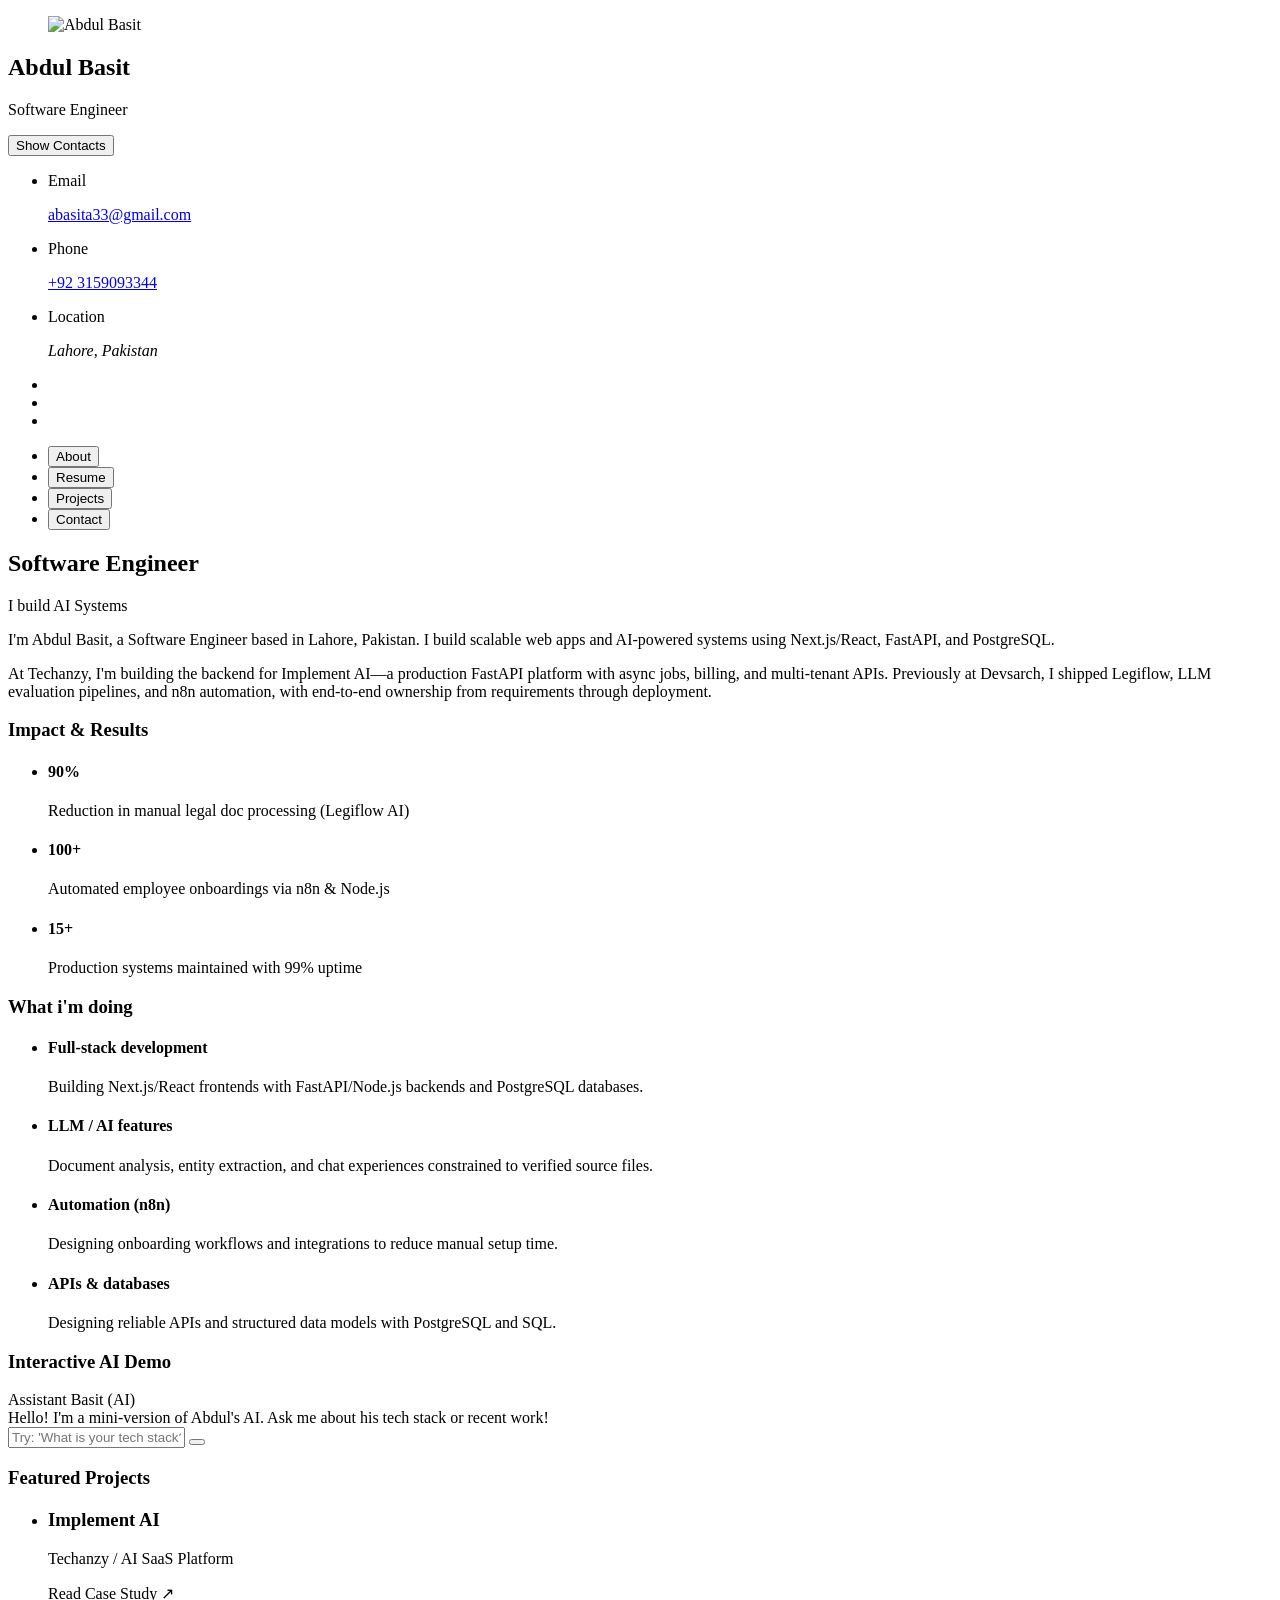
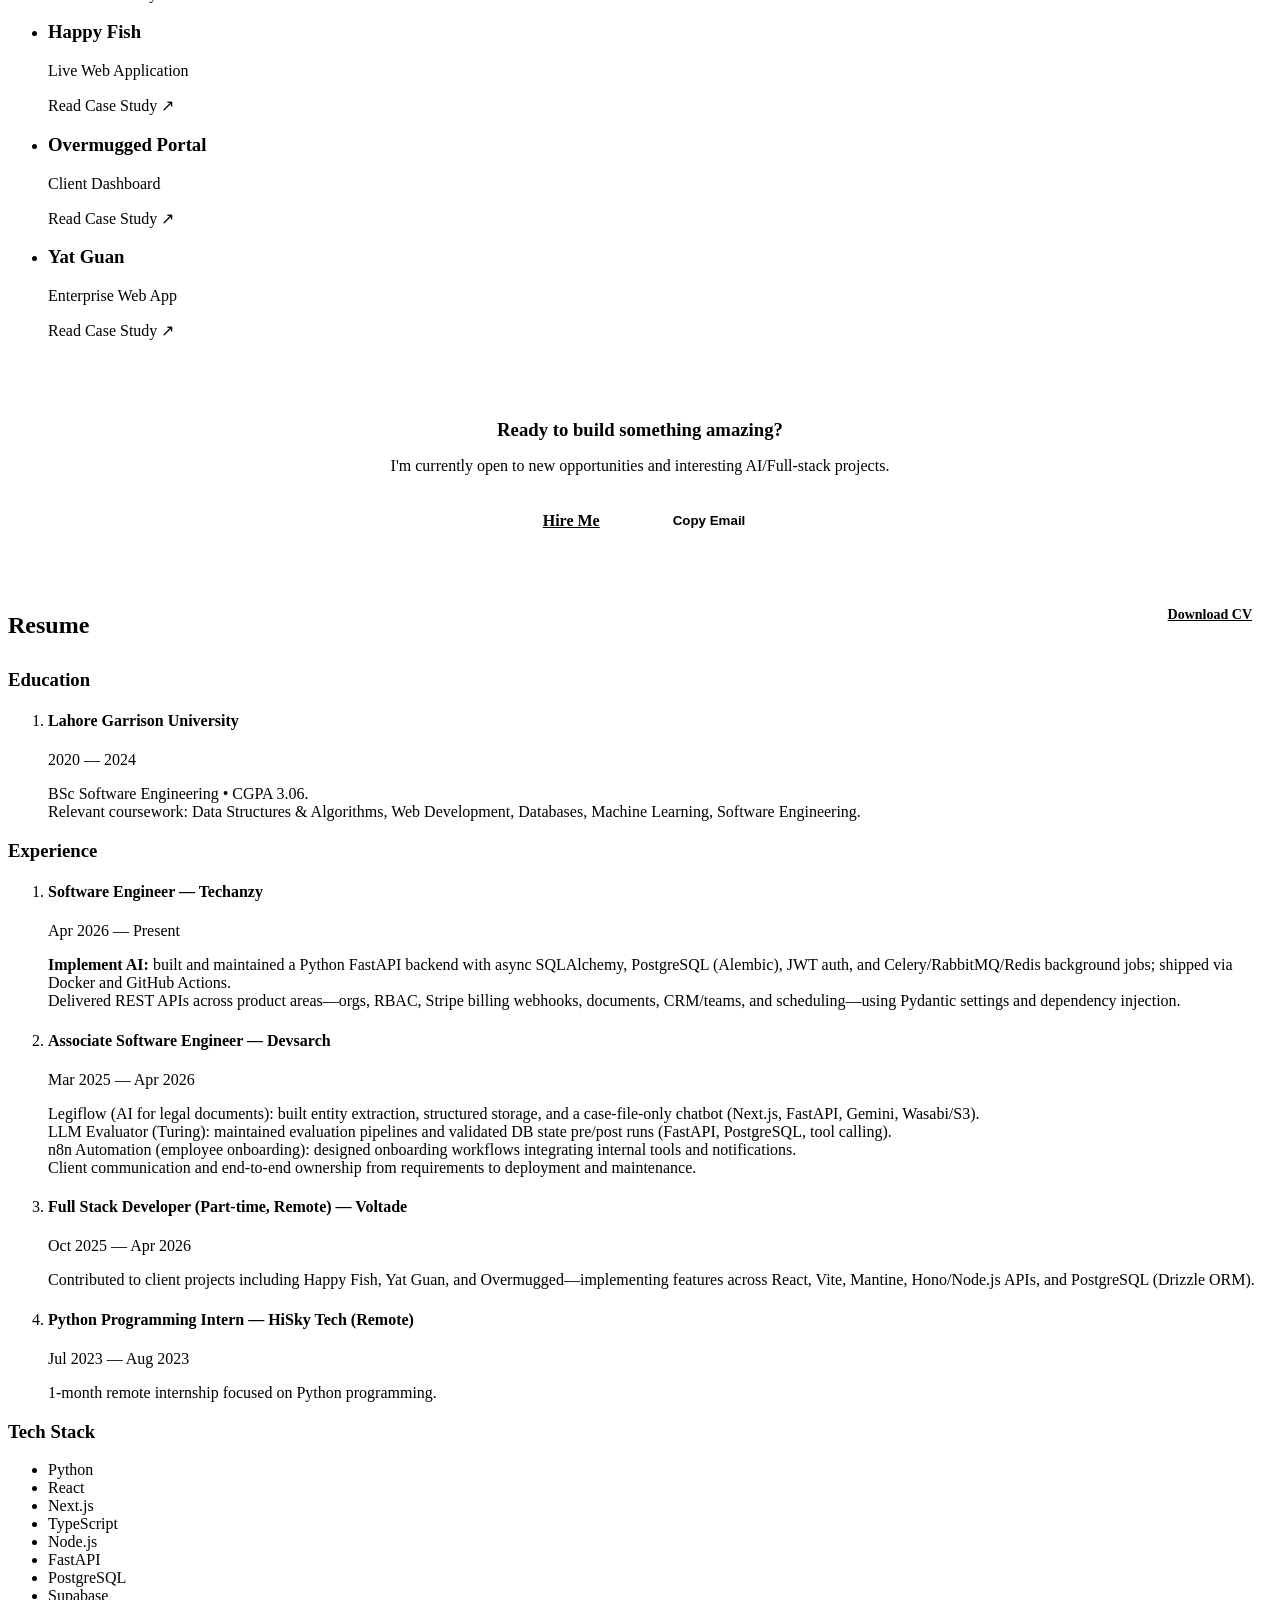
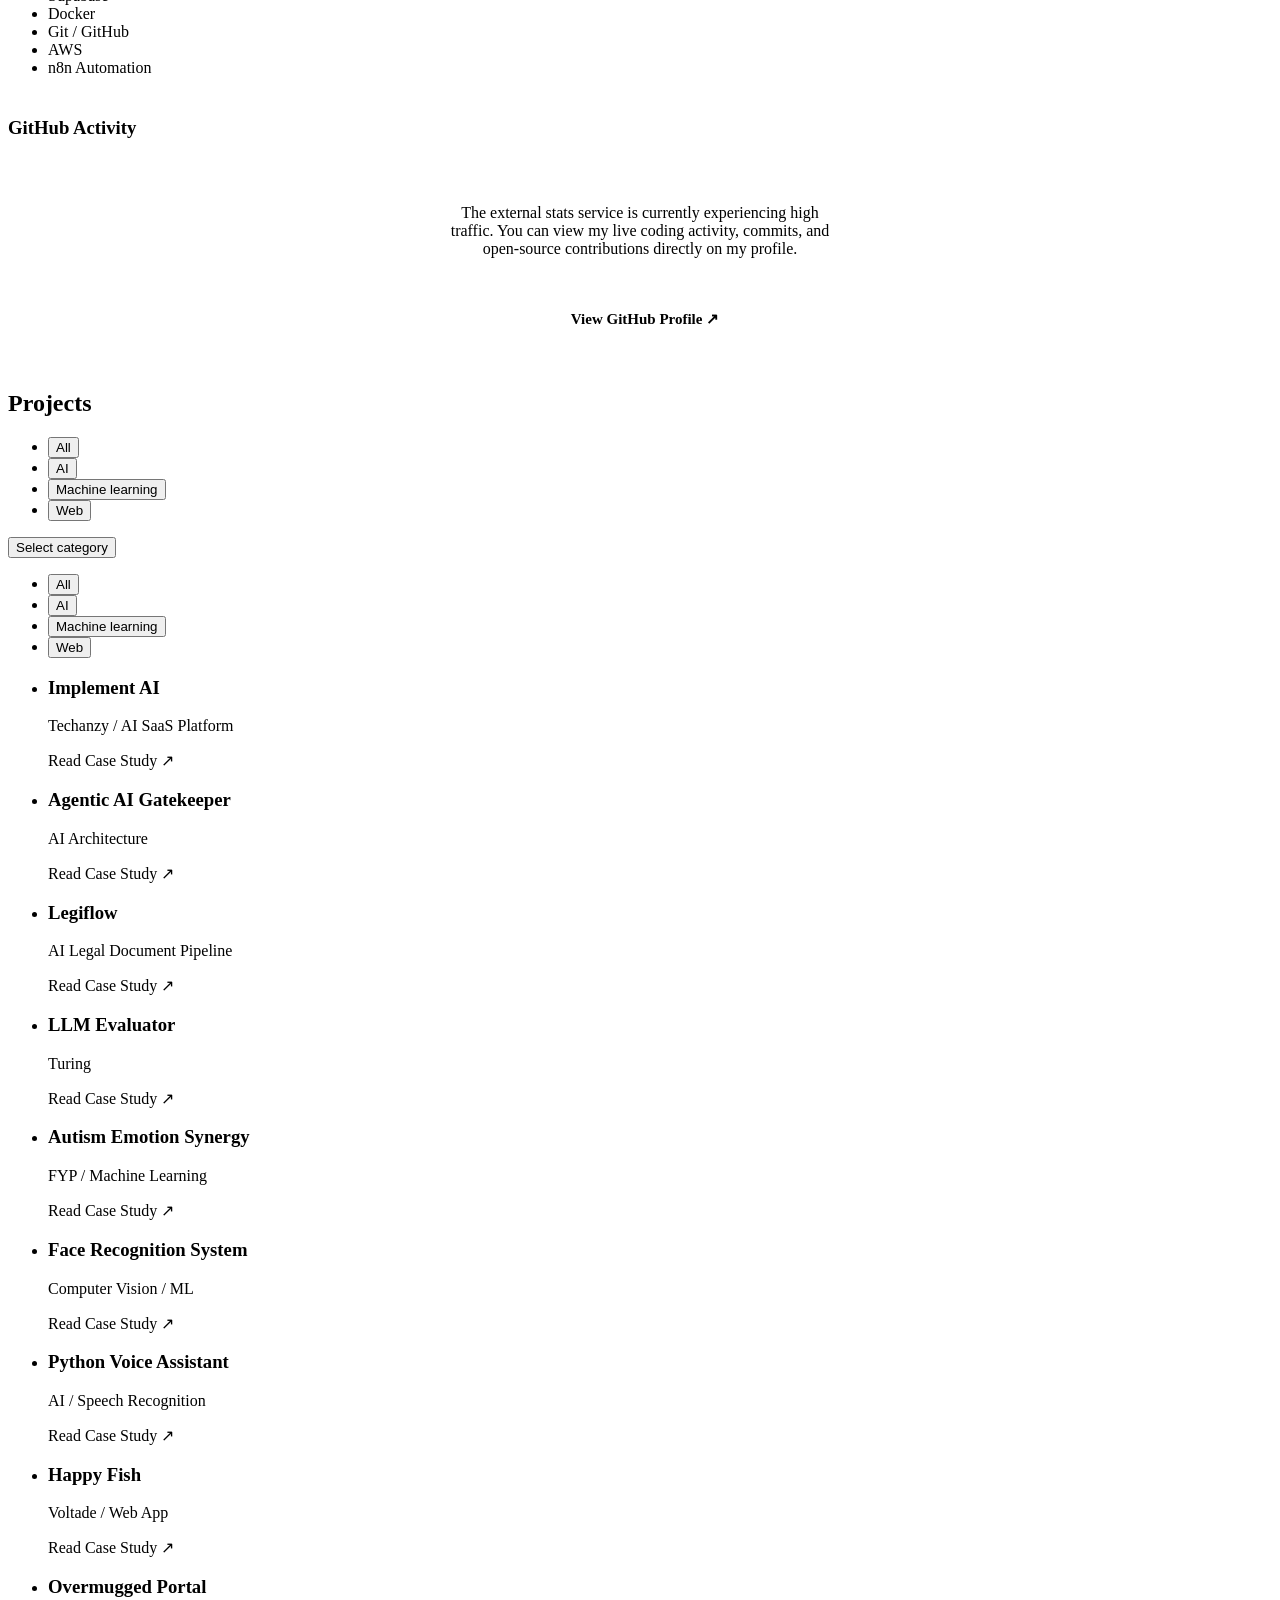
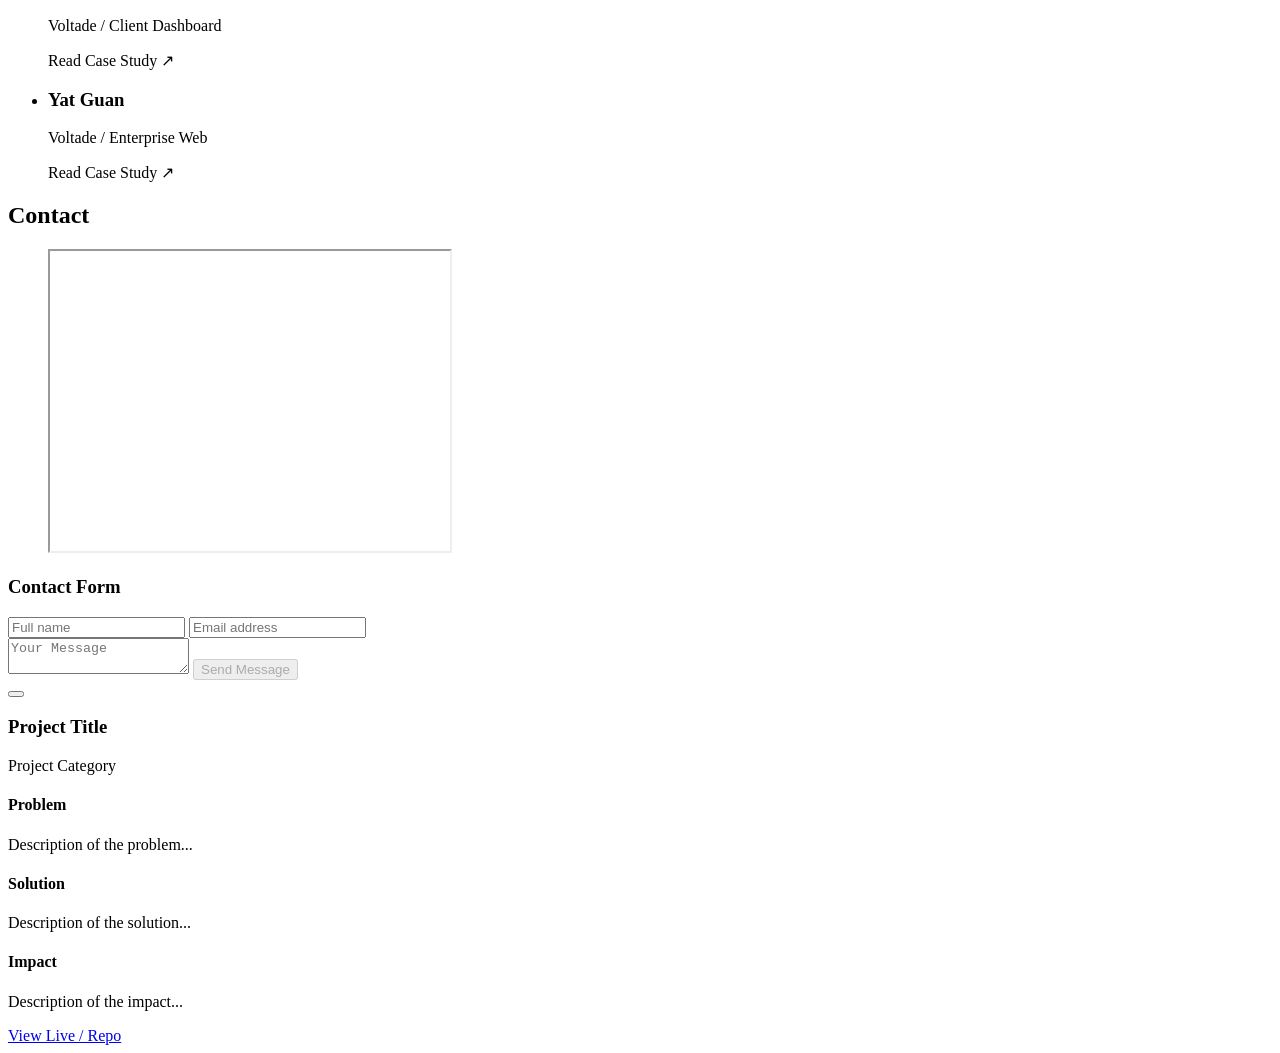
==== index.html @ 96d2174e "Update role to Software Engineer and add Implement AI project. Reflect Techanzy experience, revised " ====
<!DOCTYPE html>
<html lang="en">

<head>
  <meta charset="UTF-8">
  <meta http-equiv="X-UA-Compatible" content="IE=edge">
  <meta name="viewport" content="width=device-width, initial-scale=1.0">
  <title>Abdul Basit - Portfolio</title>

  <!--
    - favicon
  -->
  <link rel="shortcut icon" href="./assets/images/logo.ico" type="image/x-icon">

  <!--
    - custom css link
  -->
  <link rel="stylesheet" href="./assets/css/style.css">

  <!--
    - google font link
  -->
  <link rel="preconnect" href="https://fonts.googleapis.com">
  <link rel="preconnect" href="https://fonts.gstatic.com" crossorigin>
  <link href="https://fonts.googleapis.com/css2?family=Inter:wght@300;400;500;600;700&display=swap" rel="stylesheet">
</head>

<body>

  <!--
    - #MAIN
  -->

  <main>

    <!--
      - #SIDEBAR
    -->

    <aside class="sidebar" data-sidebar>

      <div class="sidebar-info">

        <figure class="avatar-box">
          <img src="./assets/images/my-avatar.webp" alt="Abdul Basit" width="80">
        </figure>

        <div class="info-content">
          <h1 class="name" title="Abdul Basit">Abdul Basit</h1>

          <p class="title">Software Engineer</p>
        </div>

        <button class="info_more-btn" data-sidebar-btn>
          <span>Show Contacts</span>

          <ion-icon name="chevron-down"></ion-icon>
        </button>

      </div>

      <div class="sidebar-info_more">

        <div class="separator"></div>

        <ul class="contacts-list">

          <li class="contact-item">

            <div class="icon-box">
              <ion-icon name="mail-outline"></ion-icon>
            </div>

            <div class="contact-info">
              <p class="contact-title">Email</p>

              <a href="mailto:abasita33@gmail.com" class="contact-link">abasita33@gmail.com</a>
            </div>

          </li>

          <li class="contact-item">

            <div class="icon-box">
              <ion-icon name="phone-portrait-outline"></ion-icon>
            </div>

            <div class="contact-info">
              <p class="contact-title">Phone</p>

              <a href="tel:+923159093344" class="contact-link">+92 3159093344</a>
            </div>

          </li>

          <li class="contact-item">

            <div class="icon-box">
              <ion-icon name="location-outline"></ion-icon>
            </div>

            <div class="contact-info">
              <p class="contact-title">Location</p>

              <address>Lahore, Pakistan</address>
            </div>

          </li>

        </ul>

        <div class="separator"></div>

        <ul class="social-list">

          <li class="social-item">
            <a href="https://www.linkedin.com/in/abdul-basit-761062199/" class="social-link" target="_blank" rel="noopener noreferrer">
              <ion-icon class="socials-icons" name="logo-linkedin"></ion-icon>
            </a>
          </li>

          <li class="social-item">
            <a href="https://github.com/Abdulbaxit" class="social-link" target="_blank" rel="noopener noreferrer">
              <ion-icon class="socials-icons" name="logo-github"></ion-icon>
            </a>
          </li>

          <li class="social-item">
            <a href="mailto:abasita33@gmail.com" class="social-link">
              <ion-icon class="socials-icons" name="mail-outline"></ion-icon>
            </a>
          </li>

        </ul>

      </div>

    </aside>





    <!--
      - #main-content
    -->

    <div class="main-content">
      <div class="scroll-progress" id="scroll-progress"></div>

      <!--
        - #NAVBAR
      -->

      <nav class="navbar">

        <ul class="navbar-list">

          <li class="navbar-item">
            <button class="navbar-link  active" data-nav-link>About</button>
          </li>

          <li class="navbar-item">
            <button class="navbar-link" data-nav-link>Resume</button>
          </li>

          <li class="navbar-item">
            <button class="navbar-link" data-nav-link>Projects</button>
          </li>


          <li class="navbar-item">
            <button class="navbar-link" data-nav-link>Contact</button>
          </li>

        </ul>

      </nav>





      <!--
        - #ABOUT
      -->

      <article class="about  active" data-page="about">

        <header class="hero-header">
          <h2 class="h2 article-title">Software Engineer</h2>
          <div class="typing-container">
            <span class="typing-text">I build AI Systems / LLM Pipelines / Full-Stack Apps / Automation Workflows</span>
          </div>
        </header>

        <section class="about-text">
          <p>
            I'm Abdul Basit, a Software Engineer based in Lahore, Pakistan. I build scalable web apps and
            AI-powered systems using Next.js/React, FastAPI, and PostgreSQL.
          </p>

          <p>
            At Techanzy, I'm building the backend for Implement AI—a production FastAPI platform with async jobs,
            billing, and multi-tenant APIs. Previously at Devsarch, I shipped Legiflow, LLM evaluation pipelines, and
            n8n automation, with end-to-end ownership from requirements through deployment.
          </p>
        </section>

        <!--
          - impact metrics
        -->

        <section class="impact">
          <h3 class="h3 service-title">Impact & Results</h3>

          <ul class="impact-list">
            <li class="impact-item">
              <div class="impact-content">
                <h4 class="impact-number" data-target="90">0<span>%</span></h4>
                <p class="impact-text">Reduction in manual legal doc processing (Legiflow AI)</p>
              </div>
            </li>

            <li class="impact-item">
              <div class="impact-content">
                <h4 class="impact-number" data-target="100">0<span>+</span></h4>
                <p class="impact-text">Automated employee onboardings via n8n & Node.js</p>
              </div>
            </li>

            <li class="impact-item">
              <div class="impact-content">
                <h4 class="impact-number" data-target="15">0<span>+</span></h4>
                <p class="impact-text">Production systems maintained with 99% uptime</p>
              </div>
            </li>
          </ul>
        </section>


        <!--
          - service
        -->

        <section class="service">

          <h3 class="h3 service-title">What i'm doing</h3>

          <ul class="service-list">

            <li class="service-item">

              <div class="service-icon-box">
                <ion-icon name="code-slash-outline" style="font-size: 40px; color: var(--orange-yellow-crayola);"></ion-icon>
              </div>

              <div class="service-content-box">
                <h4 class="h4 service-item-title">Full-stack development</h4>

                <p class="service-item-text">
                  Building Next.js/React frontends with FastAPI/Node.js backends and PostgreSQL databases.
                </p>
              </div>

            </li>

            <li class="service-item">

              <div class="service-icon-box">
                <ion-icon name="hardware-chip-outline" style="font-size: 40px; color: var(--orange-yellow-crayola);"></ion-icon>
              </div>

              <div class="service-content-box">
                <h4 class="h4 service-item-title">LLM / AI features</h4>

                <p class="service-item-text">
                  Document analysis, entity extraction, and chat experiences constrained to verified source files.
                </p>
              </div>

            </li>

            <li class="service-item">

              <div class="service-icon-box">
                <ion-icon name="git-network-outline" style="font-size: 40px; color: var(--orange-yellow-crayola);"></ion-icon>
              </div>

              <div class="service-content-box">
                <h4 class="h4 service-item-title">Automation (n8n)</h4>

                <p class="service-item-text">
                  Designing onboarding workflows and integrations to reduce manual setup time.
                </p>
              </div>

            </li>

            <li class="service-item">

              <div class="service-icon-box">
                <ion-icon name="server-outline" style="font-size: 40px; color: var(--orange-yellow-crayola);"></ion-icon>
              </div>

              <div class="service-content-box">
                <h4 class="h4 service-item-title">APIs & databases</h4>

                <p class="service-item-text">
                  Designing reliable APIs and structured data models with PostgreSQL and SQL.
                </p>
              </div>

            </li>

          </ul>

        </section>


        <!--
          - AI Demo (Chat)
        -->

        <section class="ai-demo">
          <h3 class="h3 service-title">Interactive AI Demo</h3>
          
          <div class="chat-container">
            <div class="chat-header">
              <div class="dot active"></div>
              <span>Assistant Basit (AI)</span>
            </div>

            <div class="chat-messages" id="chat-messages">
              <div class="message system">
                Hello! I'm a mini-version of Abdul's AI. Ask me about his tech stack or recent work!
              </div>
            </div>

            <div class="chat-input-area">
              <input type="text" id="chat-input" placeholder="Try: 'What is your tech stack?' or 'Tell me about Legiflow'" autocomplete="off">
              <button id="chat-send">
                <ion-icon name="send-outline"></ion-icon>
              </button>
            </div>
          </div>
        </section>


        <!--
          - featured projects
        -->

        <section class="projects">

          <h3 class="h3 service-title" style="margin-bottom: 20px;">Featured Projects</h3>

          <ul class="project-list" style="margin-bottom: 30px;">

            <li class="project-item active"
                data-modal-btn
                data-title="Implement AI"
                data-category="Techanzy / AI SaaS Platform"
                data-icon="cloud-outline"
                data-problem="The product needed a production-grade backend for an AI SaaS platform with secure auth, billing, and reliable async processing."
                data-solution="Built a FastAPI backend with async SQLAlchemy, PostgreSQL (Alembic), JWT auth, and Celery/RabbitMQ/Redis jobs—plus REST APIs for orgs, RBAC, Stripe webhooks, documents, CRM, and scheduling."
                data-impact="Shipped multi-tenant APIs and background-job infrastructure via Docker and GitHub Actions for core product workflows."
                data-tech="FastAPI,PostgreSQL,Celery,Redis,Docker,Stripe"
                data-link="#">
              <div class="project-card-no-img">
                <div class="project-icon-box">
                  <ion-icon name="cloud-outline"></ion-icon>
                </div>
                <h3 class="project-title">Implement AI</h3>
                <p class="project-category">Techanzy / AI SaaS Platform</p>
                <div class="project-link-text">Read Case Study ↗</div>
              </div>
            </li>

            <li class="project-item active" 
                data-modal-btn
                data-title="Happy Fish"
                data-category="Live Web Application"
                data-icon="globe-outline"
                data-problem="Client needed a high-performance web platform to manage their unique digital assets and user interactions."
                data-solution="Built a scalable Next.js frontend with an optimized PostgreSQL backend, focusing on real-time data synchronization."
                data-impact="Successfully launched and scaled to support their growing user base with sub-second response times."
                data-tech="Next.js,React,PostgreSQL,Tailwind"
                data-link="https://happyfish.voltade.com">
              <div class="project-card-no-img">
                <div class="project-icon-box">
                  <ion-icon name="globe-outline"></ion-icon>
                </div>
                <h3 class="project-title">Happy Fish</h3>
                <p class="project-category">Live Web Application</p>
                <div class="project-link-text">Read Case Study ↗</div>
              </div>
            </li>

            <li class="project-item active"
                data-modal-btn
                data-title="Overmugged Portal"
                data-category="Client Dashboard"
                data-icon="laptop-outline"
                data-problem="A boutique education firm required a centralized dashboard to manage student enrollments and resource delivery."
                data-solution="Engineered a secure portal with React and Node.js, featuring automated billing and role-based access control."
                data-impact="Reduced administrative overhead by 40% through automated scheduling and payment tracking."
                data-tech="React,Node.js,Express,PostgreSQL"
                data-link="https://overmugged.voltade.com">
              <div class="project-card-no-img">
                <div class="project-icon-box">
                  <ion-icon name="laptop-outline"></ion-icon>
                </div>
                <h3 class="project-title">Overmugged Portal</h3>
                <p class="project-category">Client Dashboard</p>
                <div class="project-link-text">Read Case Study ↗</div>
              </div>
            </li>

            <li class="project-item active"
                data-modal-btn
                data-title="Yat Guan"
                data-category="Enterprise Web App"
                data-icon="server-outline"
                data-problem="An enterprise client needed to migrate their legacy inventory systems to a modern, cloud-based architecture."
                data-solution="Developed a custom ERP solution focusing on inventory tracking and supply chain visibility."
                data-impact="Modernized operations for a multi-regional team, improving data accuracy across departments."
                data-tech="Next.js,Hono,Drizzle ORM,AWS"
                data-link="https://yatguan.voltade.com">
              <div class="project-card-no-img">
                <div class="project-icon-box">
                  <ion-icon name="server-outline"></ion-icon>
                </div>
                <h3 class="project-title">Yat Guan</h3>
                <p class="project-category">Enterprise Web App</p>
                <div class="project-link-text">Read Case Study ↗</div>
              </div>
            </li>

          </ul>

        </section>

        <!--
          - hire me cta
        -->
        <section class="cta" style="margin-top: 30px;">
          <div class="cta-card" style="background: var(--bg-gradient-jet); padding: 30px; border-radius: 20px; border: 1px solid var(--jet); text-align: center; box-shadow: var(--shadow-3);">
            <h3 class="h3 cta-title" style="margin-bottom: 10px;">Ready to build something amazing?</h3>
            <p class="cta-text" style="color: var(--light-gray-70); margin-bottom: 25px;">I'm currently open to new opportunities and interesting AI/Full-stack projects.</p>
            
            <div class="cta-actions" style="display: flex; justify-content: center; gap: 15px; flex-wrap: wrap;">
              <a href="mailto:abasita33@gmail.com" class="cta-btn primary" style="background: var(--bg-gradient-yellow-1); color: var(--orange-yellow-crayola); padding: 12px 25px; border-radius: 12px; font-weight: 600; display: flex; align-items: center; gap: 8px; transition: var(--transition-1);">
                <ion-icon name="mail-outline"></ion-icon>
                <span>Hire Me</span>
              </a>
              <button class="cta-btn secondary" id="copy-email" style="background: var(--onyx); color: var(--white-2); border: 1px solid var(--jet); padding: 12px 25px; border-radius: 12px; font-weight: 600; display: flex; align-items: center; gap: 8px; transition: var(--transition-1);">
                <ion-icon name="copy-outline"></ion-icon>
                <span id="copy-text">Copy Email</span>
              </button>
            </div>
          </div>
        </section>

      </article>



      <!--
        - #RESUME
      -->

      <article class="resume" data-page="resume">

        <header style="display: flex; justify-content: space-between; align-items: center; flex-wrap: wrap; gap: 15px; margin-bottom: 30px; padding-top: 20px;">
          <h2 class="h2 article-title" style="margin-bottom: 0;">Resume</h2>
          <a href="./Abdulbasit CV.docx" download class="download-cv-btn" style="
            background: var(--bg-gradient-yellow-1);
            color: var(--orange-yellow-crayola);
            padding: 10px 20px;
            border-radius: 12px;
            font-size: 14px;
            font-weight: 600;
            display: flex;
            align-items: center;
            gap: 8px;
            border: 1px solid var(--jet);
            transition: var(--transition-1);
            position: relative;
            z-index: 10;
          ">
            <ion-icon name="download-outline"></ion-icon>
            Download CV
          </a>
        </header>

        <section class="timeline">

          <div class="title-wrapper">
            <div class="icon-box">
              <ion-icon name="book-outline"></ion-icon>
            </div>

            <h3 class="h3">Education</h3>
          </div>

          <ol class="timeline-list">

            <li class="timeline-item">

              <h4 class="h4 timeline-item-title">Lahore Garrison University</h4>

              <span>2020 — 2024</span>

              <p class="timeline-text">
                BSc Software Engineering • CGPA 3.06.<br>
                Relevant coursework: Data Structures & Algorithms, Web Development, Databases, Machine Learning, Software
                Engineering.
              </p>

            </li>

          </ol>

        </section>

        <section class="timeline">

          <div class="title-wrapper">
            <div class="icon-box">
              <ion-icon name="book-outline"></ion-icon>
            </div>

            <h3 class="h3">Experience</h3>
          </div>

          <ol class="timeline-list">

            <li class="timeline-item">

              <h4 class="h4 timeline-item-title">Software Engineer — Techanzy</h4>

              <span>Apr 2026 — Present</span>

              <p class="timeline-text">
                <strong>Implement AI:</strong> built and maintained a Python FastAPI backend with async SQLAlchemy,
                PostgreSQL (Alembic), JWT auth, and Celery/RabbitMQ/Redis background jobs; shipped via Docker and GitHub
                Actions.<br>
                Delivered REST APIs across product areas—orgs, RBAC, Stripe billing webhooks, documents, CRM/teams, and
                scheduling—using Pydantic settings and dependency injection.
              </p>

            </li>

            <li class="timeline-item">

              <h4 class="h4 timeline-item-title">Associate Software Engineer — Devsarch</h4>

              <span>Mar 2025 — Apr 2026</span>

              <p class="timeline-text">
                Legiflow (AI for legal documents): built entity extraction, structured storage, and a case-file-only
                chatbot (Next.js, FastAPI, Gemini, Wasabi/S3).<br>
                LLM Evaluator (Turing): maintained evaluation pipelines and validated DB state pre/post runs (FastAPI,
                PostgreSQL, tool calling).<br>
                n8n Automation (employee onboarding): designed onboarding workflows integrating internal tools and
                notifications.<br>
                Client communication and end-to-end ownership from requirements to deployment and maintenance.
              </p>

            </li>

            <li class="timeline-item">

              <h4 class="h4 timeline-item-title">Full Stack Developer (Part-time, Remote) — Voltade</h4>

              <span>Oct 2025 — Apr 2026</span>

              <p class="timeline-text">
                Contributed to client projects including Happy Fish, Yat Guan, and Overmugged—implementing features
                across React, Vite, Mantine, Hono/Node.js APIs, and PostgreSQL (Drizzle ORM).
              </p>

            </li>

            <li class="timeline-item">

              <h4 class="h4 timeline-item-title">Python Programming Intern — HiSky Tech (Remote)</h4>

              <span>Jul 2023 — Aug 2023</span>

              <p class="timeline-text">
                1-month remote internship focused on Python programming.
              </p>

            </li>

          </ol>

        </section>

        <section class="skill">

          <h3 class="h3 skills-title">Tech Stack</h3>

          <ul class="tech-stack-grid">
            <li class="tech-stack-item"><ion-icon name="logo-python"></ion-icon> Python</li>
            <li class="tech-stack-item"><ion-icon name="logo-react"></ion-icon> React</li>
            <li class="tech-stack-item">Next.js</li>
            <li class="tech-stack-item"><ion-icon name="logo-javascript"></ion-icon> TypeScript</li>
            <li class="tech-stack-item"><ion-icon name="logo-nodejs"></ion-icon> Node.js</li>
            <li class="tech-stack-item">FastAPI</li>
            <li class="tech-stack-item">PostgreSQL</li>
            <li class="tech-stack-item">Supabase</li>
            <li class="tech-stack-item"><ion-icon name="logo-docker"></ion-icon> Docker</li>
            <li class="tech-stack-item"><ion-icon name="logo-github"></ion-icon> Git / GitHub</li>
            <li class="tech-stack-item">AWS</li>
            <li class="tech-stack-item">n8n Automation</li>
          </ul>

          <h3 class="h3 skills-title" style="margin-top: 40px;">GitHub Activity</h3>
          
          <div class="github-stats-box" style="display: flex; flex-direction: column; gap: 20px; background: var(--bg-gradient-jet); border-radius: 16px; border: 1px solid var(--jet); padding: 30px; align-items: center; box-shadow: var(--shadow-2); text-align: center;">
            <p class="service-item-text" style="margin-bottom: 20px; max-width: 400px;">
              The external stats service is currently experiencing high traffic. You can view my live coding activity, commits, and open-source contributions directly on my profile.
            </p>
            <a href="https://github.com/Abdulbaxit" target="_blank" class="download-cv-btn" style="
              background: var(--bg-gradient-yellow-1);
              color: var(--orange-yellow-crayola);
              padding: 12px 25px;
              border-radius: 12px;
              font-size: 15px;
              font-weight: 600;
              display: flex;
              align-items: center;
              gap: 10px;
              border: 1px solid var(--jet);
              transition: var(--transition-1);
              text-decoration: none;
            ">
              <ion-icon name="logo-github" style="font-size: 20px;"></ion-icon>
              View GitHub Profile ↗
            </a>
          </div>

        </section>

      </article>





      <!--
        - #PORTFOLIO
      -->

      <article class="portfolio" data-page="projects">

        <header>
          <h2 class="h2 article-title">Projects</h2>
        </header>

        <section class="projects">

          <ul class="filter-list">

            <li class="filter-item">
              <button class="active" data-filter-btn>All</button>
            </li>

            <li class="filter-item">
              <button data-filter-btn>AI</button>
            </li>

            <li class="filter-item">
              <button data-filter-btn>Machine learning</button>
            </li>

            <li class="filter-item">
              <button data-filter-btn>Web</button>
            </li>

          </ul>

          <div class="filter-select-box">

            <button class="filter-select" data-select>

              <div class="select-value" data-selecct-value>Select category</div>

              <div class="select-icon">
                <ion-icon name="chevron-down"></ion-icon>
              </div>

            </button>

            <ul class="select-list">

              <li class="select-item">
                <button data-select-item>All</button>
              </li>

              <li class="select-item">
                <button data-select-item>AI</button>
              </li>

              <li class="select-item">
                <button data-select-item>Machine learning</button>
              </li>

              <li class="select-item">
                <button data-select-item>Web</button>
              </li>

            </ul>

          </div>

          <ul class="project-list">

            <li class="project-item active" data-filter-item data-filter-category="ai"
                data-modal-btn
                data-title="Implement AI"
                data-category="Techanzy / AI SaaS Platform"
                data-icon="cloud-outline"
                data-problem="The product needed a production-grade backend for an AI SaaS platform with secure auth, billing, and reliable async processing."
                data-solution="Built a FastAPI backend with async SQLAlchemy, PostgreSQL (Alembic), JWT auth, and Celery/RabbitMQ/Redis jobs—plus REST APIs for orgs, RBAC, Stripe webhooks, documents, CRM, and scheduling."
                data-impact="Shipped multi-tenant APIs and background-job infrastructure via Docker and GitHub Actions for core product workflows."
                data-tech="FastAPI,PostgreSQL,Celery,Redis,Docker,Stripe"
                data-link="#">
              <div class="project-card-no-img">
                <div class="project-icon-box">
                  <ion-icon name="cloud-outline"></ion-icon>
                </div>
                <h3 class="project-title">Implement AI</h3>
                <p class="project-category">Techanzy / AI SaaS Platform</p>
                <div class="project-link-text">Read Case Study ↗</div>
              </div>
            </li>

            <li class="project-item active" data-filter-item data-filter-category="ai"
                data-modal-btn
                data-title="Agentic AI Gatekeeper"
                data-category="AI Architecture"
                data-icon="hardware-chip-outline"
                data-problem="LLM applications often face security and cost issues from unformatted or malicious prompts."
                data-solution="Designed a 'Gatekeeper' agent that intercepts and validates all incoming prompts before they hit the core model."
                data-impact="Reduced hallucination rates and improved system security by 60% through structured validation."
                data-tech="Gemini,LangChain,FastAPI,Redis"
                data-link="#">
              <div class="project-card-no-img">
                <div class="project-icon-box">
                  <ion-icon name="hardware-chip-outline"></ion-icon>
                </div>
                <h3 class="project-title">Agentic AI Gatekeeper</h3>
                <p class="project-category">AI Architecture</p>
                <div class="project-link-text">Read Case Study ↗</div>
              </div>
            </li>

            <li class="project-item active" data-filter-item data-filter-category="ai"
                data-modal-btn
                data-title="Legiflow"
                data-category="AI Legal Document Pipeline"
                data-icon="document-text-outline"
                data-problem="Legal teams manually processed thousands of pages, leading to slow turnaround times and human error."
                data-solution="Engineered an end-to-end RAG pipeline using Google Gemini and Vector databases for high-speed legal retrieval."
                data-impact="90% reduction in manual document processing time while maintaining 98%+ extraction accuracy."
                data-tech="Gemini,FastAPI,Pinecone,Next.js"
                data-link="#">
              <div class="project-card-no-img">
                <div class="project-icon-box">
                  <ion-icon name="document-text-outline"></ion-icon>
                </div>
                <h3 class="project-title">Legiflow</h3>
                <p class="project-category">AI Legal Document Pipeline</p>
                <div class="project-link-text">Read Case Study ↗</div>
              </div>
            </li>

            <li class="project-item active" data-filter-item data-filter-category="ai"
                data-modal-btn
                data-title="LLM Evaluator"
                data-category="Turing / AI Quality Assurance"
                data-icon="chatbubbles-outline"
                data-problem="Scaling AI models required a rigorous way to evaluate model outputs against human-grade ground truth."
                data-solution="Built automated evaluation pipelines that validate DB states and logical consistency of model responses."
                data-impact="Enabled the team to deploy model updates with 100% confidence in regression testing."
                data-tech="FastAPI,PostgreSQL,Pytest,Docker"
                data-link="#">
              <div class="project-card-no-img">
                <div class="project-icon-box">
                  <ion-icon name="chatbubbles-outline"></ion-icon>
                </div>
                <h3 class="project-title">LLM Evaluator</h3>
                <p class="project-category">Turing</p>
                <div class="project-link-text">Read Case Study ↗</div>
              </div>
            </li>

            <li class="project-item active" data-filter-item data-filter-category="machine learning"
                data-modal-btn
                data-title="Autism Emotion Synergy"
                data-category="FYP / Machine Learning"
                data-icon="pulse-outline"
                data-problem="Children with autism often face challenges in recognizing and expressing emotions in social contexts."
                data-solution="Developed a deep learning model to recognize facial expressions and provide real-time feedback."
                data-impact="Successfully demonstrated a high-accuracy emotion recognition system for my Final Year Project (FYP)."
                data-tech="Python,TensorFlow,OpenCV,Keras"
                data-link="#">
              <div class="project-card-no-img">
                <div class="project-icon-box">
                  <ion-icon name="pulse-outline"></ion-icon>
                </div>
                <h3 class="project-title">Autism Emotion Synergy</h3>
                <p class="project-category">FYP / Machine Learning</p>
                <div class="project-link-text">Read Case Study ↗</div>
              </div>
            </li>

            <li class="project-item active" data-filter-item data-filter-category="machine learning"
                data-modal-btn
                data-title="Face Recognition System"
                data-category="Computer Vision / ML"
                data-icon="scan-outline"
                data-problem="Manual attendance and security checks are slow and prone to errors in large organizations."
                data-solution="Implemented a real-time face recognition system using MTCNN for detection and FaceNet for embeddings."
                data-impact="Achieved 95%+ accuracy in identifying known individuals in various lighting conditions."
                data-tech="Python,OpenCV,NumPy,FaceNet"
                data-link="#">
              <div class="project-card-no-img">
                <div class="project-icon-box">
                  <ion-icon name="scan-outline"></ion-icon>
                </div>
                <h3 class="project-title">Face Recognition System</h3>
                <p class="project-category">Computer Vision / ML</p>
                <div class="project-link-text">Read Case Study ↗</div>
              </div>
            </li>

            <li class="project-item active" data-filter-item data-filter-category="ai"
                data-modal-btn
                data-title="Python Voice Assistant"
                data-category="AI / Speech Recognition"
                data-icon="mic-outline"
                data-problem="Navigating operating systems and performing quick tasks can be inefficient through GUI alone."
                data-solution="Created a modular voice assistant capable of opening apps, fetching news, and performing system commands via voice."
                data-impact="Streamlined personal workflow by enabling hands-free task execution for common daily routines."
                data-tech="Python,Pyttsx3,SpeechRecognition,API"
                data-link="#">
              <div class="project-card-no-img">
                <div class="project-icon-box">
                  <ion-icon name="mic-outline"></ion-icon>
                </div>
                <h3 class="project-title">Python Voice Assistant</h3>
                <p class="project-category">AI / Speech Recognition</p>
                <div class="project-link-text">Read Case Study ↗</div>
              </div>
            </li>

            <li class="project-item active" data-filter-item data-filter-category="web"
                data-modal-btn
                data-title="Happy Fish"
                data-category="Voltade / Web App"
                data-icon="globe-outline"
                data-problem="Managing digital fish assets required a responsive and real-time dashboard for end-users."
                data-solution="Developed a high-performance web interface with React and FastAPI, integrated with global state management."
                data-impact="Successfully shipped a production-ready application for Voltade client work."
                data-tech="React,FastAPI,PostgreSQL,Tailwind"
                data-link="https://happyfish.voltade.com">
              <div class="project-card-no-img">
                <div class="project-icon-box">
                  <ion-icon name="globe-outline"></ion-icon>
                </div>
                <h3 class="project-title">Happy Fish</h3>
                <p class="project-category">Voltade / Web App</p>
                <div class="project-link-text">Read Case Study ↗</div>
              </div>
            </li>

            <li class="project-item active" data-filter-item data-filter-category="web"
                data-modal-btn
                data-title="Overmugged Portal"
                data-category="Voltade / Client Dashboard"
                data-icon="laptop-outline"
                data-problem="Educational service manual management led to administrative bottlenecks and scheduling conflicts."
                data-solution="Built an automated student portal to handle bookings, resource sharing, and internal comms."
                data-impact="Reduced manual scheduling errors by 50% and improved student engagement tracking."
                data-tech="React,Node.js,PostgreSQL,Tailwind"
                data-link="https://overmugged.voltade.com">
              <div class="project-card-no-img">
                <div class="project-icon-box">
                  <ion-icon name="laptop-outline"></ion-icon>
                </div>
                <h3 class="project-title">Overmugged Portal</h3>
                <p class="project-category">Voltade / Client Dashboard</p>
                <div class="project-link-text">Read Case Study ↗</div>
              </div>
            </li>

            <li class="project-item active" data-filter-item data-filter-category="web"
                data-modal-btn
                data-title="Yat Guan"
                data-category="Voltade / Enterprise Web"
                data-icon="server-outline"
                data-problem="Legacy ERP software was non-responsive and difficult to use across different company branches."
                data-solution="Modernized the enterprise portal with a mobile-first approach and a server-side state optimization."
                data-impact="Improved operational efficiency for warehouse management and order fulfillment."
                data-tech="Next.js,Hono,Drizzle,AWS"
                data-link="https://yatguan.voltade.com">
              <div class="project-card-no-img">
                <div class="project-icon-box">
                  <ion-icon name="server-outline"></ion-icon>
                </div>
                <h3 class="project-title">Yat Guan</h3>
                <p class="project-category">Voltade / Enterprise Web</p>
                <div class="project-link-text">Read Case Study ↗</div>
              </div>
            </li>

          </ul>

        </section>

      </article>




      <!--
        - #CONTACT
      -->

      <article class="contact" data-page="contact">

        <header>
          <h2 class="h2 article-title">Contact</h2>
        </header>

        <section class="mapbox" data-mapbox>
          <figure>
            <iframe
              src="https://www.google.com/maps?q=Lahore,+Pakistan&output=embed"
              width="400" height="300" loading="lazy"></iframe>
          </figure>
        </section>

        <section class="contact-form">

          <h3 class="h3 form-title">Contact Form</h3>

          <form action="https://formsubmit.co/abasita33@gmail.com" method="POST" class="form" data-form>

            <div class="input-wrapper">
              <input type="text" name="fullname" class="form-input" placeholder="Full name" required data-form-input>

              <input type="email" name="email" class="form-input" placeholder="Email address" required data-form-input>
            </div>

            <textarea name="message" class="form-input" placeholder="Your Message" required data-form-input></textarea>

            <button class="form-btn" type="submit" disabled data-form-btn>
              <ion-icon name="paper-plane"></ion-icon>
              <span>Send Message</span>
            </button>

          </form>

        </section>

      </article>

    <!--
      - project case study modal
    -->

    <div class="modal-container" data-modal-container>

      <div class="overlay" data-overlay></div>

      <section class="case-study-modal">

        <button class="modal-close-btn" data-modal-close-btn>
          <ion-icon name="close-outline"></ion-icon>
        </button>

        <div class="modal-content">
          <div class="modal-header">
            <div class="modal-icon-box">
              <ion-icon name="hardware-chip-outline" id="modal-icon"></ion-icon>
            </div>
            <div>
              <h3 class="h3 modal-title" id="modal-title">Project Title</h3>
              <p class="modal-category" id="modal-category">Project Category</p>
            </div>
          </div>

          <div class="modal-body">
            <div class="case-study-section">
              <h4 class="h4">Problem</h4>
              <p class="modal-text" id="modal-problem">Description of the problem...</p>
            </div>

            <div class="case-study-section">
              <h4 class="h4">Solution</h4>
              <p class="modal-text" id="modal-solution">Description of the solution...</p>
            </div>

            <div class="case-study-section">
              <h4 class="h4">Impact</h4>
              <p class="modal-text impact-highlight" id="modal-impact">Description of the impact...</p>
            </div>

            <div class="modal-footer">
              <div class="tech-tags" id="modal-tech">
                <!-- tags will be injected here -->
              </div>
              <a href="#" target="_blank" class="modal-link" id="modal-link">
                <span>View Live / Repo</span>
                <ion-icon name="arrow-forward-outline"></ion-icon>
              </a>
            </div>
          </div>
        </div>

      </section>

    </div>

  </main>






  <!--
    - #PARTICLES
  -->
  <div id="particles-js" style="position: fixed; width: 100%; height: 100%; top: 0; left: 0; z-index: -1; pointer-events: none;"></div>
  
  <script src="https://cdn.jsdelivr.net/particles.js/2.0.0/particles.min.js"></script>
  <script>
    particlesJS('particles-js', {
      "particles": {
        "number": { "value": 80, "density": { "enable": true, "value_area": 800 } },
        "color": { "value": "#FFD166" },
        "shape": { "type": "circle" },
        "opacity": { "value": 0.2, "random": false },
        "size": { "value": 3, "random": true },
        "line_linked": { "enable": true, "distance": 150, "color": "#FFD166", "opacity": 0.1, "width": 1 },
        "move": { "enable": true, "speed": 2, "direction": "none", "random": false, "straight": false, "out_mode": "out", "bounce": false }
      },
      "interactivity": {
        "detect_on": "canvas",
        "events": { "onhover": { "enable": true, "mode": "grab" }, "onclick": { "enable": true, "mode": "push" }, "resize": true },
        "modes": { "grab": { "distance": 140, "line_linked": { "opacity": 1 } }, "push": { "particles_nb": 4 } }
      },
      "retina_detect": true
    });
  </script>

  <!--
    - custom js link
  -->
  <script src="./assets/js/script.js"></script>

  <!--
    - ionicon link
  -->
  <script type="module" src="https://unpkg.com/ionicons@5.5.2/dist/ionicons/ionicons.esm.js"></script>
  <script nomodule src="https://unpkg.com/ionicons@5.5.2/dist/ionicons/ionicons.js"></script>

</body>

</html>
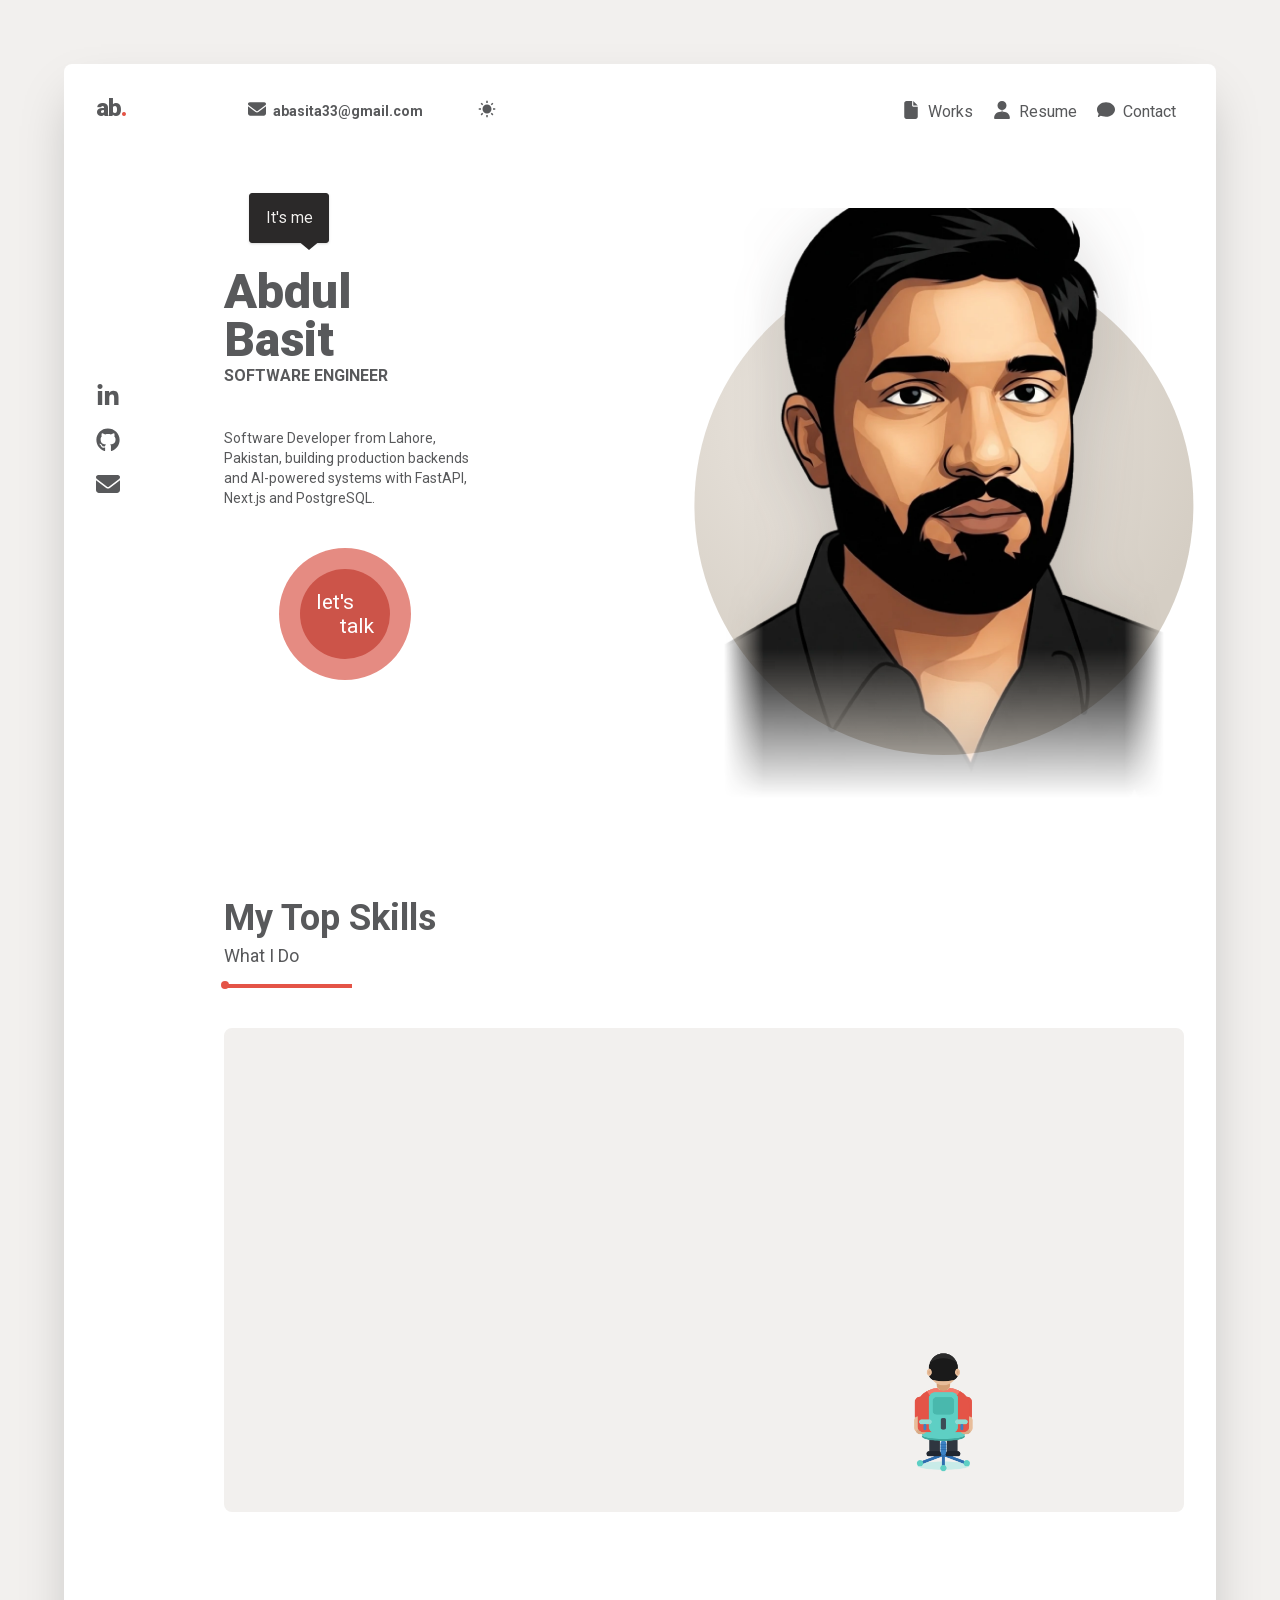
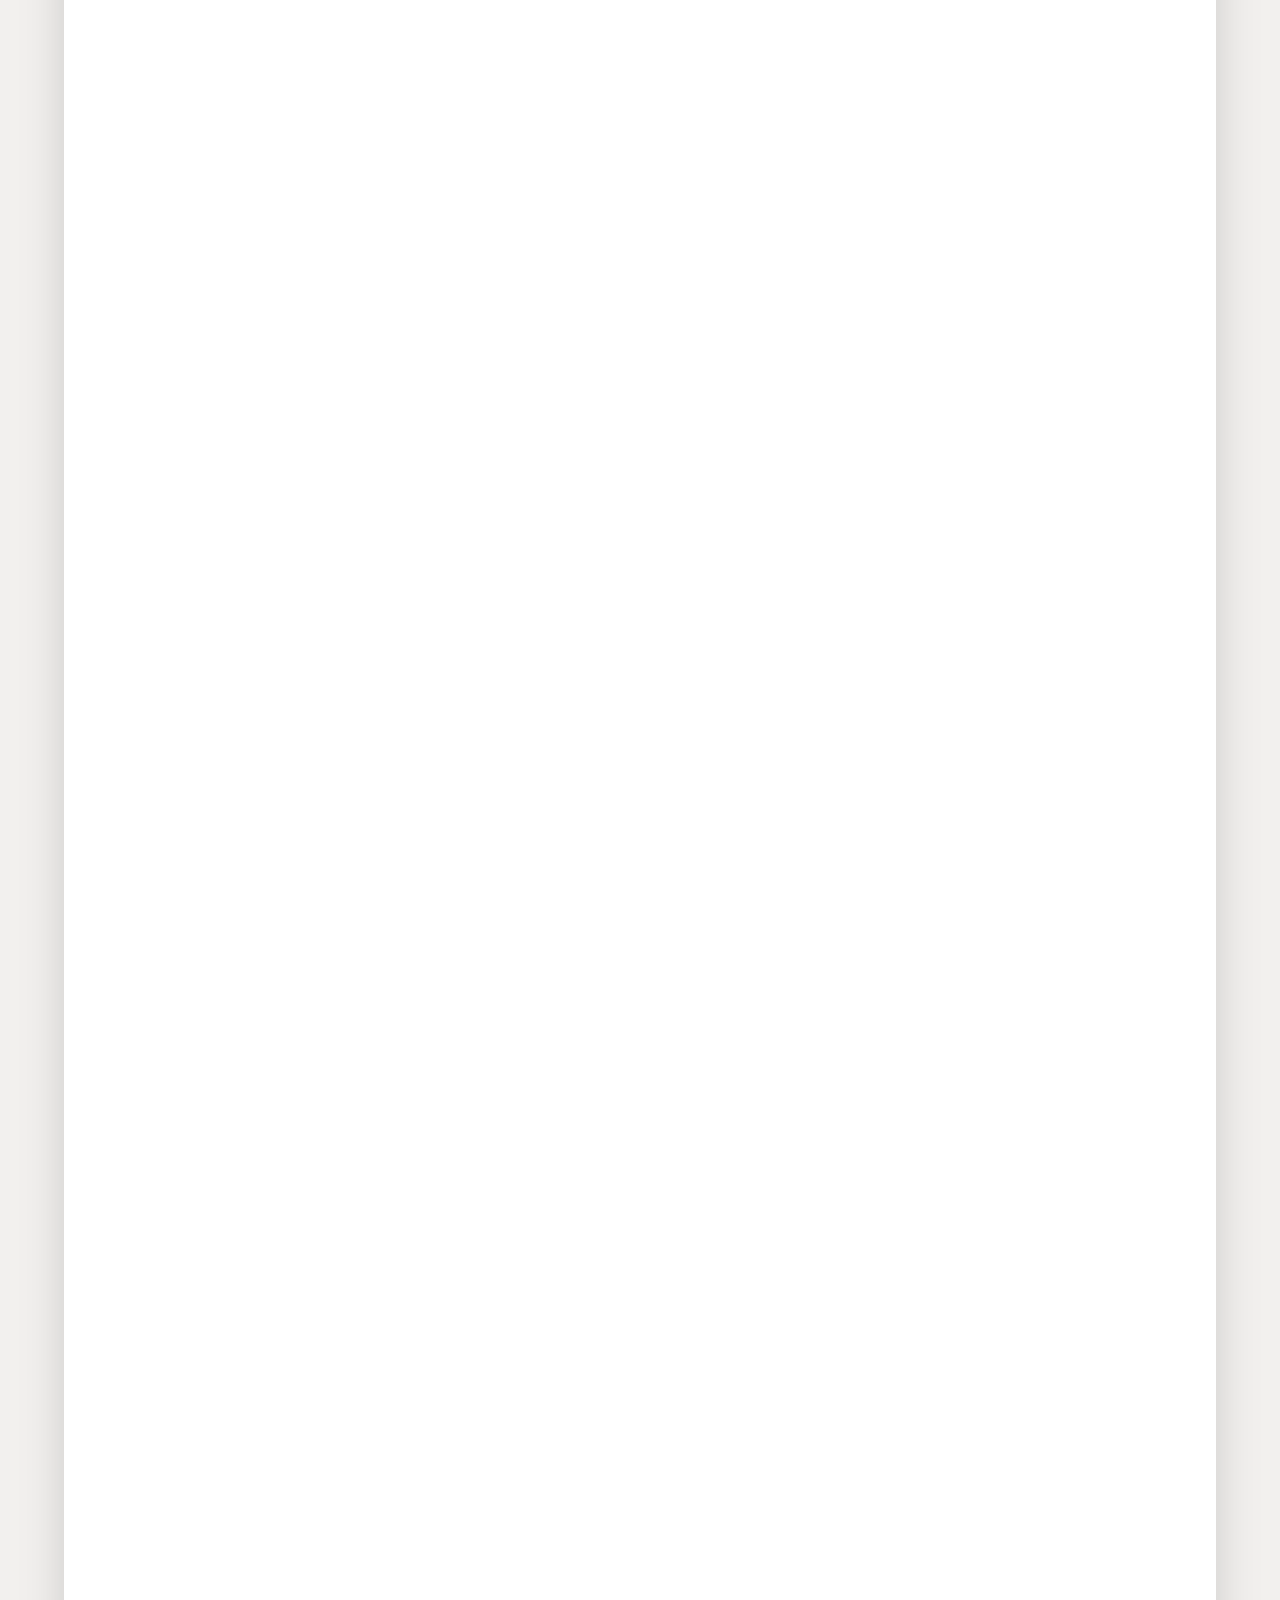
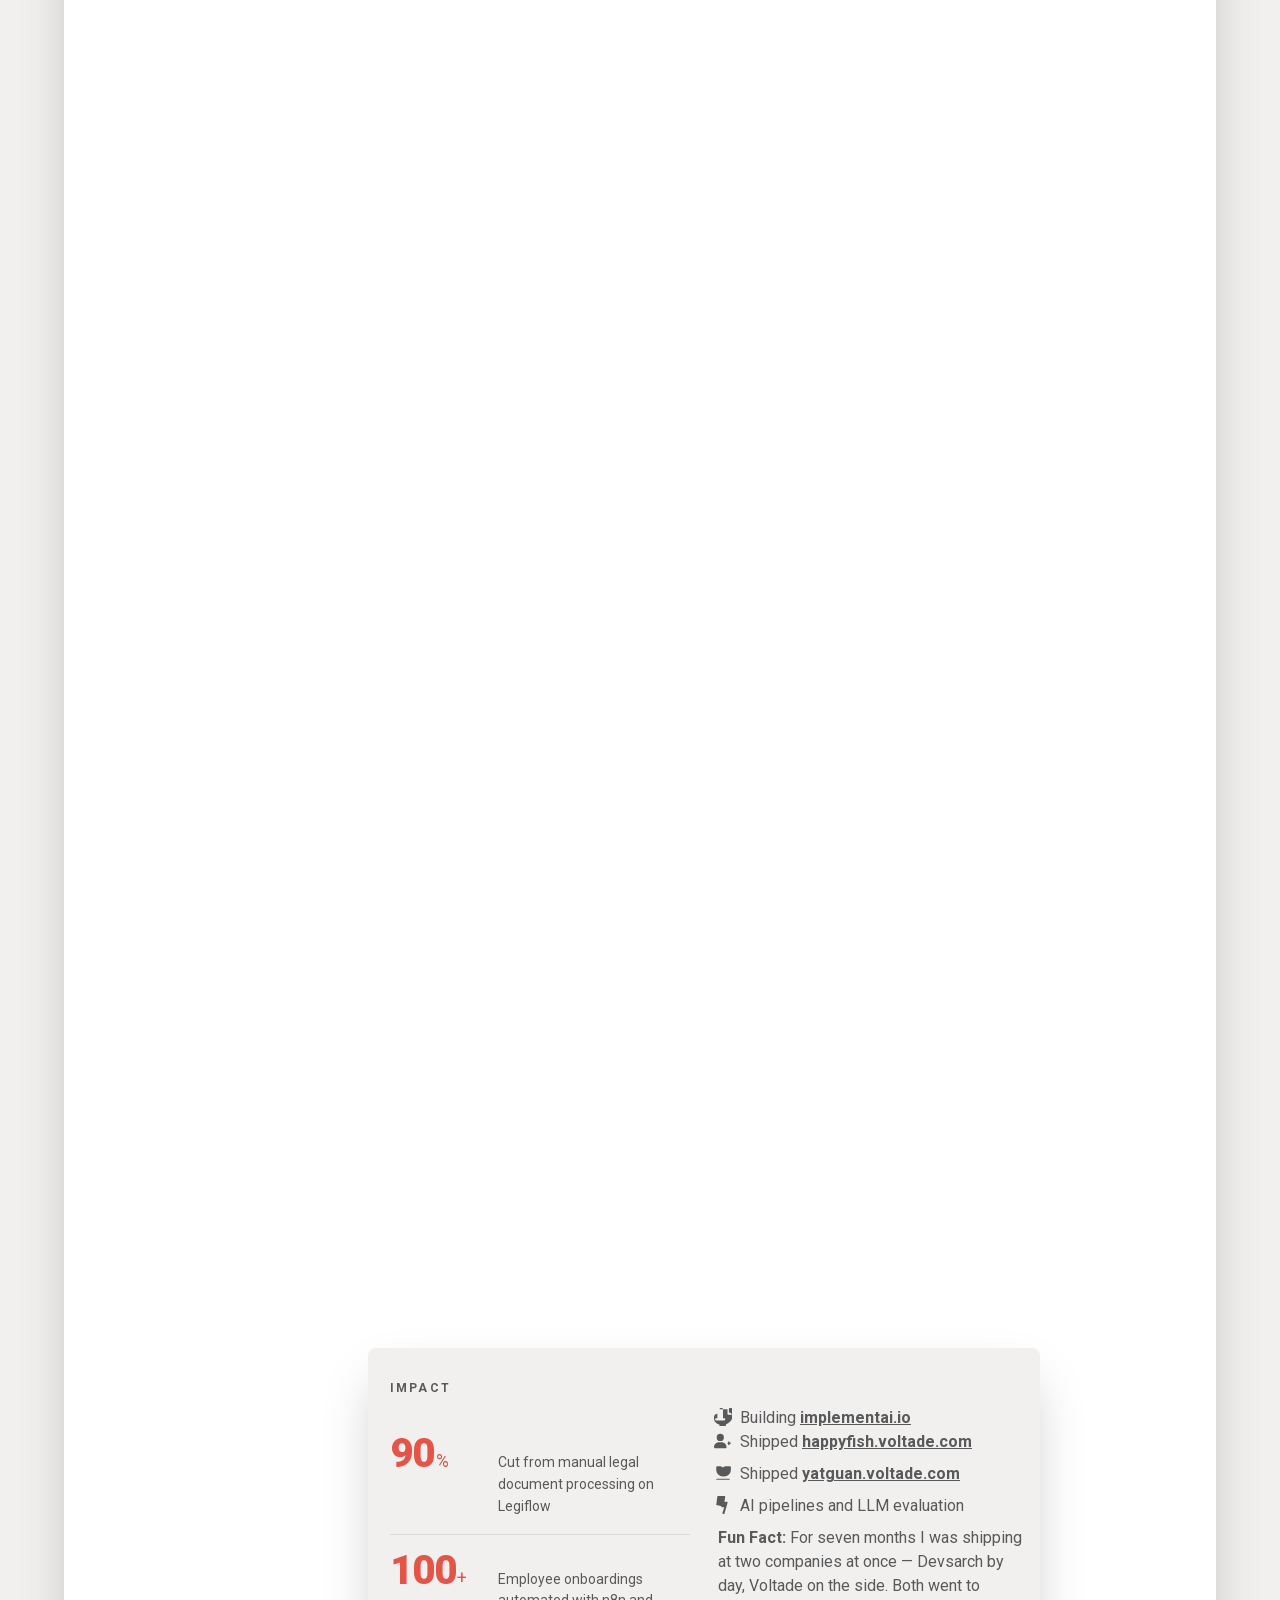
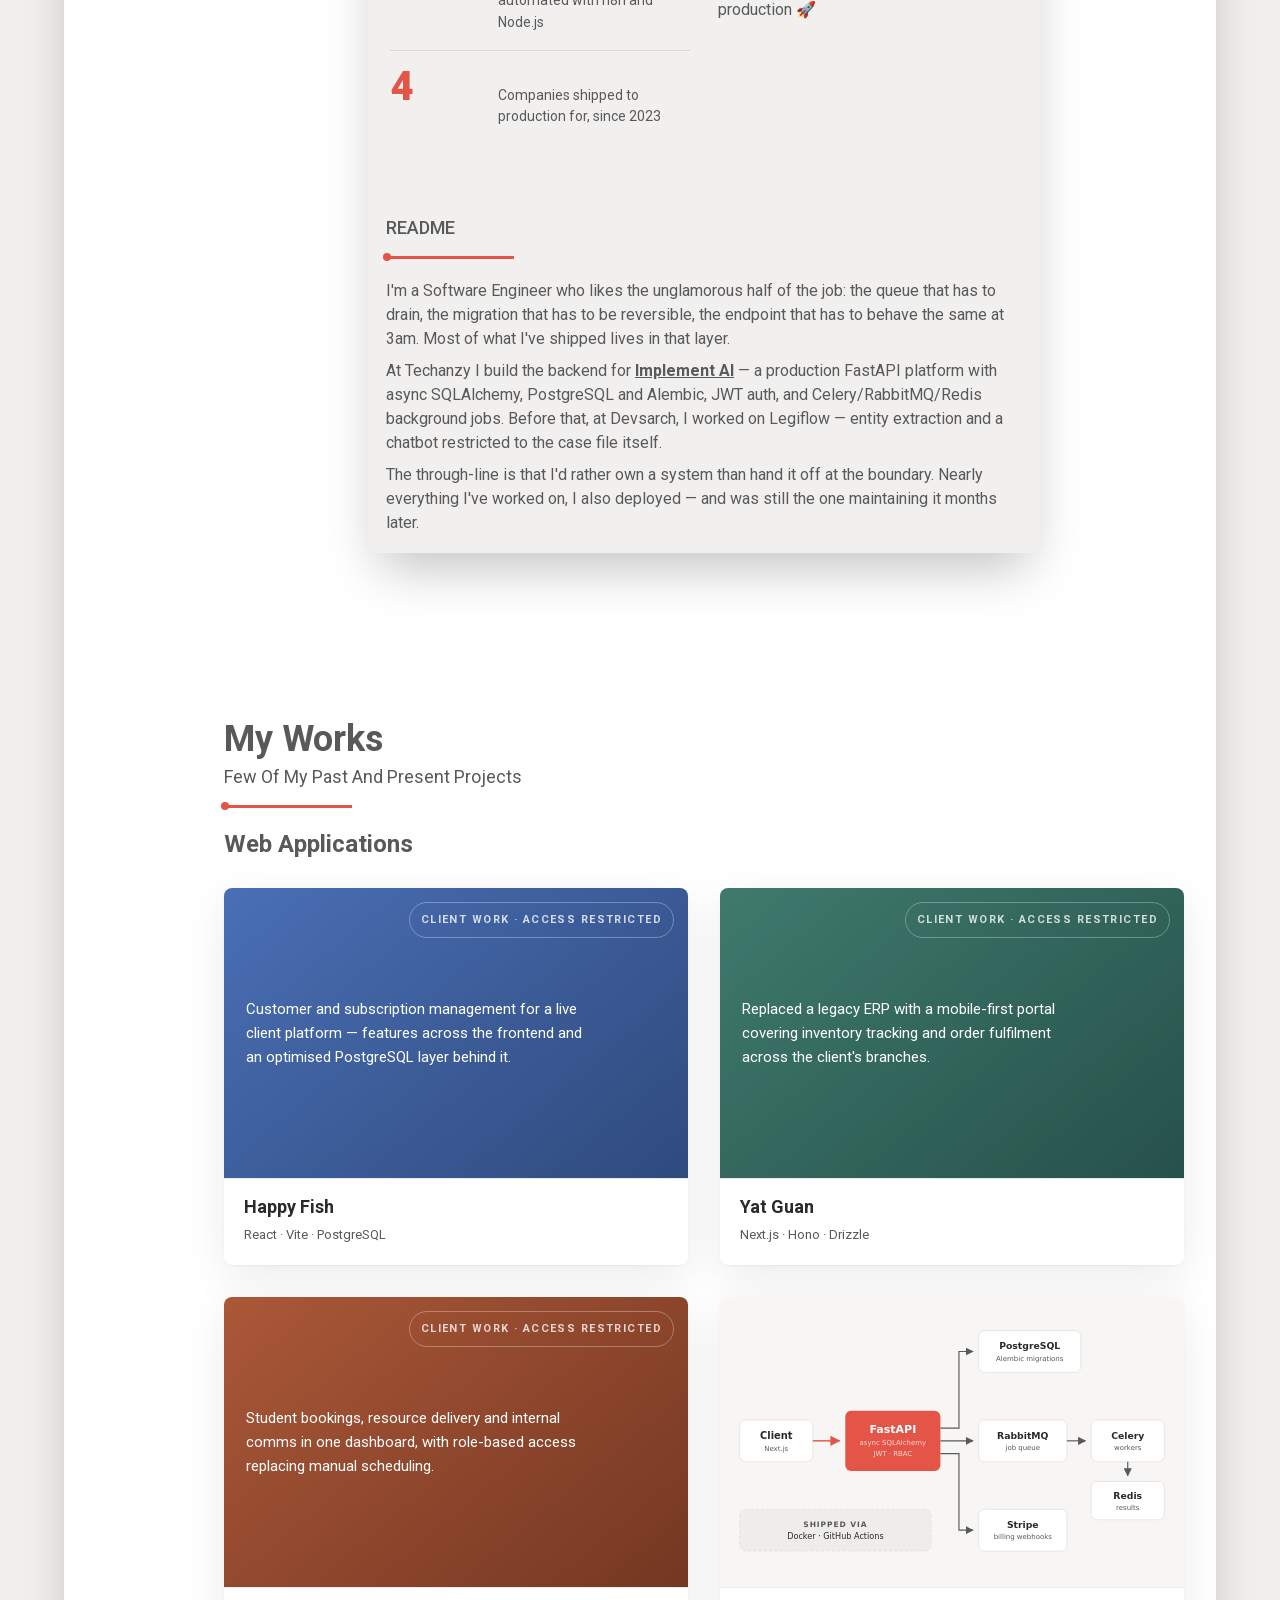
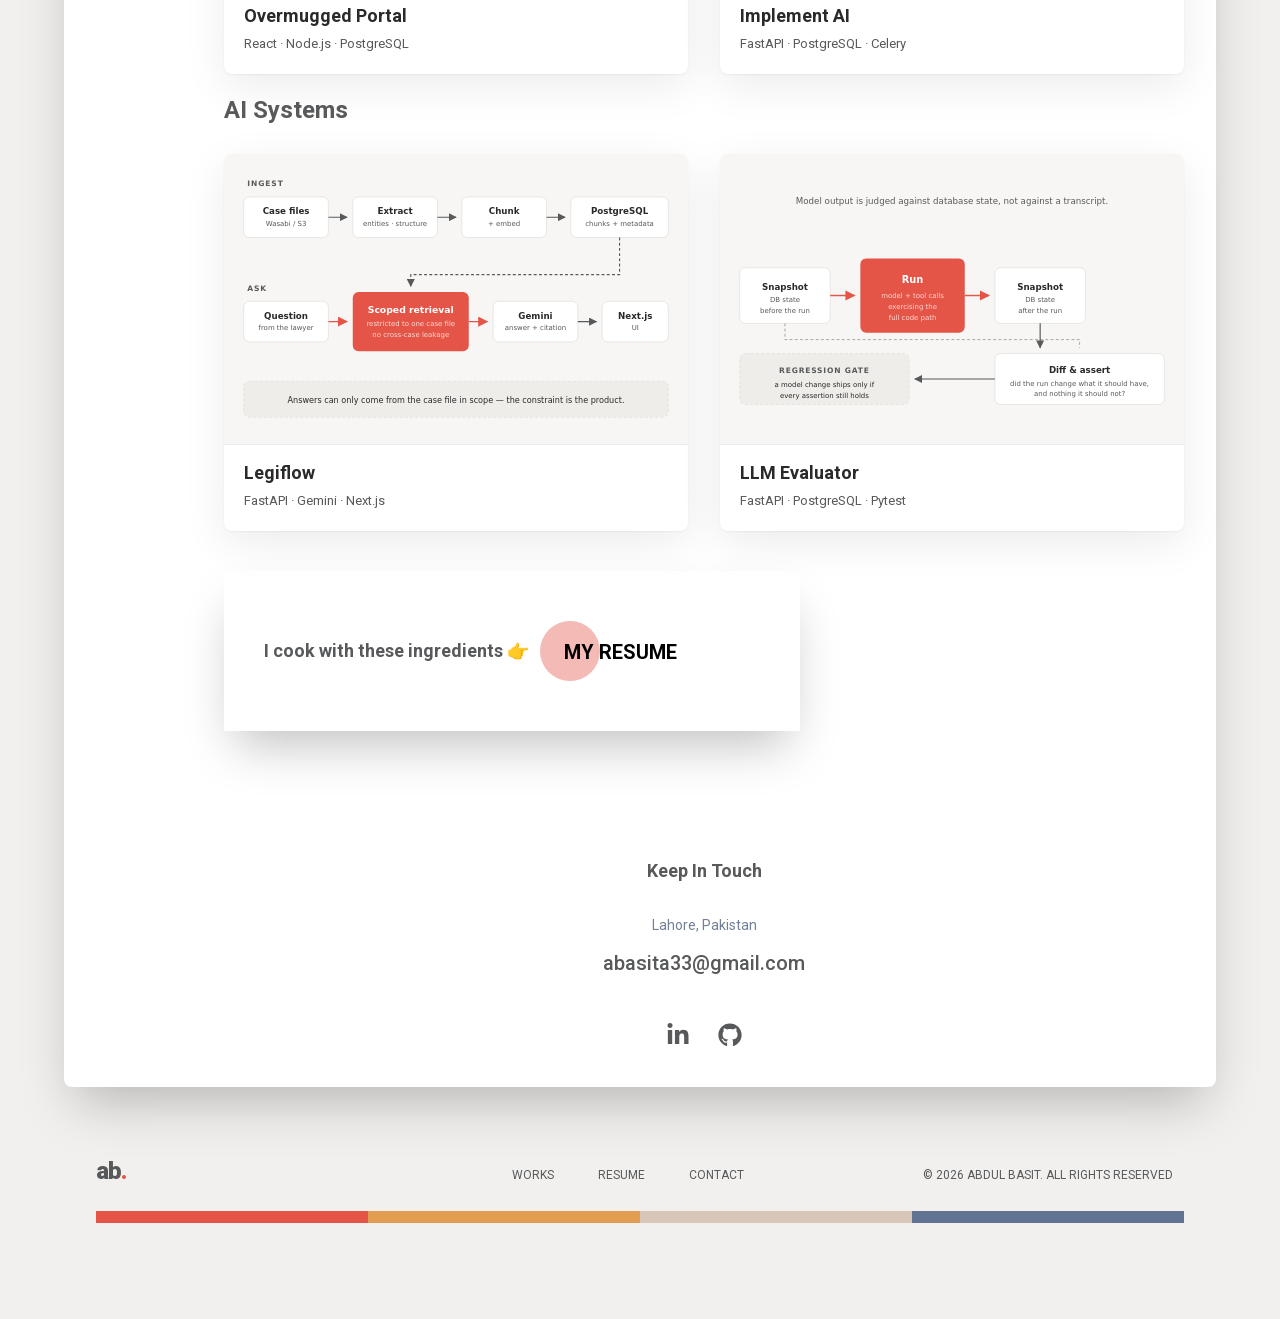
==== commit 5b347ae6: "feat: add 404 error page, robots.txt, and sitemap.xml; update .gitignore and README - Introduced a c" ====
--- a/index.html
+++ b/index.html
@@ -3,1075 +3,569 @@
 
 <head>
   <meta charset="UTF-8">
-  <meta http-equiv="X-UA-Compatible" content="IE=edge">
-  <meta name="viewport" content="width=device-width, initial-scale=1.0">
-  <title>Abdul Basit - Portfolio</title>
-
-  <!--
-    - favicon
-  -->
+  <meta name="viewport" content="width=device-width, initial-scale=1.0, viewport-fit=cover">
+
+  <title>Abdul Basit — Software Engineer</title>
+  <meta name="description" content="Abdul Basit is a Software Engineer in Lahore, Pakistan. I build AI systems, LLM pipelines and full-stack applications with FastAPI, Next.js and PostgreSQL.">
+  <meta name="author" content="Abdul Basit">
+  <meta name="theme-color" content="#f2f0ee">
+  <link rel="canonical" href="https://abdulbaxit.github.io/portfolio/">
+
+  <meta property="og:type" content="website">
+  <meta property="og:url" content="https://abdulbaxit.github.io/portfolio/">
+  <meta property="og:site_name" content="Abdul Basit">
+  <meta property="og:title" content="Abdul Basit — Software Engineer">
+  <meta property="og:description" content="I build AI systems, LLM pipelines and full-stack applications. FastAPI, Next.js, PostgreSQL.">
+  <meta property="og:image" content="https://abdulbaxit.github.io/portfolio/assets/images/og.png">
+  <meta property="og:image:width" content="1200">
+  <meta property="og:image:height" content="630">
+  <meta property="og:locale" content="en_US">
+  <meta name="twitter:card" content="summary_large_image">
+  <meta name="twitter:title" content="Abdul Basit — Software Engineer">
+  <meta name="twitter:description" content="I build AI systems, LLM pipelines and full-stack applications.">
+  <meta name="twitter:image" content="https://abdulbaxit.github.io/portfolio/assets/images/og.png">
+
+  <script type="application/ld+json">
+  {
+    "@context": "https://schema.org",
+    "@graph": [
+      {
+        "@type": "Person",
+        "@id": "https://abdulbaxit.github.io/portfolio/#person",
+        "name": "Abdul Basit",
+        "jobTitle": "Software Engineer",
+        "url": "https://abdulbaxit.github.io/portfolio/",
+        "email": "mailto:abasita33@gmail.com",
+        "telephone": "+92-315-9093344",
+        "address": { "@type": "PostalAddress", "addressLocality": "Lahore", "addressCountry": "PK" },
+        "alumniOf": { "@type": "CollegeOrUniversity", "name": "Lahore Garrison University" },
+        "worksFor": { "@type": "Organization", "name": "Techanzy", "url": "https://implementai.io/" },
+        "knowsAbout": ["FastAPI","Python","Next.js","React","TypeScript","PostgreSQL","Celery","Docker","LLM pipelines","Retrieval-augmented generation","n8n automation"],
+        "sameAs": ["https://github.com/Abdulbaxit","https://www.linkedin.com/in/abdul-basit-761062199/"]
+      },
+      {
+        "@type": "WebSite",
+        "name": "Abdul Basit",
+        "url": "https://abdulbaxit.github.io/portfolio/",
+        "inLanguage": "en",
+        "publisher": { "@id": "https://abdulbaxit.github.io/portfolio/#person" }
+      }
+    ]
+  }
+  </script>
+
   <link rel="shortcut icon" href="./assets/images/logo.ico" type="image/x-icon">
-
-  <!--
-    - custom css link
-  -->
+  <link rel="apple-touch-icon" href="./assets/images/avatar.webp">
+  <link rel="manifest" href="./site.webmanifest">
+
+  <link rel="preload" href="./assets/fonts/roboto-latin-var.woff2" as="font" type="font/woff2" crossorigin>
+  <link rel="preload" href="./assets/images/portrait.webp" as="image" type="image/webp" fetchpriority="high">
+
+  <style>
+    @font-face {
+      font-family: 'Roboto';
+      font-style: normal;
+      font-weight: 100 900;
+      font-display: swap;
+      src: url('./assets/fonts/roboto-latin-var.woff2') format('woff2');
+      unicode-range: U+0000-00FF, U+0131, U+0152-0153, U+02BB-02BC, U+02C6, U+02DA,
+                     U+02DC, U+0304, U+0308, U+0329, U+2000-206F, U+20AC, U+2122,
+                     U+2191, U+2193, U+2212, U+2215, U+FEFF, U+FFFD;
+    }
+  </style>
+
+  <script>
+    (function () {
+      var d = document.documentElement;
+      try {
+        var saved = localStorage.getItem("theme");
+        if (saved === "dark") d.className += " dark-mode";
+      } catch (e) {}
+    })();
+  </script>
+
   <link rel="stylesheet" href="./assets/css/style.css">
-
-  <!--
-    - google font link
-  -->
-  <link rel="preconnect" href="https://fonts.googleapis.com">
-  <link rel="preconnect" href="https://fonts.gstatic.com" crossorigin>
-  <link href="https://fonts.googleapis.com/css2?family=Inter:wght@300;400;500;600;700&display=swap" rel="stylesheet">
 </head>
 
 <body>
 
-  <!--
-    - #MAIN
-  -->
-
-  <main>
-
-    <!--
-      - #SIDEBAR
-    -->
-
-    <aside class="sidebar" data-sidebar>
-
-      <div class="sidebar-info">
-
-        <figure class="avatar-box">
-          <img src="./assets/images/my-avatar.webp" alt="Abdul Basit" width="80">
-        </figure>
-
-        <div class="info-content">
-          <h1 class="name" title="Abdul Basit">Abdul Basit</h1>
-
-          <p class="title">Software Engineer</p>
-        </div>
-
-        <button class="info_more-btn" data-sidebar-btn>
-          <span>Show Contacts</span>
-
-          <ion-icon name="chevron-down"></ion-icon>
-        </button>
-
-      </div>
-
-      <div class="sidebar-info_more">
-
-        <div class="separator"></div>
-
-        <ul class="contacts-list">
-
-          <li class="contact-item">
-
-            <div class="icon-box">
-              <ion-icon name="mail-outline"></ion-icon>
-            </div>
-
-            <div class="contact-info">
-              <p class="contact-title">Email</p>
-
-              <a href="mailto:abasita33@gmail.com" class="contact-link">abasita33@gmail.com</a>
-            </div>
-
-          </li>
-
-          <li class="contact-item">
-
-            <div class="icon-box">
-              <ion-icon name="phone-portrait-outline"></ion-icon>
-            </div>
-
-            <div class="contact-info">
-              <p class="contact-title">Phone</p>
-
-              <a href="tel:+923159093344" class="contact-link">+92 3159093344</a>
-            </div>
-
-          </li>
-
-          <li class="contact-item">
-
-            <div class="icon-box">
-              <ion-icon name="location-outline"></ion-icon>
-            </div>
-
-            <div class="contact-info">
-              <p class="contact-title">Location</p>
-
-              <address>Lahore, Pakistan</address>
-            </div>
-
-          </li>
-
-        </ul>
-
-        <div class="separator"></div>
-
-        <ul class="social-list">
-
-          <li class="social-item">
-            <a href="https://www.linkedin.com/in/abdul-basit-761062199/" class="social-link" target="_blank" rel="noopener noreferrer">
-              <ion-icon class="socials-icons" name="logo-linkedin"></ion-icon>
-            </a>
-          </li>
-
-          <li class="social-item">
-            <a href="https://github.com/Abdulbaxit" class="social-link" target="_blank" rel="noopener noreferrer">
-              <ion-icon class="socials-icons" name="logo-github"></ion-icon>
-            </a>
-          </li>
-
-          <li class="social-item">
-            <a href="mailto:abasita33@gmail.com" class="social-link">
-              <ion-icon class="socials-icons" name="mail-outline"></ion-icon>
-            </a>
-          </li>
-
-        </ul>
-
-      </div>
-
-    </aside>
-
-
-
-
-
-    <!--
-      - #main-content
-    -->
-
-    <div class="main-content">
-      <div class="scroll-progress" id="scroll-progress"></div>
-
-      <!--
-        - #NAVBAR
-      -->
-
-      <nav class="navbar">
-
-        <ul class="navbar-list">
-
-          <li class="navbar-item">
-            <button class="navbar-link  active" data-nav-link>About</button>
-          </li>
-
-          <li class="navbar-item">
-            <button class="navbar-link" data-nav-link>Resume</button>
-          </li>
-
-          <li class="navbar-item">
-            <button class="navbar-link" data-nav-link>Projects</button>
-          </li>
-
-
-          <li class="navbar-item">
-            <button class="navbar-link" data-nav-link>Contact</button>
-          </li>
-
-        </ul>
-
-      </nav>
-
-
-
-
-
-      <!--
-        - #ABOUT
-      -->
-
-      <article class="about  active" data-page="about">
-
-        <header class="hero-header">
-          <h2 class="h2 article-title">Software Engineer</h2>
-          <div class="typing-container">
-            <span class="typing-text">I build AI Systems / LLM Pipelines / Full-Stack Apps / Automation Workflows</span>
-          </div>
-        </header>
-
-        <section class="about-text">
-          <p>
-            I'm Abdul Basit, a Software Engineer based in Lahore, Pakistan. I build scalable web apps and
-            AI-powered systems using Next.js/React, FastAPI, and PostgreSQL.
-          </p>
-
-          <p>
-            At Techanzy, I'm building the backend for Implement AI—a production FastAPI platform with async jobs,
-            billing, and multi-tenant APIs. Previously at Devsarch, I shipped Legiflow, LLM evaluation pipelines, and
-            n8n automation, with end-to-end ownership from requirements through deployment.
-          </p>
-        </section>
-
-        <!--
-          - impact metrics
-        -->
-
-        <section class="impact">
-          <h3 class="h3 service-title">Impact & Results</h3>
-
-          <ul class="impact-list">
-            <li class="impact-item">
-              <div class="impact-content">
-                <h4 class="impact-number" data-target="90">0<span>%</span></h4>
-                <p class="impact-text">Reduction in manual legal doc processing (Legiflow AI)</p>
-              </div>
-            </li>
-
-            <li class="impact-item">
-              <div class="impact-content">
-                <h4 class="impact-number" data-target="100">0<span>+</span></h4>
-                <p class="impact-text">Automated employee onboardings via n8n & Node.js</p>
-              </div>
-            </li>
-
-            <li class="impact-item">
-              <div class="impact-content">
-                <h4 class="impact-number" data-target="15">0<span>+</span></h4>
-                <p class="impact-text">Production systems maintained with 99% uptime</p>
-              </div>
-            </li>
-          </ul>
-        </section>
-
-
-        <!--
-          - service
-        -->
-
-        <section class="service">
-
-          <h3 class="h3 service-title">What i'm doing</h3>
-
-          <ul class="service-list">
-
-            <li class="service-item">
-
-              <div class="service-icon-box">
-                <ion-icon name="code-slash-outline" style="font-size: 40px; color: var(--orange-yellow-crayola);"></ion-icon>
-              </div>
-
-              <div class="service-content-box">
-                <h4 class="h4 service-item-title">Full-stack development</h4>
-
-                <p class="service-item-text">
-                  Building Next.js/React frontends with FastAPI/Node.js backends and PostgreSQL databases.
-                </p>
-              </div>
-
-            </li>
-
-            <li class="service-item">
-
-              <div class="service-icon-box">
-                <ion-icon name="hardware-chip-outline" style="font-size: 40px; color: var(--orange-yellow-crayola);"></ion-icon>
-              </div>
-
-              <div class="service-content-box">
-                <h4 class="h4 service-item-title">LLM / AI features</h4>
-
-                <p class="service-item-text">
-                  Document analysis, entity extraction, and chat experiences constrained to verified source files.
-                </p>
-              </div>
-
-            </li>
-
-            <li class="service-item">
-
-              <div class="service-icon-box">
-                <ion-icon name="git-network-outline" style="font-size: 40px; color: var(--orange-yellow-crayola);"></ion-icon>
-              </div>
-
-              <div class="service-content-box">
-                <h4 class="h4 service-item-title">Automation (n8n)</h4>
-
-                <p class="service-item-text">
-                  Designing onboarding workflows and integrations to reduce manual setup time.
-                </p>
-              </div>
-
-            </li>
-
-            <li class="service-item">
-
-              <div class="service-icon-box">
-                <ion-icon name="server-outline" style="font-size: 40px; color: var(--orange-yellow-crayola);"></ion-icon>
-              </div>
-
-              <div class="service-content-box">
-                <h4 class="h4 service-item-title">APIs & databases</h4>
-
-                <p class="service-item-text">
-                  Designing reliable APIs and structured data models with PostgreSQL and SQL.
-                </p>
-              </div>
-
-            </li>
-
-          </ul>
-
-        </section>
-
-
-        <!--
-          - AI Demo (Chat)
-        -->
-
-        <section class="ai-demo">
-          <h3 class="h3 service-title">Interactive AI Demo</h3>
-          
-          <div class="chat-container">
-            <div class="chat-header">
-              <div class="dot active"></div>
-              <span>Assistant Basit (AI)</span>
-            </div>
-
-            <div class="chat-messages" id="chat-messages">
-              <div class="message system">
-                Hello! I'm a mini-version of Abdul's AI. Ask me about his tech stack or recent work!
-              </div>
-            </div>
-
-            <div class="chat-input-area">
-              <input type="text" id="chat-input" placeholder="Try: 'What is your tech stack?' or 'Tell me about Legiflow'" autocomplete="off">
-              <button id="chat-send">
-                <ion-icon name="send-outline"></ion-icon>
-              </button>
-            </div>
-          </div>
-        </section>
-
-
-        <!--
-          - featured projects
-        -->
-
-        <section class="projects">
-
-          <h3 class="h3 service-title" style="margin-bottom: 20px;">Featured Projects</h3>
-
-          <ul class="project-list" style="margin-bottom: 30px;">
-
-            <li class="project-item active"
-                data-modal-btn
-                data-title="Implement AI"
-                data-category="Techanzy / AI SaaS Platform"
-                data-icon="cloud-outline"
-                data-problem="The product needed a production-grade backend for an AI SaaS platform with secure auth, billing, and reliable async processing."
-                data-solution="Built a FastAPI backend with async SQLAlchemy, PostgreSQL (Alembic), JWT auth, and Celery/RabbitMQ/Redis jobs—plus REST APIs for orgs, RBAC, Stripe webhooks, documents, CRM, and scheduling."
-                data-impact="Shipped multi-tenant APIs and background-job infrastructure via Docker and GitHub Actions for core product workflows."
-                data-tech="FastAPI,PostgreSQL,Celery,Redis,Docker,Stripe"
-                data-link="#">
-              <div class="project-card-no-img">
-                <div class="project-icon-box">
-                  <ion-icon name="cloud-outline"></ion-icon>
-                </div>
-                <h3 class="project-title">Implement AI</h3>
-                <p class="project-category">Techanzy / AI SaaS Platform</p>
-                <div class="project-link-text">Read Case Study ↗</div>
-              </div>
-            </li>
-
-            <li class="project-item active" 
-                data-modal-btn
-                data-title="Happy Fish"
-                data-category="Live Web Application"
-                data-icon="globe-outline"
-                data-problem="Client needed a high-performance web platform to manage their unique digital assets and user interactions."
-                data-solution="Built a scalable Next.js frontend with an optimized PostgreSQL backend, focusing on real-time data synchronization."
-                data-impact="Successfully launched and scaled to support their growing user base with sub-second response times."
-                data-tech="Next.js,React,PostgreSQL,Tailwind"
-                data-link="https://happyfish.voltade.com">
-              <div class="project-card-no-img">
-                <div class="project-icon-box">
-                  <ion-icon name="globe-outline"></ion-icon>
-                </div>
-                <h3 class="project-title">Happy Fish</h3>
-                <p class="project-category">Live Web Application</p>
-                <div class="project-link-text">Read Case Study ↗</div>
-              </div>
-            </li>
-
-            <li class="project-item active"
-                data-modal-btn
-                data-title="Overmugged Portal"
-                data-category="Client Dashboard"
-                data-icon="laptop-outline"
-                data-problem="A boutique education firm required a centralized dashboard to manage student enrollments and resource delivery."
-                data-solution="Engineered a secure portal with React and Node.js, featuring automated billing and role-based access control."
-                data-impact="Reduced administrative overhead by 40% through automated scheduling and payment tracking."
-                data-tech="React,Node.js,Express,PostgreSQL"
-                data-link="https://overmugged.voltade.com">
-              <div class="project-card-no-img">
-                <div class="project-icon-box">
-                  <ion-icon name="laptop-outline"></ion-icon>
-                </div>
-                <h3 class="project-title">Overmugged Portal</h3>
-                <p class="project-category">Client Dashboard</p>
-                <div class="project-link-text">Read Case Study ↗</div>
-              </div>
-            </li>
-
-            <li class="project-item active"
-                data-modal-btn
-                data-title="Yat Guan"
-                data-category="Enterprise Web App"
-                data-icon="server-outline"
-                data-problem="An enterprise client needed to migrate their legacy inventory systems to a modern, cloud-based architecture."
-                data-solution="Developed a custom ERP solution focusing on inventory tracking and supply chain visibility."
-                data-impact="Modernized operations for a multi-regional team, improving data accuracy across departments."
-                data-tech="Next.js,Hono,Drizzle ORM,AWS"
-                data-link="https://yatguan.voltade.com">
-              <div class="project-card-no-img">
-                <div class="project-icon-box">
-                  <ion-icon name="server-outline"></ion-icon>
-                </div>
-                <h3 class="project-title">Yat Guan</h3>
-                <p class="project-category">Enterprise Web App</p>
-                <div class="project-link-text">Read Case Study ↗</div>
-              </div>
-            </li>
-
-          </ul>
-
-        </section>
-
-        <!--
-          - hire me cta
-        -->
-        <section class="cta" style="margin-top: 30px;">
-          <div class="cta-card" style="background: var(--bg-gradient-jet); padding: 30px; border-radius: 20px; border: 1px solid var(--jet); text-align: center; box-shadow: var(--shadow-3);">
-            <h3 class="h3 cta-title" style="margin-bottom: 10px;">Ready to build something amazing?</h3>
-            <p class="cta-text" style="color: var(--light-gray-70); margin-bottom: 25px;">I'm currently open to new opportunities and interesting AI/Full-stack projects.</p>
-            
-            <div class="cta-actions" style="display: flex; justify-content: center; gap: 15px; flex-wrap: wrap;">
-              <a href="mailto:abasita33@gmail.com" class="cta-btn primary" style="background: var(--bg-gradient-yellow-1); color: var(--orange-yellow-crayola); padding: 12px 25px; border-radius: 12px; font-weight: 600; display: flex; align-items: center; gap: 8px; transition: var(--transition-1);">
-                <ion-icon name="mail-outline"></ion-icon>
-                <span>Hire Me</span>
-              </a>
-              <button class="cta-btn secondary" id="copy-email" style="background: var(--onyx); color: var(--white-2); border: 1px solid var(--jet); padding: 12px 25px; border-radius: 12px; font-weight: 600; display: flex; align-items: center; gap: 8px; transition: var(--transition-1);">
-                <ion-icon name="copy-outline"></ion-icon>
-                <span id="copy-text">Copy Email</span>
-              </button>
-            </div>
-          </div>
-        </section>
-
-      </article>
-
-
-
-      <!--
-        - #RESUME
-      -->
-
-      <article class="resume" data-page="resume">
-
-        <header style="display: flex; justify-content: space-between; align-items: center; flex-wrap: wrap; gap: 15px; margin-bottom: 30px; padding-top: 20px;">
-          <h2 class="h2 article-title" style="margin-bottom: 0;">Resume</h2>
-          <a href="./Abdulbasit CV.docx" download class="download-cv-btn" style="
-            background: var(--bg-gradient-yellow-1);
-            color: var(--orange-yellow-crayola);
-            padding: 10px 20px;
-            border-radius: 12px;
-            font-size: 14px;
-            font-weight: 600;
-            display: flex;
-            align-items: center;
-            gap: 8px;
-            border: 1px solid var(--jet);
-            transition: var(--transition-1);
-            position: relative;
-            z-index: 10;
-          ">
-            <ion-icon name="download-outline"></ion-icon>
-            Download CV
-          </a>
-        </header>
-
-        <section class="timeline">
-
-          <div class="title-wrapper">
-            <div class="icon-box">
-              <ion-icon name="book-outline"></ion-icon>
-            </div>
-
-            <h3 class="h3">Education</h3>
-          </div>
-
-          <ol class="timeline-list">
-
-            <li class="timeline-item">
-
-              <h4 class="h4 timeline-item-title">Lahore Garrison University</h4>
-
-              <span>2020 — 2024</span>
-
-              <p class="timeline-text">
-                BSc Software Engineering • CGPA 3.06.<br>
-                Relevant coursework: Data Structures & Algorithms, Web Development, Databases, Machine Learning, Software
-                Engineering.
-              </p>
-
-            </li>
-
-          </ol>
-
-        </section>
-
-        <section class="timeline">
-
-          <div class="title-wrapper">
-            <div class="icon-box">
-              <ion-icon name="book-outline"></ion-icon>
-            </div>
-
-            <h3 class="h3">Experience</h3>
-          </div>
-
-          <ol class="timeline-list">
-
-            <li class="timeline-item">
-
-              <h4 class="h4 timeline-item-title">Software Engineer — Techanzy</h4>
-
-              <span>Apr 2026 — Present</span>
-
-              <p class="timeline-text">
-                <strong>Implement AI:</strong> built and maintained a Python FastAPI backend with async SQLAlchemy,
-                PostgreSQL (Alembic), JWT auth, and Celery/RabbitMQ/Redis background jobs; shipped via Docker and GitHub
-                Actions.<br>
-                Delivered REST APIs across product areas—orgs, RBAC, Stripe billing webhooks, documents, CRM/teams, and
-                scheduling—using Pydantic settings and dependency injection.
-              </p>
-
-            </li>
-
-            <li class="timeline-item">
-
-              <h4 class="h4 timeline-item-title">Associate Software Engineer — Devsarch</h4>
-
-              <span>Mar 2025 — Apr 2026</span>
-
-              <p class="timeline-text">
-                Legiflow (AI for legal documents): built entity extraction, structured storage, and a case-file-only
-                chatbot (Next.js, FastAPI, Gemini, Wasabi/S3).<br>
-                LLM Evaluator (Turing): maintained evaluation pipelines and validated DB state pre/post runs (FastAPI,
-                PostgreSQL, tool calling).<br>
-                n8n Automation (employee onboarding): designed onboarding workflows integrating internal tools and
-                notifications.<br>
-                Client communication and end-to-end ownership from requirements to deployment and maintenance.
-              </p>
-
-            </li>
-
-            <li class="timeline-item">
-
-              <h4 class="h4 timeline-item-title">Full Stack Developer (Part-time, Remote) — Voltade</h4>
-
-              <span>Oct 2025 — Apr 2026</span>
-
-              <p class="timeline-text">
-                Contributed to client projects including Happy Fish, Yat Guan, and Overmugged—implementing features
-                across React, Vite, Mantine, Hono/Node.js APIs, and PostgreSQL (Drizzle ORM).
-              </p>
-
-            </li>
-
-            <li class="timeline-item">
-
-              <h4 class="h4 timeline-item-title">Python Programming Intern — HiSky Tech (Remote)</h4>
-
-              <span>Jul 2023 — Aug 2023</span>
-
-              <p class="timeline-text">
-                1-month remote internship focused on Python programming.
-              </p>
-
-            </li>
-
-          </ol>
-
-        </section>
-
-        <section class="skill">
-
-          <h3 class="h3 skills-title">Tech Stack</h3>
-
-          <ul class="tech-stack-grid">
-            <li class="tech-stack-item"><ion-icon name="logo-python"></ion-icon> Python</li>
-            <li class="tech-stack-item"><ion-icon name="logo-react"></ion-icon> React</li>
-            <li class="tech-stack-item">Next.js</li>
-            <li class="tech-stack-item"><ion-icon name="logo-javascript"></ion-icon> TypeScript</li>
-            <li class="tech-stack-item"><ion-icon name="logo-nodejs"></ion-icon> Node.js</li>
-            <li class="tech-stack-item">FastAPI</li>
-            <li class="tech-stack-item">PostgreSQL</li>
-            <li class="tech-stack-item">Supabase</li>
-            <li class="tech-stack-item"><ion-icon name="logo-docker"></ion-icon> Docker</li>
-            <li class="tech-stack-item"><ion-icon name="logo-github"></ion-icon> Git / GitHub</li>
-            <li class="tech-stack-item">AWS</li>
-            <li class="tech-stack-item">n8n Automation</li>
-          </ul>
-
-          <h3 class="h3 skills-title" style="margin-top: 40px;">GitHub Activity</h3>
-          
-          <div class="github-stats-box" style="display: flex; flex-direction: column; gap: 20px; background: var(--bg-gradient-jet); border-radius: 16px; border: 1px solid var(--jet); padding: 30px; align-items: center; box-shadow: var(--shadow-2); text-align: center;">
-            <p class="service-item-text" style="margin-bottom: 20px; max-width: 400px;">
-              The external stats service is currently experiencing high traffic. You can view my live coding activity, commits, and open-source contributions directly on my profile.
-            </p>
-            <a href="https://github.com/Abdulbaxit" target="_blank" class="download-cv-btn" style="
-              background: var(--bg-gradient-yellow-1);
-              color: var(--orange-yellow-crayola);
-              padding: 12px 25px;
-              border-radius: 12px;
-              font-size: 15px;
-              font-weight: 600;
-              display: flex;
-              align-items: center;
-              gap: 10px;
-              border: 1px solid var(--jet);
-              transition: var(--transition-1);
-              text-decoration: none;
-            ">
-              <ion-icon name="logo-github" style="font-size: 20px;"></ion-icon>
-              View GitHub Profile ↗
-            </a>
-          </div>
-
-        </section>
-
-      </article>
-
-
-
-
-
-      <!--
-        - #PORTFOLIO
-      -->
-
-      <article class="portfolio" data-page="projects">
-
-        <header>
-          <h2 class="h2 article-title">Projects</h2>
-        </header>
-
-        <section class="projects">
-
-          <ul class="filter-list">
-
-            <li class="filter-item">
-              <button class="active" data-filter-btn>All</button>
-            </li>
-
-            <li class="filter-item">
-              <button data-filter-btn>AI</button>
-            </li>
-
-            <li class="filter-item">
-              <button data-filter-btn>Machine learning</button>
-            </li>
-
-            <li class="filter-item">
-              <button data-filter-btn>Web</button>
-            </li>
-
-          </ul>
-
-          <div class="filter-select-box">
-
-            <button class="filter-select" data-select>
-
-              <div class="select-value" data-selecct-value>Select category</div>
-
-              <div class="select-icon">
-                <ion-icon name="chevron-down"></ion-icon>
-              </div>
-
-            </button>
-
-            <ul class="select-list">
-
-              <li class="select-item">
-                <button data-select-item>All</button>
-              </li>
-
-              <li class="select-item">
-                <button data-select-item>AI</button>
-              </li>
-
-              <li class="select-item">
-                <button data-select-item>Machine learning</button>
-              </li>
-
-              <li class="select-item">
-                <button data-select-item>Web</button>
-              </li>
-
-            </ul>
-
-          </div>
-
-          <ul class="project-list">
-
-            <li class="project-item active" data-filter-item data-filter-category="ai"
-                data-modal-btn
-                data-title="Implement AI"
-                data-category="Techanzy / AI SaaS Platform"
-                data-icon="cloud-outline"
-                data-problem="The product needed a production-grade backend for an AI SaaS platform with secure auth, billing, and reliable async processing."
-                data-solution="Built a FastAPI backend with async SQLAlchemy, PostgreSQL (Alembic), JWT auth, and Celery/RabbitMQ/Redis jobs—plus REST APIs for orgs, RBAC, Stripe webhooks, documents, CRM, and scheduling."
-                data-impact="Shipped multi-tenant APIs and background-job infrastructure via Docker and GitHub Actions for core product workflows."
-                data-tech="FastAPI,PostgreSQL,Celery,Redis,Docker,Stripe"
-                data-link="#">
-              <div class="project-card-no-img">
-                <div class="project-icon-box">
-                  <ion-icon name="cloud-outline"></ion-icon>
-                </div>
-                <h3 class="project-title">Implement AI</h3>
-                <p class="project-category">Techanzy / AI SaaS Platform</p>
-                <div class="project-link-text">Read Case Study ↗</div>
-              </div>
-            </li>
-
-            <li class="project-item active" data-filter-item data-filter-category="ai"
-                data-modal-btn
-                data-title="Agentic AI Gatekeeper"
-                data-category="AI Architecture"
-                data-icon="hardware-chip-outline"
-                data-problem="LLM applications often face security and cost issues from unformatted or malicious prompts."
-                data-solution="Designed a 'Gatekeeper' agent that intercepts and validates all incoming prompts before they hit the core model."
-                data-impact="Reduced hallucination rates and improved system security by 60% through structured validation."
-                data-tech="Gemini,LangChain,FastAPI,Redis"
-                data-link="#">
-              <div class="project-card-no-img">
-                <div class="project-icon-box">
-                  <ion-icon name="hardware-chip-outline"></ion-icon>
-                </div>
-                <h3 class="project-title">Agentic AI Gatekeeper</h3>
-                <p class="project-category">AI Architecture</p>
-                <div class="project-link-text">Read Case Study ↗</div>
-              </div>
-            </li>
-
-            <li class="project-item active" data-filter-item data-filter-category="ai"
-                data-modal-btn
-                data-title="Legiflow"
-                data-category="AI Legal Document Pipeline"
-                data-icon="document-text-outline"
-                data-problem="Legal teams manually processed thousands of pages, leading to slow turnaround times and human error."
-                data-solution="Engineered an end-to-end RAG pipeline using Google Gemini and Vector databases for high-speed legal retrieval."
-                data-impact="90% reduction in manual document processing time while maintaining 98%+ extraction accuracy."
-                data-tech="Gemini,FastAPI,Pinecone,Next.js"
-                data-link="#">
-              <div class="project-card-no-img">
-                <div class="project-icon-box">
-                  <ion-icon name="document-text-outline"></ion-icon>
-                </div>
-                <h3 class="project-title">Legiflow</h3>
-                <p class="project-category">AI Legal Document Pipeline</p>
-                <div class="project-link-text">Read Case Study ↗</div>
-              </div>
-            </li>
-
-            <li class="project-item active" data-filter-item data-filter-category="ai"
-                data-modal-btn
-                data-title="LLM Evaluator"
-                data-category="Turing / AI Quality Assurance"
-                data-icon="chatbubbles-outline"
-                data-problem="Scaling AI models required a rigorous way to evaluate model outputs against human-grade ground truth."
-                data-solution="Built automated evaluation pipelines that validate DB states and logical consistency of model responses."
-                data-impact="Enabled the team to deploy model updates with 100% confidence in regression testing."
-                data-tech="FastAPI,PostgreSQL,Pytest,Docker"
-                data-link="#">
-              <div class="project-card-no-img">
-                <div class="project-icon-box">
-                  <ion-icon name="chatbubbles-outline"></ion-icon>
-                </div>
-                <h3 class="project-title">LLM Evaluator</h3>
-                <p class="project-category">Turing</p>
-                <div class="project-link-text">Read Case Study ↗</div>
-              </div>
-            </li>
-
-            <li class="project-item active" data-filter-item data-filter-category="machine learning"
-                data-modal-btn
-                data-title="Autism Emotion Synergy"
-                data-category="FYP / Machine Learning"
-                data-icon="pulse-outline"
-                data-problem="Children with autism often face challenges in recognizing and expressing emotions in social contexts."
-                data-solution="Developed a deep learning model to recognize facial expressions and provide real-time feedback."
-                data-impact="Successfully demonstrated a high-accuracy emotion recognition system for my Final Year Project (FYP)."
-                data-tech="Python,TensorFlow,OpenCV,Keras"
-                data-link="#">
-              <div class="project-card-no-img">
-                <div class="project-icon-box">
-                  <ion-icon name="pulse-outline"></ion-icon>
-                </div>
-                <h3 class="project-title">Autism Emotion Synergy</h3>
-                <p class="project-category">FYP / Machine Learning</p>
-                <div class="project-link-text">Read Case Study ↗</div>
-              </div>
-            </li>
-
-            <li class="project-item active" data-filter-item data-filter-category="machine learning"
-                data-modal-btn
-                data-title="Face Recognition System"
-                data-category="Computer Vision / ML"
-                data-icon="scan-outline"
-                data-problem="Manual attendance and security checks are slow and prone to errors in large organizations."
-                data-solution="Implemented a real-time face recognition system using MTCNN for detection and FaceNet for embeddings."
-                data-impact="Achieved 95%+ accuracy in identifying known individuals in various lighting conditions."
-                data-tech="Python,OpenCV,NumPy,FaceNet"
-                data-link="#">
-              <div class="project-card-no-img">
-                <div class="project-icon-box">
-                  <ion-icon name="scan-outline"></ion-icon>
-                </div>
-                <h3 class="project-title">Face Recognition System</h3>
-                <p class="project-category">Computer Vision / ML</p>
-                <div class="project-link-text">Read Case Study ↗</div>
-              </div>
-            </li>
-
-            <li class="project-item active" data-filter-item data-filter-category="ai"
-                data-modal-btn
-                data-title="Python Voice Assistant"
-                data-category="AI / Speech Recognition"
-                data-icon="mic-outline"
-                data-problem="Navigating operating systems and performing quick tasks can be inefficient through GUI alone."
-                data-solution="Created a modular voice assistant capable of opening apps, fetching news, and performing system commands via voice."
-                data-impact="Streamlined personal workflow by enabling hands-free task execution for common daily routines."
-                data-tech="Python,Pyttsx3,SpeechRecognition,API"
-                data-link="#">
-              <div class="project-card-no-img">
-                <div class="project-icon-box">
-                  <ion-icon name="mic-outline"></ion-icon>
-                </div>
-                <h3 class="project-title">Python Voice Assistant</h3>
-                <p class="project-category">AI / Speech Recognition</p>
-                <div class="project-link-text">Read Case Study ↗</div>
-              </div>
-            </li>
-
-            <li class="project-item active" data-filter-item data-filter-category="web"
-                data-modal-btn
-                data-title="Happy Fish"
-                data-category="Voltade / Web App"
-                data-icon="globe-outline"
-                data-problem="Managing digital fish assets required a responsive and real-time dashboard for end-users."
-                data-solution="Developed a high-performance web interface with React and FastAPI, integrated with global state management."
-                data-impact="Successfully shipped a production-ready application for Voltade client work."
-                data-tech="React,FastAPI,PostgreSQL,Tailwind"
-                data-link="https://happyfish.voltade.com">
-              <div class="project-card-no-img">
-                <div class="project-icon-box">
-                  <ion-icon name="globe-outline"></ion-icon>
-                </div>
-                <h3 class="project-title">Happy Fish</h3>
-                <p class="project-category">Voltade / Web App</p>
-                <div class="project-link-text">Read Case Study ↗</div>
-              </div>
-            </li>
-
-            <li class="project-item active" data-filter-item data-filter-category="web"
-                data-modal-btn
-                data-title="Overmugged Portal"
-                data-category="Voltade / Client Dashboard"
-                data-icon="laptop-outline"
-                data-problem="Educational service manual management led to administrative bottlenecks and scheduling conflicts."
-                data-solution="Built an automated student portal to handle bookings, resource sharing, and internal comms."
-                data-impact="Reduced manual scheduling errors by 50% and improved student engagement tracking."
-                data-tech="React,Node.js,PostgreSQL,Tailwind"
-                data-link="https://overmugged.voltade.com">
-              <div class="project-card-no-img">
-                <div class="project-icon-box">
-                  <ion-icon name="laptop-outline"></ion-icon>
-                </div>
-                <h3 class="project-title">Overmugged Portal</h3>
-                <p class="project-category">Voltade / Client Dashboard</p>
-                <div class="project-link-text">Read Case Study ↗</div>
-              </div>
-            </li>
-
-            <li class="project-item active" data-filter-item data-filter-category="web"
-                data-modal-btn
-                data-title="Yat Guan"
-                data-category="Voltade / Enterprise Web"
-                data-icon="server-outline"
-                data-problem="Legacy ERP software was non-responsive and difficult to use across different company branches."
-                data-solution="Modernized the enterprise portal with a mobile-first approach and a server-side state optimization."
-                data-impact="Improved operational efficiency for warehouse management and order fulfillment."
-                data-tech="Next.js,Hono,Drizzle,AWS"
-                data-link="https://yatguan.voltade.com">
-              <div class="project-card-no-img">
-                <div class="project-icon-box">
-                  <ion-icon name="server-outline"></ion-icon>
-                </div>
-                <h3 class="project-title">Yat Guan</h3>
-                <p class="project-category">Voltade / Enterprise Web</p>
-                <div class="project-link-text">Read Case Study ↗</div>
-              </div>
-            </li>
-
-          </ul>
-
-        </section>
-
-      </article>
-
-
-
-
-      <!--
-        - #CONTACT
-      -->
-
-      <article class="contact" data-page="contact">
-
-        <header>
-          <h2 class="h2 article-title">Contact</h2>
-        </header>
-
-        <section class="mapbox" data-mapbox>
-          <figure>
-            <iframe
-              src="https://www.google.com/maps?q=Lahore,+Pakistan&output=embed"
-              width="400" height="300" loading="lazy"></iframe>
-          </figure>
-        </section>
-
-        <section class="contact-form">
-
-          <h3 class="h3 form-title">Contact Form</h3>
-
-          <form action="https://formsubmit.co/abasita33@gmail.com" method="POST" class="form" data-form>
-
-            <div class="input-wrapper">
-              <input type="text" name="fullname" class="form-input" placeholder="Full name" required data-form-input>
-
-              <input type="email" name="email" class="form-input" placeholder="Email address" required data-form-input>
-            </div>
-
-            <textarea name="message" class="form-input" placeholder="Your Message" required data-form-input></textarea>
-
-            <button class="form-btn" type="submit" disabled data-form-btn>
-              <ion-icon name="paper-plane"></ion-icon>
-              <span>Send Message</span>
-            </button>
-
-          </form>
-
-        </section>
-
-      </article>
-
-    <!--
-      - project case study modal
-    -->
-
-    <div class="modal-container" data-modal-container>
-
-      <div class="overlay" data-overlay></div>
-
-      <section class="case-study-modal">
-
-        <button class="modal-close-btn" data-modal-close-btn>
-          <ion-icon name="close-outline"></ion-icon>
-        </button>
-
-        <div class="modal-content">
-          <div class="modal-header">
-            <div class="modal-icon-box">
-              <ion-icon name="hardware-chip-outline" id="modal-icon"></ion-icon>
-            </div>
-            <div>
-              <h3 class="h3 modal-title" id="modal-title">Project Title</h3>
-              <p class="modal-category" id="modal-category">Project Category</p>
-            </div>
-          </div>
-
-          <div class="modal-body">
-            <div class="case-study-section">
-              <h4 class="h4">Problem</h4>
-              <p class="modal-text" id="modal-problem">Description of the problem...</p>
-            </div>
-
-            <div class="case-study-section">
-              <h4 class="h4">Solution</h4>
-              <p class="modal-text" id="modal-solution">Description of the solution...</p>
-            </div>
-
-            <div class="case-study-section">
-              <h4 class="h4">Impact</h4>
-              <p class="modal-text impact-highlight" id="modal-impact">Description of the impact...</p>
-            </div>
-
-            <div class="modal-footer">
-              <div class="tech-tags" id="modal-tech">
-                <!-- tags will be injected here -->
-              </div>
-              <a href="#" target="_blank" class="modal-link" id="modal-link">
-                <span>View Live / Repo</span>
-                <ion-icon name="arrow-forward-outline"></ion-icon>
-              </a>
+  <a class="skip" href="#main">Skip to content</a>
+
+  <svg xmlns="http://www.w3.org/2000/svg" class="svg-sprite" aria-hidden="true" focusable="false">
+    <symbol id="i-envelope" viewBox="0 0 512 512"><path fill="currentColor" d="M48 64C21.5 64 0 85.5 0 112c0 15.1 7.1 29.3 19.2 38.4L236.8 313.6c11.4 8.5 27 8.5 38.4 0L492.8 150.4c12.1-9.1 19.2-23.3 19.2-38.4 0-26.5-21.5-48-48-48H48zM0 176V384c0 35.3 28.7 64 64 64H448c35.3 0 64-28.7 64-64V176L294.4 339.2c-22.8 17.1-54 17.1-76.8 0L0 176z"/></symbol>
+    <symbol id="i-file" viewBox="0 0 384 512"><path fill="currentColor" d="M64 0C28.7 0 0 28.7 0 64V448c0 35.3 28.7 64 64 64H320c35.3 0 64-28.7 64-64V160H256c-17.7 0-32-14.3-32-32V0H64zM256 0V128H384L256 0z"/></symbol>
+    <symbol id="i-user-tie" viewBox="0 0 448 512"><path fill="currentColor" d="M96 128a128 128 0 1 1 256 0A128 128 0 1 1 96 128zM0 482.3C0 383.8 79.8 304 178.3 304h91.4C368.2 304 448 383.8 448 482.3c0 16.4-13.3 29.7-29.7 29.7H29.7C13.3 512 0 498.7 0 482.3zM224 272c-7.1 0-13.8 1.3-20.1 3.6l5.3 12.5 17.3 40.8 17.3-40.8 5.3-12.5c-6.3-2.3-13-3.6-20.1-3.6z"/></symbol>
+    <symbol id="i-comment" viewBox="0 0 512 512"><path fill="currentColor" d="M256 448c141.4 0 256-93.1 256-208S397.4 32 256 32 0 125.1 0 240c0 45.1 17.7 86.8 47.7 120.9-1.9 24.5-11.4 47.4-21.4 66.1-5.3 9.9-1.2 21.9 8.6 27.2 6.1 3.3 13.4 2.8 19.1-.7 16.8-10.3 39.6-24.2 49.9-31 18.8 6.2 39 9.6 60.1 9.6z"/></symbol>
+    <symbol id="i-sun" viewBox="0 0 24 24"><path fill="currentColor" d="M12 18a6 6 0 1 0 0-12 6 6 0 0 0 0 12zM11 1h2v3h-2V1zm0 19h2v3h-2v-3zM3.5 4.9l1.4-1.4 2.1 2.1-1.4 1.4-2.1-2.1zm13.5 13.5 1.4-1.4 2.1 2.1-1.4 1.4-2.1-2.1zM1 11h3v2H1v-2zm19 0h3v2h-3v-2zM3.5 19.1l2.1-2.1 1.4 1.4-2.1 2.1-1.4-1.4zm13.5-13.5 2.1-2.1 1.4 1.4-2.1 2.1-1.4-1.4z"/></symbol>
+    <symbol id="i-moon" viewBox="0 0 384 512"><path fill="currentColor" d="M223.5 32C100 32 0 132.3 0 256S100 480 223.5 480c60.6 0 115.5-24.2 155.8-63.4 5-4.9 6.3-12.5 3.1-18.7s-10.1-9.7-17-8.5c-9.8 1.7-19.8 2.6-30.1 2.6C139.2 392 64 316.9 64 224c0-58.4 26.9-110.4 69.1-145.1 8.4-6.8 8.9-19.4.9-26.9C119.4 37.3 170.3 32 223.5 32z"/></symbol>
+    <symbol id="i-bars" viewBox="0 0 448 512"><path fill="currentColor" d="M0 96C0 78.3 14.3 64 32 64H416c17.7 0 32 14.3 32 32s-14.3 32-32 32H32C14.3 128 0 113.7 0 96zM0 256c0-17.7 14.3-32 32-32H416c17.7 0 32 14.3 32 32s-14.3 32-32 32H32c-17.7 0-32-14.3-32-32zM448 416c0 17.7-14.3 32-32 32H32c-17.7 0-32-14.3-32-32s14.3-32 32-32H416c17.7 0 32 14.3 32 32z"/></symbol>
+    <symbol id="i-linkedin" viewBox="0 0 448 512"><path fill="currentColor" d="M100.28 448H7.4V148.9h92.88zM53.79 108.1C24.09 108.1 0 83.5 0 53.8a53.79 53.79 0 0 1 107.58 0c0 29.7-24.1 54.3-53.79 54.3zM447.9 448h-92.68V302.4c0-34.7-.7-79.2-48.29-79.2-48.29 0-55.69 37.7-55.69 76.7V448h-92.78V148.9h89.08v40.8h1.3c12.4-23.5 42.69-48.3 87.88-48.3 94 0 111.28 61.9 111.28 142.3V448z"/></symbol>
+    <symbol id="i-github" viewBox="0 0 496 512"><path fill="currentColor" d="M165.9 397.4c0 2-2.3 3.6-5.2 3.6-3.3.3-5.6-1.3-5.6-3.6 0-2 2.3-3.6 5.2-3.6 3-.3 5.6 1.3 5.6 3.6zm-31.1-4.5c-.7 2 1.3 4.3 4.3 4.9 2.6 1 5.6 0 6.2-2s-1.3-4.3-4.3-5.2c-2.6-.7-5.5.3-6.2 2.3zm44.2-1.7c-2.9.7-4.9 2.6-4.6 4.9.3 2 2.9 3.3 5.9 2.6 2.9-.7 4.9-2.6 4.6-4.6-.3-1.9-3-3.2-5.9-2.9zM244.8 8C106.1 8 0 113.3 0 252c0 110.9 69.8 205.8 169.5 239.2 12.8 2.3 17.3-5.6 17.3-12.1 0-6.2-.3-40.4-.3-61.4 0 0-70 15-84.7-29.8 0 0-11.4-29.1-27.8-36.6 0 0-22.9-15.7 1.6-15.4 0 0 24.9 2 38.6 25.8 21.9 38.6 58.6 27.5 72.9 20.9 2.3-16 8.8-27.1 16-33.7-55.9-6.2-112.3-14.3-112.3-110.5 0-27.5 7.6-41.3 23.6-58.9-2.6-6.5-11.1-33.2 2.6-67.9 20.9-6.5 69 27 69 27 20-5.6 41.5-8.5 62.8-8.5s42.8 2.9 62.8 8.5c0 0 48.1-33.6 69-27 13.7 34.7 5.2 61.4 2.6 67.9 16 17.7 25.8 31.5 25.8 58.9 0 96.5-58.9 104.2-114.8 110.5 9.2 7.9 17 22.9 17 46.4 0 33.7-.3 75.4-.3 83.6 0 6.5 4.6 14.4 17.3 12.1C428.2 457.8 496 362.9 496 252 496 113.3 383.5 8 244.8 8z"/></symbol>
+    <symbol id="i-microscope" viewBox="0 0 512 512"><path fill="currentColor" d="M160 32c0-17.7 14.3-32 32-32h32c17.7 0 32 14.3 32 32V288h32c17.7 0 32 14.3 32 32s-14.3 32-32 32H64c-17.7 0-32-14.3-32-32s14.3-32 32-32h32V160c-53 0-96 43-96 96v32c0 89.1 66.2 162.7 152.5 174.4-1.6 4.9-2.5 10.1-2.5 15.6 0 26.5 21.5 48 48 48h96c26.5 0 48-21.5 48-48 0-5.5-.9-10.7-2.5-15.6C453.8 418.7 520 345.1 520 256V224c0-53-43-96-96-96V32c0-17.7 14.3-32 32-32h32c17.7 0 32 14.3 32 32V128h32c17.7 0 32 14.3 32 32s-14.3 32-32 32H416c-17.7 0-32-14.3-32-32V32z"/></symbol>
+    <symbol id="i-users" viewBox="0 0 640 512"><path fill="currentColor" d="M96 128a128 128 0 1 1 256 0A128 128 0 1 1 96 128zM0 482.3C0 383.8 79.8 304 178.3 304h91.4C368.2 304 448 383.8 448 482.3c0 16.4-13.3 29.7-29.7 29.7H29.7C13.3 512 0 498.7 0 482.3zM504 312v-24c0-13.3 10.7-24 24-24s24 10.7 24 24v24h24c13.3 0 24 10.7 24 24s-10.7 24-24 24H552v24c0 13.3-10.7 24-24 24s-24-10.7-24-24V360H504c-13.3 0-24-10.7-24-24s10.7-24 24-24h0z"/></symbol>
+    <symbol id="i-seedling" viewBox="0 0 512 512"><path fill="currentColor" d="M64 96v64c0 106 86 192 192 192h16v64H80c-8.8 0-16 7.2-16 16s7.2 16 16 16H432c8.8 0 16-7.2 16-16s-7.2-16-16-16H272V352h16c106 0 192-86 192-192V96c0-17.7-14.3-32-32-32H352c-38.6 0-74 12.8-102.1 34.3C226.1 76.8 190.6 64 152 64H96C78.3 64 64 78.3 64 96z"/></symbol>
+    <symbol id="i-bolt" viewBox="0 0 384 512"><path fill="currentColor" d="M0 256L28.5 28c2-16 15.6-28 31.8-28H228.9c17.2 0 29.9 16.1 25.8 32.9L230.7 160H297c17.4 0 30.3 16.5 25.7 33.4l-88 304c-4.7 16.2-21.8 24.4-37.4 18.3s-23.3-21.8-18.6-38L225.3 320H159c-17.4 0-30.3-16.5-25.7-33.4L0 256z"/></symbol>
+  </svg>
+
+  <div class="spinner-screen" id="boot" aria-hidden="true">
+    <div class="spinner-wrapper"><div class="spinner"></div></div>
+  </div>
+
+  <div class="page-bg">
+    <div class="card-shell">
+      <div class="card-row">
+
+        <div>
+          <div class="w-32">
+            <a href="#main" class="mark" aria-label="Abdul Basit">ab<span>.</span></a>
+            <div class="md:mt-64">
+              <div class="md:h-6 md:w-6 hidden md:block">
+                <a href="https://www.linkedin.com/in/abdul-basit-761062199/" target="_blank" rel="noopener noreferrer" aria-label="LinkedIn">
+                  <svg class="icon icon-2xl" aria-hidden="true"><use href="#i-linkedin"></use></svg>
+                </a>
+              </div>
+              <div class="md:h-6 md:w-6 md:mt-5 hidden md:block">
+                <a href="https://github.com/Abdulbaxit" target="_blank" rel="noopener noreferrer" aria-label="GitHub">
+                  <svg class="icon icon-2xl" aria-hidden="true"><use href="#i-github"></use></svg>
+                </a>
+              </div>
+              <div class="md:h-6 md:w-6 md:mt-5 hidden md:block">
+                <a href="mailto:abasita33@gmail.com" aria-label="Email">
+                  <svg class="icon icon-2xl" aria-hidden="true"><use href="#i-envelope"></use></svg>
+                </a>
+              </div>
             </div>
           </div>
         </div>
 
-      </section>
-
+        <div class="md:flex-1">
+          <nav aria-label="Primary">
+            <div class="hidden md:flex">
+              <div class="text-kjColorGray dark:text-kjColorLight text-sm md:flex-1">
+                <div class="font-bold md:ml-4 inline-block py-1 px-2 f-link">
+                  <a href="mailto:abasita33@gmail.com">
+                    <svg class="icon icon-lg mr-1" aria-hidden="true"><use href="#i-envelope"></use></svg>
+                    abasita33@gmail.com
+                  </a>
+                </div>
+                <button class="cursor-pointer ml-10 dark:text-kjColorLight" type="button" id="theme-toggle" aria-label="Switch colour theme">
+                  <svg class="icon icon-lg ml-1" id="icon-sun" aria-hidden="true"><use href="#i-sun"></use></svg>
+                  <svg class="icon icon-lg ml-1" id="icon-moon" hidden aria-hidden="true"><use href="#i-moon"></use></svg>
+                </button>
+              </div>
+              <div>
+                <a href="#works">
+                  <span class="inline-block py-1 px-2 capitalize f-link">
+                    <svg class="icon icon-lg mr-1" aria-hidden="true"><use href="#i-file"></use></svg>
+                    works
+                  </span>
+                </a>
+                <a href="./Abdulbasit%20CV.docx" download>
+                  <span class="inline-block py-1 px-2 capitalize f-link">
+                    <svg class="icon icon-lg mr-1" aria-hidden="true"><use href="#i-user-tie"></use></svg>
+                    resume
+                  </span>
+                </a>
+                <a href="#contact">
+                  <span class="inline-block py-1 px-2 capitalize f-link">
+                    <svg class="icon icon-lg mr-1" aria-hidden="true"><use href="#i-comment"></use></svg>
+                    contact
+                  </span>
+                </a>
+              </div>
+            </div>
+
+            <span class="theme-mobile md:hidden">
+              <button class="cursor-pointer dark:text-kjColorLight" type="button" id="theme-toggle-mobile" aria-label="Switch colour theme">
+                <svg class="icon icon-lg" id="icon-sun-m" aria-hidden="true"><use href="#i-sun"></use></svg>
+                <svg class="icon icon-lg" id="icon-moon-m" hidden aria-hidden="true"><use href="#i-moon"></use></svg>
+              </button>
+            </span>
+
+            <button class="burger" type="button" id="burger" aria-label="Open menu" aria-expanded="false" aria-controls="drawer">
+              <svg class="icon icon-3xl" aria-hidden="true"><use href="#i-bars"></use></svg>
+            </button>
+
+            <div class="fixed top-0 left-0 w-full h-full bg-black-t-50" id="drawer-backdrop" hidden></div>
+            <div class="drawer overflow-y-auto bg-kjColorLight dark:bg-kjColorBlack shadow-2xl fixed left-0 top-0 h-full z-50 w-2/3" id="drawer" hidden>
+              <div class="h-full pt-10 px-5 relative">
+                <a href="mailto:abasita33@gmail.com">
+                  <div class="mt-3">
+                    <svg class="icon icon-lg" aria-hidden="true"><use href="#i-envelope"></use></svg>
+                    <span class="ml-4 capitalize">Email</span>
+                  </div>
+                </a>
+                <a href="./Abdulbasit%20CV.docx" download>
+                  <div class="mt-3">
+                    <svg class="icon icon-lg" aria-hidden="true"><use href="#i-user-tie"></use></svg>
+                    <span class="ml-4 capitalize">resume</span>
+                  </div>
+                </a>
+                <a href="#works" data-close-drawer>
+                  <div class="mt-3">
+                    <svg class="icon icon-lg" aria-hidden="true"><use href="#i-file"></use></svg>
+                    <span class="ml-4 capitalize">works</span>
+                  </div>
+                </a>
+                <a href="#contact" data-close-drawer>
+                  <div class="mt-3">
+                    <svg class="icon icon-lg" aria-hidden="true"><use href="#i-comment"></use></svg>
+                    <span class="ml-4 capitalize">contact</span>
+                  </div>
+                </a>
+                <div class="absolute bottom-0 mb-3">
+                  <a href="https://www.linkedin.com/in/abdul-basit-761062199/" target="_blank" rel="noopener noreferrer" aria-label="LinkedIn">
+                    <svg class="icon icon-lg" aria-hidden="true"><use href="#i-linkedin"></use></svg>
+                  </a>
+                  <a href="https://github.com/Abdulbaxit" target="_blank" rel="noopener noreferrer" aria-label="GitHub">
+                    <svg class="icon icon-lg ml-3" aria-hidden="true"><use href="#i-github"></use></svg>
+                  </a>
+                  <a href="mailto:abasita33@gmail.com" aria-label="Email">
+                    <svg class="icon icon-lg ml-3" aria-hidden="true"><use href="#i-envelope"></use></svg>
+                  </a>
+                </div>
+              </div>
+            </div>
+          </nav>
+
+          <main id="main">
+
+            <header class="md:flex mt-10">
+              <div class="md:flex-1">
+                <div class="text-center md:text-left">
+                  <div class="callout top-right inline-block bg-kjColorDark text-kjColorLight shadow">
+                    It's me
+                  </div>
+                  <h1 class="text-5xl font-black leading-none mb-4" aria-label="Abdul Basit">
+                    <span class="letter" style="transition-delay:1.5s">A</span><span class="letter" style="transition-delay:1.6s">b</span><span class="letter" style="transition-delay:1.7s">d</span><span class="letter" style="transition-delay:1.8s">u</span><span class="letter" style="transition-delay:1.9s">l</span>
+                    <br>
+                    <span class="letter" style="transition-delay:2s">B</span><span class="letter" style="transition-delay:2.1s">a</span><span class="letter" style="transition-delay:2.2s">s</span><span class="letter" style="transition-delay:2.3s">i</span><span class="letter" style="transition-delay:2.4s">t</span>
+                  </h1>
+                </div>
+
+                <p class="uppercase font-bold des text-center md:text-left px-5 md:px-0">
+                  SOFTWARE ENGINEER
+                </p>
+                <p class="text-kjColorGray dark:text-kjColorLight text-sm mt-10 text-center md:text-left px-5 md:px-0 md:w-64 message">
+                  Software Developer from Lahore, Pakistan, building production backends and AI-powered systems with FastAPI, Next.js and PostgreSQL.
+                </p>
+
+                <div class="mt-10 talk-wrapper">
+                  <a href="mailto:abasita33@gmail.com">
+                    <div class="talk">
+                      <span class="talk__text">
+                        <span class="talk__l1">let's</span>
+                        <span class="talk__l2">talk</span>
+                      </span>
+                      <div class="talk-pulse" aria-hidden="true"></div>
+                    </div>
+                  </a>
+                </div>
+              </div>
+              <div class="mt-10 md:flex-1">
+                <figure class="hero-figure">
+                  <img
+                    class="hero-photo"
+                    src="./assets/images/portrait.webp"
+                    alt="Illustrated portrait of Abdul Basit"
+                    width="900"
+                    height="1220"
+                    fetchpriority="high"
+                    decoding="async">
+                </figure>
+              </div>
+            </header>
+
+
+            <div class="skills-pin">
+            <section class="mt-12 md:mt-32 services skills-sticky" id="skills">
+              <h1 class="capitalize text-3xl md:text-4xl font-bold leading-none">
+                my top skills
+              </h1>
+              <p class="capitalize mt-2 text-lg">what i do</p>
+              <div class="kj-border"><div class="kj-border__elips"></div></div>
+
+              <div class="grid grid-cols-1 lg:grid-cols-2 mt-10 rounded-lg bg-kjColorLight dark:bg-kjColorBlack border-2 border-kjColorLight skills-panel">
+                <div class="p-5 md:mx-8 services__data">
+                  <h2 class="text-lg font-black uppercase mb-3 data-2">backend</h2>
+                  <p class="mb-5 data-2">
+                    I build scalable, maintainable backends with FastAPI, async SQLAlchemy and PostgreSQL, plus Celery, RabbitMQ and Redis for the work that shouldn't happen in a request cycle.
+                  </p>
+
+                  <h2 class="text-lg font-black uppercase mb-3 data-1">frontend</h2>
+                  <p class="mb-5 data-1">
+                    Client-side applications with Next.js, React, TypeScript and Tailwind — keeping semantic markup and accessible patterns rather than bolting them on afterwards.
+                  </p>
+
+                  <div class="mt-8 see-project-btn">
+                    <a class="svg-btn" href="#works" aria-label="See my works">
+                      <svg xmlns="http://www.w3.org/2000/svg" width="220" height="60" viewBox="0 0 220 60">
+                        <rect x="0" y="0" width="60" height="60" rx="30" ry="30" fill="#e45447" style="opacity:0.4"></rect>
+                        <text transform="translate(80 38)" text-anchor="middle" font-size="20" fill="#000">SEE MY WORKS</text>
+                      </svg>
+                    </a>
+                  </div>
+                </div>
+                <div class="hidden lg:block illustration" aria-hidden="true">
+                  <img class="illustration__img illustration__img--1" src="./assets/images/illustrations/illustration-01.svg" alt="">
+                  <img class="illustration__img illustration__img--2" src="./assets/images/illustrations/illustration-02.svg" alt="">
+                  <img class="illustration__img illustration__img--3" src="./assets/images/illustrations/illustration-03.svg" alt="">
+                  <img class="illustration__img illustration__img--4" src="./assets/images/illustrations/illustration-04.svg" alt="">
+                  <img class="illustration__img illustration__img--5" src="./assets/images/illustrations/illustration-05.svg" alt="">
+                  <img class="illustration__img illustration__img--6" src="./assets/images/illustrations/illustration-06.svg" alt="">
+                  <img class="illustration__img illustration__img--7" src="./assets/images/illustrations/illustration-07.svg" alt="">
+                </div>
+              </div>
+            </section>
+            </div>
+
+
+            <div class="md:w-3/4 px-2 py-4 mt-12 md:mt-32 m-auto">
+              <div class="select-none mb-6 w-full">
+                <div class="px-4 relative">
+                  <div class="bg-kjColorLight dark:bg-kjColorBlack rounded-lg shadow-2xl border-2 border-kjColorLight">
+                    <div class="p-4 grid md:gap-5 grid-cols-1 md:grid-cols-2">
+                      <div class="impact">
+                        <p class="impact__kicker">Impact</p>
+                        <ul>
+                          <li class="impact__row">
+                            <span class="impact__n">90<span>%</span></span>
+                            <span class="impact__l">Cut from manual legal document processing on Legiflow</span>
+                          </li>
+                          <li class="impact__row">
+                            <span class="impact__n">100<span>+</span></span>
+                            <span class="impact__l">Employee onboardings automated with n8n and Node.js</span>
+                          </li>
+                          <li class="impact__row">
+                            <span class="impact__n">4</span>
+                            <span class="impact__l">Companies shipped to production for, since 2023</span>
+                          </li>
+                        </ul>
+                      </div>
+                      <div class="pt-10">
+                        <div>
+                          <svg class="icon icon-lg inline-block" aria-hidden="true"><use href="#i-microscope"></use></svg>
+                          <p class="inline-block ml-1">
+                            Building
+                            <a href="https://implementai.io/" target="_blank" rel="noopener noreferrer" class="font-bold underline">implementai.io</a>
+                          </p>
+                        </div>
+                        <div>
+                          <svg class="icon icon-lg inline-block" aria-hidden="true"><use href="#i-users"></use></svg>
+                          <p class="inline-block ml-1">
+                            Shipped
+                            <a href="https://happyfish.voltade.com" target="_blank" rel="noopener noreferrer" class="font-bold underline">happyfish.voltade.com</a>
+                          </p>
+                        </div>
+                        <div class="mt-2">
+                          <svg class="icon icon-lg inline-block" aria-hidden="true"><use href="#i-seedling"></use></svg>
+                          <p class="inline-block ml-1">
+                            Shipped
+                            <a href="https://yatguan.voltade.com" target="_blank" rel="noopener noreferrer" class="font-bold underline">yatguan.voltade.com</a>
+                          </p>
+                        </div>
+                        <div class="mt-2">
+                          <svg class="icon icon-lg inline-block" aria-hidden="true"><use href="#i-bolt"></use></svg>
+                          <p class="inline-block ml-1">
+                            AI pipelines and LLM evaluation
+                          </p>
+                        </div>
+                        <div class="mt-2">
+                          <p class="inline-block ml-1">
+                            <span class="font-bold">Fun Fact:</span> For seven months I was shipping at two companies at once — Devsarch by day, Voltade on the side. Both went to production 🚀
+                          </p>
+                        </div>
+                      </div>
+                    </div>
+
+                    <div class="p-4">
+                      <div class="mt-10">
+                        <div class="text-lg mb-5">
+                          <span class="font-medium uppercase">README</span>
+                          <div class="kj-border"><div class="kj-border__elips"></div></div>
+                        </div>
+
+                        <p>
+                          I'm a Software Engineer who likes the unglamorous half of the job: the queue that has to drain, the migration that has to be reversible, the endpoint that has to behave the same at 3am. Most of what I've shipped lives in that layer.
+                        </p>
+
+                        <p class="mt-2">
+                          At Techanzy I build the backend for <a href="https://implementai.io/" target="_blank" rel="noopener noreferrer" class="font-bold underline">Implement AI</a> — a production FastAPI platform with async SQLAlchemy, PostgreSQL and Alembic, JWT auth, and Celery/RabbitMQ/Redis background jobs. Before that, at Devsarch, I worked on Legiflow — entity extraction and a chatbot restricted to the case file itself.
+                        </p>
+
+                        <p class="mt-2">
+                          The through-line is that I'd rather own a system than hand it off at the boundary. Nearly everything I've worked on, I also deployed — and was still the one maintaining it months later.
+                        </p>
+                      </div>
+                    </div>
+                  </div>
+                </div>
+              </div>
+            </div>
+
+
+            <section class="mt-12 md:mt-32 services" id="works">
+              <h1 class="capitalize text-3xl md:text-4xl font-bold leading-none">My Works</h1>
+              <p class="capitalize mt-2 text-lg">few of my past and present projects</p>
+              <div class="kj-border"><div class="kj-border__elips"></div></div>
+
+              <h1 class="mt-6 text-2xl font-bold capitalize">Web Applications</h1>
+              <div class="mt-8">
+                <div class="grid grid-cols-1 md:grid-cols-2 gap-8">
+
+                  <a class="proj" href="https://happyfish.voltade.com" target="_blank" rel="noopener noreferrer">
+                    <div class="proj__media" style="background:linear-gradient(140deg,#4a6fb5,#2f4a7d)">
+                      <span class="proj__tag">Client work · access restricted</span>
+                      <p class="proj__blurb">Customer and subscription management for a live client platform — features across the frontend and an optimised PostgreSQL layer behind it.</p>
+                    </div>
+                    <div class="proj__bar">
+                      <h2 class="proj__name">Happy Fish</h2>
+                      <p class="proj__stack">React · Vite · PostgreSQL</p>
+                    </div>
+                  </a>
+
+                  <a class="proj" href="https://yatguan.voltade.com" target="_blank" rel="noopener noreferrer">
+                    <div class="proj__media" style="background:linear-gradient(140deg,#3f7a6d,#26514a)">
+                      <span class="proj__tag">Client work · access restricted</span>
+                      <p class="proj__blurb">Replaced a legacy ERP with a mobile-first portal covering inventory tracking and order fulfilment across the client's branches.</p>
+                    </div>
+                    <div class="proj__bar">
+                      <h2 class="proj__name">Yat Guan</h2>
+                      <p class="proj__stack">Next.js · Hono · Drizzle</p>
+                    </div>
+                  </a>
+
+                  <a class="proj" href="https://overmugged.voltade.com" target="_blank" rel="noopener noreferrer">
+                    <div class="proj__media" style="background:linear-gradient(140deg,#ab5838,#743722)">
+                      <span class="proj__tag">Client work · access restricted</span>
+                      <p class="proj__blurb">Student bookings, resource delivery and internal comms in one dashboard, with role-based access replacing manual scheduling.</p>
+                    </div>
+                    <div class="proj__bar">
+                      <h2 class="proj__name">Overmugged Portal</h2>
+                      <p class="proj__stack">React · Node.js · PostgreSQL</p>
+                    </div>
+                  </a>
+
+                  <a class="proj" href="https://implementai.io/" target="_blank" rel="noopener noreferrer">
+                    <div class="proj__media proj__media--diagram">
+                      <img src="./assets/images/arch/implementai.svg" loading="lazy"
+                           alt="Implement AI architecture: a Next.js client calls FastAPI, which reads PostgreSQL with Alembic migrations, pushes jobs onto RabbitMQ for Celery workers backed by Redis, and receives Stripe billing webhooks.">
+                    </div>
+                    <div class="proj__bar">
+                      <h2 class="proj__name">Implement AI</h2>
+                      <p class="proj__stack">FastAPI · PostgreSQL · Celery</p>
+                    </div>
+                  </a>
+
+                </div>
+              </div>
+
+              <h1 class="mt-6 text-2xl font-bold capitalize">AI Systems</h1>
+              <div class="mt-8">
+                <div class="grid grid-cols-1 md:grid-cols-2 gap-8">
+
+                  <div class="proj">
+                    <div class="proj__media proj__media--diagram">
+                      <img src="./assets/images/arch/legiflow.svg" loading="lazy"
+                           alt="Legiflow architecture: case files from Wasabi or S3 are extracted, chunked, embedded and stored in PostgreSQL; a lawyer's question goes through retrieval scoped to a single case file before Gemini answers with a citation.">
+                    </div>
+                    <div class="proj__bar">
+                      <h2 class="proj__name">Legiflow</h2>
+                      <p class="proj__stack">FastAPI · Gemini · Next.js</p>
+                    </div>
+                  </div>
+
+                  <div class="proj">
+                    <div class="proj__media proj__media--diagram">
+                      <img src="./assets/images/arch/llm-evaluator.svg" loading="lazy"
+                           alt="LLM Evaluator architecture: database state is snapshotted before and after a run of the model with its tool calls, then diffed and asserted against, acting as a regression gate.">
+                    </div>
+                    <div class="proj__bar">
+                      <h2 class="proj__name">LLM Evaluator</h2>
+                      <p class="proj__stack">FastAPI · PostgreSQL · Pytest</p>
+                    </div>
+                  </div>
+
+                </div>
+              </div>
+
+              <div class="max-w-xl shadow-2xl h-40 py-5 md:py-0 px-5 md:px-10 mt-10 md:flex justify-between items-center">
+                <p class="text-lg font-bold mb-3 md:mb-0">I cook with these ingredients 👉</p>
+                <a class="svg-btn" href="./Abdulbasit%20CV.docx" download aria-label="My resume">
+                  <svg xmlns="http://www.w3.org/2000/svg" width="220" height="60" viewBox="0 0 220 60">
+                    <rect x="0" y="0" width="60" height="60" rx="30" ry="30" fill="#e45447" style="opacity:0.4"></rect>
+                    <text transform="translate(80 38)" text-anchor="middle" font-size="20" fill="#000">MY RESUME</text>
+                  </svg>
+                </a>
+              </div>
+            </section>
+
+
+            <section class="max-w-xs m-auto mt-12 md:mt-32 text-center" id="contact">
+              <div class="capitalize font-bold text-lg">keep in touch</div>
+              <div class="text-gray-600 text-sm mt-8">Lahore, Pakistan</div>
+              <div class="mt-4 font-medium text-xl">
+                <a href="mailto:abasita33@gmail.com">abasita33@gmail.com</a>
+              </div>
+              <div class="mt-12 flex justify-center">
+                <div class="w-8 h-8 rounded-full">
+                  <a href="https://www.linkedin.com/in/abdul-basit-761062199/" target="_blank" rel="noopener noreferrer" aria-label="LinkedIn">
+                    <svg class="icon icon-2xl" aria-hidden="true"><use href="#i-linkedin"></use></svg>
+                  </a>
+                </div>
+                <div class="w-8 h-8 rounded-full ml-5">
+                  <a href="https://github.com/Abdulbaxit" target="_blank" rel="noopener noreferrer" aria-label="GitHub">
+                    <svg class="icon icon-2xl" aria-hidden="true"><use href="#i-github"></use></svg>
+                  </a>
+                </div>
+              </div>
+            </section>
+
+          </main>
+        </div>
+      </div>
     </div>
 
-  </main>
-
-
-
-
-
-
-  <!--
-    - #PARTICLES
-  -->
-  <div id="particles-js" style="position: fixed; width: 100%; height: 100%; top: 0; left: 0; z-index: -1; pointer-events: none;"></div>
-  
-  <script src="https://cdn.jsdelivr.net/particles.js/2.0.0/particles.min.js"></script>
-  <script>
-    particlesJS('particles-js', {
-      "particles": {
-        "number": { "value": 80, "density": { "enable": true, "value_area": 800 } },
-        "color": { "value": "#FFD166" },
-        "shape": { "type": "circle" },
-        "opacity": { "value": 0.2, "random": false },
-        "size": { "value": 3, "random": true },
-        "line_linked": { "enable": true, "distance": 150, "color": "#FFD166", "opacity": 0.1, "width": 1 },
-        "move": { "enable": true, "speed": 2, "direction": "none", "random": false, "straight": false, "out_mode": "out", "bounce": false }
-      },
-      "interactivity": {
-        "detect_on": "canvas",
-        "events": { "onhover": { "enable": true, "mode": "grab" }, "onclick": { "enable": true, "mode": "push" }, "resize": true },
-        "modes": { "grab": { "distance": 140, "line_linked": { "opacity": 1 } }, "push": { "particles_nb": 4 } }
-      },
-      "retina_detect": true
-    });
-  </script>
-
-  <!--
-    - custom js link
-  -->
+    <div class="foot-wrap">
+      <footer class="mt-10 md:flex">
+        <div class="uppercase text-xs md:w-1/4 text-center mb-3 md:mb-0 md:text-left">
+          <a href="#main" class="mark" aria-label="Abdul Basit">ab<span>.</span></a>
+        </div>
+        <div class="text-center md:w-2/4 mb-3 md:mb-0">
+          <ul>
+            <li class="uppercase inline-block text-xs md:mr-6 py-1 px-2 f-link">
+              <a href="#works">works</a>
+            </li>
+            <li class="uppercase inline-block text-xs md:mr-6 py-1 px-2 f-link">
+              <a href="./Abdulbasit%20CV.docx" download>resume</a>
+            </li>
+            <li class="uppercase inline-block text-xs md:mr-6 py-1 px-2 f-link">
+              <a href="#contact">contact</a>
+            </li>
+          </ul>
+        </div>
+        <div class="uppercase text-center text-xs md:w-1/4">
+          <p class="py-1 px-2">© <span id="year">2026</span> abdul basit. all rights reserved</p>
+        </div>
+      </footer>
+      <div class="color-bar">
+        <div class="h-full w-1/4 bg-kjColorPrime"></div>
+        <div class="h-full w-1/4 bg-kjColorGold"></div>
+        <div class="h-full w-1/4 bg-kjColorPrimeLight"></div>
+        <div class="h-full w-1/4 bg-kjColorSecondary"></div>
+      </div>
+    </div>
+  </div>
+
+  <noscript>
+    <style>
+      .spinner-screen { display: none !important; }
+      .letter { font-size: 3rem !important; opacity: 1 !important; }
+      .callout, .des, .message, .talk-wrapper, .see-project-btn { opacity: 1 !important; transform: none !important; }
+    </style>
+  </noscript>
+
   <script src="./assets/js/script.js"></script>
-
-  <!--
-    - ionicon link
-  -->
-  <script type="module" src="https://unpkg.com/ionicons@5.5.2/dist/ionicons/ionicons.esm.js"></script>
-  <script nomodule src="https://unpkg.com/ionicons@5.5.2/dist/ionicons/ionicons.js"></script>
-
 </body>
 
-</html>+</html>
--- a/assets/css/style.css
+++ b/assets/css/style.css
@@ -0,0 +1,1101 @@
+/*-----------------------------------------------------------------------*\
+  Abdul Basit — portfolio
+  Layout, type and colour matched to the kenjimmy.xyz homepage
+  (Tailwind 1 spacing, Roboto, kjColor tokens).
+\*-----------------------------------------------------------------------*/
+
+:root {
+  --prime: #e45447;
+  --prime-soft: #f3877e;
+  --prime-light: #d8c7b8;
+  --light: #f2f0ee;
+  --dark: #2b2929;
+  --gray: #58595b;
+  --secondary: #607393;
+  --gold: #e29d51;
+  --black: #0d1017;
+  --paper: #f2f0ee;
+  --sans: "Roboto", sans-serif;
+}
+
+*,
+*::before,
+*::after {
+  margin: 0;
+  padding: 0;
+  box-sizing: border-box;
+}
+
+html {
+  -webkit-text-size-adjust: 100%;
+  scroll-behavior: smooth;
+}
+
+body {
+  font-family: var(--sans);
+  font-size: 16px;
+  line-height: 24px;
+  color: var(--gray);
+  background: #fff;
+  -webkit-font-smoothing: antialiased;
+}
+
+.dark-mode body {
+  background: var(--black);
+  color: var(--light);
+}
+
+ul { list-style: none; }
+a { color: inherit; text-decoration: none; }
+img { max-width: 100%; display: block; }
+button { font: inherit; color: inherit; background: none; border: none; cursor: pointer; }
+[hidden] { display: none !important; }
+
+::selection { background: var(--prime); color: var(--light); }
+:focus-visible { outline: 2px solid var(--prime); outline-offset: 3px; }
+
+.skip {
+  position: absolute;
+  left: 12px;
+  top: -60px;
+  z-index: 200;
+  padding: 10px 18px;
+  background: var(--prime);
+  color: #fff;
+  font-weight: 700;
+  font-size: 14px;
+}
+.skip:focus { top: 0; }
+
+.svg-sprite {
+  position: absolute;
+  width: 0;
+  height: 0;
+  overflow: hidden;
+}
+
+
+/*-----------------------------------*\
+  #PRELOADER
+\*-----------------------------------*/
+
+.spinner-screen {
+  position: fixed;
+  inset: 0;
+  z-index: 50;
+  background: var(--light);
+}
+
+.spinner-wrapper {
+  position: absolute;
+  left: 50%;
+  top: 50%;
+  transform: translate(-50%, -50%);
+}
+
+.spinner {
+  width: 80px;
+  height: 80px;
+  margin: 100px auto;
+  background-color: #e45447;
+  border-radius: 100%;
+  animation: sk-scaleout 1s infinite ease-in-out;
+}
+
+@keyframes sk-scaleout {
+  0% { transform: scale(0); }
+  100% { transform: scale(1); opacity: 0; }
+}
+
+
+/*-----------------------------------*\
+  #UTILITIES (Tailwind 1 subset)
+\*-----------------------------------*/
+
+.relative { position: relative; }
+.absolute { position: absolute; }
+.fixed { position: fixed; }
+.inset-0,
+.top-0 { top: 0; }
+.left-0 { left: 0; }
+.right-0 { right: 0; }
+.bottom-0 { bottom: 0; }
+.z-50 { z-index: 50; }
+
+.block { display: block; }
+.inline-block { display: inline-block; }
+.flex { display: flex; }
+.grid { display: grid; }
+.hidden { display: none; }
+.overflow-y-auto { overflow-y: auto; }
+
+.items-center { align-items: center; }
+.justify-center { justify-content: center; }
+.justify-between { justify-content: space-between; }
+.align-bottom { align-items: flex-end; }
+
+.w-2 { width: 0.5rem; }
+.w-8 { width: 2rem; }
+.w-12 { width: 3rem; }
+.w-32 { width: 8rem; }
+.w-40 { width: 10rem; }
+.w-2\/3 { width: 66.666667%; }
+.w-full { width: 100%; }
+.w-1\/4 { width: 25%; }
+.h-2 { height: 0.5rem; }
+.h-3 { height: 0.75rem; }
+.h-8 { height: 2rem; }
+.h-40 { height: 10rem; }
+.h-full { height: 100%; }
+.h-128 { height: 320px; }
+.w-128 { width: 320px; }
+.max-w-xs { max-width: 20rem; }
+.max-w-xl { max-width: 36rem; }
+
+.m-auto { margin: auto; }
+.ml-auto { margin-left: auto; }
+.mr-auto { margin-right: auto; }
+.mt-1 { margin-top: 0.25rem; }
+.mt-2 { margin-top: 0.5rem; }
+.mt-3 { margin-top: 0.75rem; }
+.mt-4 { margin-top: 1rem; }
+.mt-5 { margin-top: 1.25rem; }
+.mt-6 { margin-top: 1.5rem; }
+.mt-8 { margin-top: 2rem; }
+.mt-10 { margin-top: 2.5rem; }
+.mt-12 { margin-top: 3rem; }
+.mb-3 { margin-bottom: 0.75rem; }
+.mb-5 { margin-bottom: 1.25rem; }
+.mb-6 { margin-bottom: 1.5rem; }
+.ml-1 { margin-left: 0.25rem; }
+.ml-3 { margin-left: 0.75rem; }
+.ml-4 { margin-left: 1rem; }
+.ml-5 { margin-left: 1.25rem; }
+.ml-10 { margin-left: 2.5rem; }
+.ml-24 { margin-left: 6rem; }
+.mr-1 { margin-right: 0.25rem; }
+.mr-2 { margin-right: 0.5rem; }
+.pb-2 { padding-bottom: 0.5rem; }
+.p-2 { padding: 0.5rem; }
+.p-4 { padding: 1rem; }
+.p-5 { padding: 1.25rem; }
+.p-8 { padding: 2rem; }
+.px-2 { padding-left: 0.5rem; padding-right: 0.5rem; }
+.px-4 { padding-left: 1rem; padding-right: 1rem; }
+.px-5 { padding-left: 1.25rem; padding-right: 1.25rem; }
+.px-8 { padding-left: 2rem; padding-right: 2rem; }
+.py-1 { padding-top: 0.25rem; padding-bottom: 0.25rem; }
+.py-4 { padding-top: 1rem; padding-bottom: 1rem; }
+.py-5 { padding-top: 1.25rem; padding-bottom: 1.25rem; }
+.pt-10 { padding-top: 2.5rem; }
+
+.grid-cols-1 { grid-template-columns: repeat(1, minmax(0, 1fr)); }
+.gap-8 { gap: 2rem; }
+
+.text-center { text-align: center; }
+.text-xs { font-size: 0.75rem; }
+.text-sm { font-size: 0.875rem; line-height: 1.25rem; }
+.text-lg { font-size: 1.125rem; }
+.text-xl { font-size: 1.25rem; }
+.text-2xl { font-size: 1.5rem; }
+.text-3xl { font-size: 1.875rem; }
+.text-5xl { font-size: 3rem; }
+.font-medium { font-weight: 500; }
+.font-bold { font-weight: 700; }
+.font-black { font-weight: 900; }
+.uppercase { text-transform: uppercase; }
+.capitalize { text-transform: capitalize; }
+.leading-none { line-height: 1; }
+.underline { text-decoration: underline; }
+.select-none { user-select: none; }
+.cursor-pointer { cursor: pointer; }
+
+.rounded-lg { border-radius: 0.5rem; }
+.rounded-full { border-radius: 9999px; }
+.rounded-br-lg { border-bottom-right-radius: 0.5rem; }
+.rounded-bl-lg { border-bottom-left-radius: 0.5rem; }
+.border-2 { border-width: 2px; border-style: solid; }
+
+.bg-white { background-color: #fff; }
+.bg-kjColorPrime { background-color: var(--prime); }
+.bg-kjColorPrimeLight { background-color: var(--prime-light); }
+.bg-kjColorLight { background-color: var(--light); }
+.bg-kjColorDark { background-color: var(--dark); }
+.bg-kjColorGold { background-color: var(--gold); }
+.bg-kjColorSecondary { background-color: var(--secondary); }
+.bg-black-t-50 { background-color: rgba(0, 0, 0, 0.5); }
+.border-kjColorLight { border-color: var(--light); }
+.text-kjColorGray { color: var(--gray); }
+.text-kjColorLight { color: var(--light); }
+.text-gray-600 { color: #718096; }
+
+.shadow {
+  box-shadow: 0 1px 3px 0 rgba(0, 0, 0, 0.1), 0 1px 2px 0 rgba(0, 0, 0, 0.06);
+}
+
+.shadow-2xl {
+  box-shadow: 0 25px 50px -12px rgba(0, 0, 0, 0.25);
+}
+
+.bg-opacity-75 { /* used with secondary overlay */ }
+
+.dark-mode .dark\:bg-kjColorBlack { background-color: var(--black); }
+.dark-mode .dark\:text-kjColorLight { color: var(--light); }
+
+
+/*-----------------------------------*\
+  #SHELL
+\*-----------------------------------*/
+
+.page-bg {
+  background: #fff;
+}
+
+@media (min-width: 768px) {
+  .page-bg {
+    background: var(--light);
+    padding-top: 4rem;
+    padding-bottom: 4rem;
+  }
+  .dark-mode .page-bg { background: var(--black); }
+}
+
+.card-shell {
+  background: #fff;
+  color: var(--gray);
+  padding: 0.5rem;
+}
+
+.dark-mode .card-shell {
+  background: var(--black);
+  color: var(--light);
+}
+
+@media (min-width: 640px) {
+  .card-shell { border-radius: 0.5rem; }
+}
+
+@media (min-width: 768px) {
+  .card-shell {
+    max-width: 72rem;
+    margin-left: auto;
+    margin-right: auto;
+    padding: 2rem;
+    box-shadow: 0 25px 50px -12px rgba(0, 0, 0, 0.25);
+  }
+}
+
+.card-row { display: block; }
+
+@media (min-width: 768px) {
+  .card-row { display: flex; }
+  .md\:flex { display: flex; }
+  .md\:flex-1 { flex: 1 1 0%; }
+  .md\:block { display: block; }
+  .md\:hidden { display: none !important; }
+  .md\:text-left { text-align: left; }
+  .md\:text-4xl { font-size: 2.25rem; }
+  .md\:mt-32 { margin-top: 8rem; }
+  .md\:mt-64 { margin-top: 16rem; }
+  .md\:mt-5 { margin-top: 1.25rem; }
+  .md\:ml-4 { margin-left: 1rem; }
+  .md\:ml-0 { margin-left: 0; }
+  .md\:mr-0 { margin-right: 0; }
+  .md\:mr-6 { margin-right: 1.5rem; }
+  .md\:mx-8 { margin-left: 2rem; margin-right: 2rem; }
+  .md\:mb-0 { margin-bottom: 0; }
+  .md\:p-8 { padding: 2rem; }
+  .md\:px-0 { padding-left: 0; padding-right: 0; }
+  .md\:px-10 { padding-left: 2.5rem; padding-right: 2.5rem; }
+  .md\:py-0 { padding-top: 0; padding-bottom: 0; }
+  .md\:w-6 { width: 1.5rem; }
+  .md\:w-64 { width: 16rem; }
+  .md\:w-128 { width: 320px; }
+  .md\:w-1\/4 { width: 25%; }
+  .md\:w-2\/4 { width: 50%; }
+  .md\:w-3\/4 { width: 75%; }
+  .md\:h-6 { height: 1.5rem; }
+  .md\:gap-5 { gap: 1.25rem; }
+  .md\:grid-cols-2 { grid-template-columns: repeat(2, minmax(0, 1fr)); }
+  .md\:max-w-6xl { max-width: 72rem; }
+  .md\:m-auto { margin-left: auto; margin-right: auto; }
+}
+
+@media (min-width: 768px) {
+  .hidden.md\:flex { display: flex !important; }
+  .hidden.md\:block { display: block !important; }
+}
+
+@media (min-width: 1024px) {
+  .lg\:block { display: block; }
+  .hidden.lg\:block { display: block !important; }
+  .lg\:grid-cols-2 { grid-template-columns: repeat(2, minmax(0, 1fr)); }
+}
+
+
+/*-----------------------------------*\
+  #LOGO / ICONS
+\*-----------------------------------*/
+
+.mark {
+  display: inline-block;
+  font-weight: 900;
+  font-size: 1.5rem;
+  letter-spacing: -0.04em;
+  line-height: 1;
+  color: var(--gray);
+  padding-bottom: 0.5rem;
+  text-transform: none;
+}
+
+.dark-mode .mark { color: var(--light); }
+
+.mark span { color: var(--prime); }
+
+.icon {
+  display: inline-block;
+  width: 1em;
+  height: 1em;
+  vertical-align: -0.125em;
+  fill: currentColor;
+}
+
+.icon-lg { font-size: 1.125rem; }
+.icon-2xl { font-size: 1.5rem; }
+.icon-3xl { font-size: 1.875rem; }
+
+
+/*-----------------------------------*\
+  #F-LINK HOVER
+\*-----------------------------------*/
+
+.f-link {
+  transition: all 0.2s;
+}
+
+.f-link:hover,
+.f-link:active {
+  background-color: #e45447;
+  color: #f2f0ee;
+  box-shadow: 0 1rem 2rem rgba(43, 41, 41, 0.4);
+  transform: rotate(-5deg) scale(1.1);
+}
+
+
+/*-----------------------------------*\
+  #HERO
+\*-----------------------------------*/
+
+.letter {
+  display: inline-block;
+  font-size: 3rem;
+  margin: 0;
+  line-height: 1;
+  font-weight: 900;
+  opacity: 0;
+}
+
+body.is-ready .letter {
+  opacity: 1;
+  transition: opacity 0.05s linear;
+}
+
+.callout {
+  height: 18px;
+  width: 80px;
+  position: relative;
+  padding: 10px;
+  border-radius: 3px;
+  margin: 25px;
+  min-height: 50px;
+  border: 1px solid #2b2929;
+  text-shadow: 0 0 1px #000;
+  transform: scale(0);
+  font-size: 16px;
+  line-height: 24px;
+  text-align: center;
+  display: inline-flex;
+  align-items: center;
+  justify-content: center;
+}
+
+.callout::before {
+  content: "";
+  width: 0;
+  height: 0;
+  border: 0.8em solid transparent;
+  position: absolute;
+}
+
+.callout.top-right::before {
+  right: 7px;
+  bottom: -20px;
+  border-top: 10px solid #2b2929;
+}
+
+body.is-ready .callout {
+  transform: scale(1);
+  transition: transform 1s cubic-bezier(0.22, 1.4, 0.36, 1) 0.5s;
+}
+
+.des {
+  transform: translateY(70px);
+  opacity: 0;
+}
+
+.message {
+  transform: translateY(100px);
+  opacity: 0;
+}
+
+body.is-ready .des {
+  opacity: 1;
+  transform: none;
+  transition: opacity 0.7s ease, transform 0.7s ease 4s;
+  transition-delay: 4s;
+}
+
+body.is-ready .message {
+  opacity: 1;
+  transform: none;
+  transition: opacity 1s cubic-bezier(0.34, 1.56, 0.64, 1) 3.5s;
+}
+
+.talk-wrapper {
+  position: relative;
+  opacity: 0;
+}
+
+body.is-ready .talk-wrapper {
+  opacity: 1;
+  transition: opacity 0.3s ease 4.8s;
+}
+
+/* Outer ring is the lighter coral; ::before lays the darker disc on top
+   at 68% of the diameter, so the two tones stay concentric at any size. */
+.talk {
+  position: relative;
+  right: -55px;
+  z-index: 2;
+  display: flex;
+  align-items: center;
+  justify-content: center;
+  background: #e58b82;
+  border-radius: 50%;
+  height: 132px;
+  width: 132px;
+  color: #fff;
+  transition: transform 0.35s cubic-bezier(.22, 1, .36, 1);
+}
+
+.talk::before {
+  content: "";
+  position: absolute;
+  inset: 16%;
+  border-radius: 50%;
+  background: #cc5449;
+}
+
+.talk:hover { transform: scale(1.06); }
+
+.talk__text {
+  position: relative;
+  z-index: 1;
+  display: flex;
+  flex-direction: column;
+  font-size: 21px;
+  font-weight: 400;
+  line-height: 1.15;
+  letter-spacing: 0.01em;
+}
+
+/* the second line sits in from the first */
+.talk__l2 { margin-left: 1.15em; }
+
+body.is-ready .talk {
+  animation: talk-bounce 1.8s cubic-bezier(0.22, 1.4, 0.36, 1) 5s both;
+}
+
+@keyframes talk-bounce {
+  0% { transform: scale(1) rotate(0deg); }
+  22% { transform: scale(0.8) rotate(16deg); }
+  100% { transform: scale(1) rotate(0deg); }
+}
+
+.talk-pulse {
+  position: absolute;
+  z-index: 1;
+  height: 152px;
+  width: 152px;
+  top: 50%;
+  left: 50%;
+  margin-top: -76px;
+  margin-left: -76px;
+  background: #e45447;
+  border-radius: 50%;
+  opacity: 0;
+  transform: scale(0);
+  pointer-events: none;
+}
+
+body.is-ready .talk-pulse {
+  animation: pulse-out 1.6s ease-out 4.9s both;
+}
+
+@keyframes pulse-out {
+  0% { transform: scale(0); opacity: 0; }
+  30% { transform: scale(0.9); opacity: 1; }
+  100% { transform: scale(3); opacity: 0; }
+}
+
+.hero-photo {
+  width: 10rem;
+  height: auto;
+  margin-left: auto;
+  margin-right: auto;
+}
+
+@media (min-width: 768px) {
+  .hero-photo {
+    width: 320px;
+    margin-left: 0;
+    margin-right: 0;
+  }
+}
+
+
+/*-----------------------------------*\
+  #SECTION RULE
+\*-----------------------------------*/
+
+.kj-border {
+  position: relative;
+  height: 0.2rem;
+  width: 8rem;
+  background: var(--prime);
+  margin-top: 1rem;
+}
+
+.kj-border__elips {
+  position: absolute;
+  top: -0.2rem;
+  left: -0.2rem;
+  width: 0.5rem;
+  height: 0.5rem;
+  border-radius: 9999px;
+  background: var(--prime);
+}
+
+
+/*-----------------------------------*\
+  #SERVICES / ILLUSTRATION
+\*-----------------------------------*/
+
+.illustration {
+  position: relative;
+  height: 30rem;
+  overflow: visible;
+  isolation: isolate;
+}
+
+.illustration__img {
+  position: absolute;
+  bottom: 0;
+  width: 80%;
+  will-change: transform, opacity;
+}
+
+/* The figure was 64% wide against an 80% monitor, so the chair and head
+   covered the screen and none of the code showed — which is the whole
+   point of the scene. At 52% the figure sits lower and narrower, and the
+   monitor moves up so the screen clears the head. */
+.illustration__img--1 {
+  left: 24%;
+  width: 52%;
+  bottom: 1.5rem;
+  z-index: 5;
+  transform-origin: 50% 92%;
+}
+/* left:10% centres these two on 50%, matching the figure. Without it they
+   inherit the base width:80% with no left, so they sat at 0-80% (centre
+   40%) while the figure sat at 24-76% (centre 50%) — a 10% offset that
+   put the person to the right of the screen. */
+.illustration__img--2 { top: 27%; left: 10%; bottom: auto; z-index: 2; }
+.illustration__img--3 { top: -1%; left: 10%; bottom: auto; z-index: 3; }
+.illustration__img--4 { top: -20%; left: -20%; bottom: auto; z-index: 6; }
+.illustration__img--5 { top: -20%; right: -5%; bottom: auto; z-index: 6; }
+.illustration__img--6 { top: 0; left: -22%; bottom: auto; z-index: 6; }
+.illustration__img--7 { top: -2%; right: -2%; bottom: auto; z-index: 6; }
+
+.services__data {
+  text-align: center;
+}
+
+.skills-panel {
+  overflow: visible;
+}
+
+.js-skills-pin .see-project-btn,
+.js-skills-pin .data-1,
+.js-skills-pin .data-2 {
+  opacity: 0;
+}
+
+@media (min-width: 1024px) {
+  .js-skills-pin .skills-pin {
+    height: 400vh;
+  }
+
+  .js-skills-pin .skills-sticky {
+    position: sticky;
+    top: 0;
+    margin-top: 0;
+    padding-top: 6rem;
+    padding-bottom: 4rem;
+    background: #fff;
+  }
+
+  .dark-mode.js-skills-pin .skills-sticky {
+    background: var(--black);
+  }
+}
+
+
+/*-----------------------------------*\
+  #SVG BUTTON
+\*-----------------------------------*/
+
+.svg-btn {
+  display: inline-block;
+  font-weight: 700;
+}
+
+.svg-btn svg {
+  overflow: visible;
+  display: block;
+}
+
+.svg-btn rect {
+  transition: width 0.4s cubic-bezier(0.34, 1.4, 0.64, 1), fill 0.4s ease, opacity 0.4s ease;
+}
+
+.svg-btn text {
+  font-family: var(--sans);
+  font-weight: 700;
+  transition: fill 0.2s linear;
+}
+
+.svg-btn:hover rect,
+.svg-btn:focus-visible rect {
+  width: 160px;
+  fill: #e45447;
+  opacity: 0.8;
+}
+
+.svg-btn:hover text,
+.svg-btn:focus-visible text {
+  fill: #f2f0ee;
+}
+
+
+/*-----------------------------------*\
+  #WORK CARDS
+\*-----------------------------------*/
+
+.pf-card {
+  position: relative;
+  box-shadow:
+    0 0.332071px 2.21381px rgba(0, 0, 0, 0.0119),
+    0 0.798012px 5.32008px rgba(0, 0, 0, 0.0258),
+    0 1.50259px 10.0172px rgba(0, 0, 0, 0.0368),
+    0 2.68036px 17.869px rgba(0, 0, 0, 0.0479),
+    0 5.01331px 33.4221px rgba(0, 0, 0, 0.0621),
+    0 12px 80px rgba(0, 0, 0, 0.09);
+  border-radius: 0.5rem;
+  transition: all 0.2s;
+  overflow: hidden;
+}
+
+.card {
+  position: relative;
+  min-height: 23rem;
+  box-shadow:
+    0 0.332071px 2.21381px rgba(0, 0, 0, 0.0119),
+    0 0.798012px 5.32008px rgba(0, 0, 0, 0.0258),
+    0 1.50259px 10.0172px rgba(0, 0, 0, 0.0368),
+    0 2.68036px 17.869px rgba(0, 0, 0, 0.0479),
+    0 5.01331px 33.4221px rgba(0, 0, 0, 0.0621),
+    0 12px 80px rgba(0, 0, 0, 0.09);
+  border-radius: 0.5rem;
+  transition: all 0.2s;
+}
+
+.card:hover,
+.pf-card:hover {
+  transform: translateY(-5px);
+}
+
+.pf-overlay {
+  transform: translateY(10%);
+  opacity: 0;
+  pointer-events: none;
+  background: rgba(96, 115, 147, 0.75);
+  transition: transform 0.2s ease, opacity 0.15s ease;
+}
+
+.pf-card:hover .pf-overlay,
+.pf-card:focus-within .pf-overlay {
+  transform: none;
+  opacity: 1;
+}
+
+.pf-card img {
+  width: 100%;
+  height: auto;
+  display: block;
+  border-radius: 0.5rem;
+}
+
+.native-card {
+  background-size: cover;
+  background-position: center;
+  min-height: 320px;
+  height: 320px;
+}
+
+
+/*-----------------------------------*\
+  #MOBILE DRAWER
+\*-----------------------------------*/
+
+.drawer {
+  transform: translateX(-100%);
+  transition: transform 0.2s ease;
+}
+
+.drawer.is-open {
+  transform: none;
+}
+
+.burger {
+  display: block;
+  position: absolute;
+  right: 0;
+  top: 0;
+  margin-top: 0.25rem;
+  margin-right: 0.5rem;
+  font-size: 1.875rem;
+  z-index: 20;
+}
+
+@media (min-width: 768px) {
+  .burger { display: none; }
+}
+
+.theme-mobile {
+  position: absolute;
+  left: 0;
+  top: 0;
+  margin-left: 6rem;
+  margin-top: 0.75rem;
+}
+
+@media (min-width: 768px) {
+  .theme-mobile { display: none; }
+}
+
+
+/*-----------------------------------*\
+  #FOOTER BAR
+\*-----------------------------------*/
+
+.foot-wrap {
+  padding: 0.5rem;
+  color: var(--gray);
+}
+
+.dark-mode .foot-wrap { color: var(--light); }
+
+@media (min-width: 768px) {
+  .foot-wrap {
+    max-width: 72rem;
+    margin-left: auto;
+    margin-right: auto;
+    padding: 2rem;
+  }
+}
+
+.color-bar {
+  height: 0.75rem;
+  margin-top: 1.25rem;
+  display: flex;
+}
+
+
+/*-----------------------------------*\
+  #REDUCED MOTION
+\*-----------------------------------*/
+
+@media (prefers-reduced-motion: reduce) {
+  html { scroll-behavior: auto; }
+
+  .letter { font-size: 3rem; opacity: 1 !important; }
+  .callout,
+  .des,
+  .message,
+  .talk-wrapper,
+  .see-project-btn {
+    opacity: 1 !important;
+    transform: none !important;
+    transition: none !important;
+    animation: none !important;
+  }
+  .talk,
+  .talk-pulse,
+  .spinner { animation: none !important; }
+  .talk-pulse { display: none; }
+
+  .js-skills-pin .skills-pin { height: auto !important; }
+  .js-skills-pin .skills-sticky { position: static !important; }
+  .illustration__img, .data-1, .data-2, .see-project-btn {
+    opacity: 1 !important;
+    transform: none !important;
+  }
+}
+
+
+/*-----------------------------------*\
+  #PRINT
+\*-----------------------------------*/
+
+@media print {
+  .spinner-screen, .burger, .talk-wrapper, .skip { display: none !important; }
+  .page-bg, .card-shell { background: #fff; box-shadow: none; }
+}
+
+/*-----------------------------------*\
+  #IMPACT BLOCK
+  Fills the left half of the intro card, where the portrait used to sit.
+  Real figures carry that space better than a second copy of the artwork
+  already used in the hero.
+\*-----------------------------------*/
+
+.impact { padding: 10px 4px 0; }
+
+.impact__kicker {
+  font-size: 12px;
+  font-weight: 700;
+  text-transform: uppercase;
+  letter-spacing: 0.18em;
+  color: var(--gray);
+  margin-bottom: 18px;
+}
+
+.impact__row {
+  display: flex;
+  align-items: baseline;
+  gap: 16px;
+  padding: 16px 0;
+  border-bottom: 1px solid rgba(88, 89, 91, 0.16);
+}
+
+.impact__row:last-child { border-bottom: 0; }
+
+.impact__n {
+  flex: 0 0 auto;
+  min-width: 92px;
+  font-size: 40px;
+  font-weight: 900;
+  line-height: 1;
+  letter-spacing: -0.03em;
+  color: var(--prime);
+  font-variant-numeric: tabular-nums;
+}
+
+.impact__n span { font-size: 0.45em; font-weight: 400; margin-left: 2px; }
+
+.impact__l {
+  font-size: 14px;
+  line-height: 1.55;
+  color: var(--gray);
+}
+
+@media (max-width: 767px) {
+  .impact__n { min-width: 74px; font-size: 32px; }
+}
+
+/*-----------------------------------*\
+  #WORK TILES
+  The three Voltade apps sit behind a login and belong to the client, so
+  there is nothing publishable to screenshot. A plain tile is honest;
+  an invented dashboard is not.
+\*-----------------------------------*/
+
+.work-tile {
+  position: relative;
+  aspect-ratio: 16 / 10;
+  display: flex;
+  align-items: flex-start;
+  justify-content: flex-end;
+  padding: 16px;
+}
+
+.work-tile__note {
+  font-size: 11px;
+  font-weight: 700;
+  text-transform: uppercase;
+  letter-spacing: 0.14em;
+  color: rgba(255, 255, 255, 0.72);
+  border: 1px solid rgba(255, 255, 255, 0.28);
+  border-radius: 999px;
+  padding: 5px 11px;
+}
+
+/*-----------------------------------*\
+  #PROJECT CARDS
+  The old pattern painted the title over the artwork and only revealed it
+  on hover. That worked while a screenshot filled the card; with diagrams
+  the title collided with the diagram's own labels, and with plain tiles
+  there was nothing on screen at all until you hovered. Title now sits in
+  its own bar underneath, always visible.
+\*-----------------------------------*/
+
+.proj {
+  display: block;
+  border-radius: 0.5rem;
+  overflow: hidden;
+  background: #fff;
+  box-shadow: 0 1px 2px rgba(0,0,0,.05), 0 12px 44px rgba(0,0,0,.08);
+  transition: transform 0.25s ease, box-shadow 0.25s ease;
+}
+
+a.proj:hover, a.proj:focus-visible {
+  transform: translateY(-5px);
+  box-shadow: 0 2px 6px rgba(0,0,0,.06), 0 20px 60px rgba(0,0,0,.12);
+}
+
+/* space-between pinned the badge to the top and the text to the bottom,
+   leaving a void in the middle of every gradient tile while the diagram
+   cards were full edge to edge. Badge is now absolute and the copy is
+   centred, so all six read as equally filled. */
+.proj__media {
+  position: relative;
+  aspect-ratio: 16 / 10;
+  display: flex;
+  flex-direction: column;
+  justify-content: center;
+  padding: 22px;
+}
+
+/* Fills what was ~450px of flat colour. White measures at least 4.9:1 on
+   the lightest end of all three gradients. */
+.proj__blurb {
+  max-width: 42ch;
+  font-size: 15px;
+  line-height: 1.6;
+  color: #fff;
+}
+
+.proj__media--diagram { background: #f7f6f4; padding: 0; }
+
+.proj__media--diagram img {
+  width: 100%;
+  height: 100%;
+  object-fit: contain;
+  display: block;
+}
+
+.proj__tag {
+  position: absolute;
+  top: 14px;
+  right: 14px;
+  font-size: 11px;
+  font-weight: 700;
+  text-transform: uppercase;
+  letter-spacing: 0.13em;
+  color: rgba(255,255,255,.78);
+  border: 1px solid rgba(255,255,255,.3);
+  border-radius: 999px;
+  padding: 5px 11px;
+}
+
+.proj__bar {
+  padding: 16px 20px 18px;
+  border-top: 1px solid rgba(88,89,91,.12);
+}
+
+.proj__name { font-size: 18px; font-weight: 700; color: var(--dark); }
+.proj__stack { margin-top: 4px; font-size: 13px; color: var(--gray); }
+
+:root[data-theme="dark"] .proj,
+.dark .proj { background: #1b1b1b; }
+
+:root[data-theme="dark"] .proj__name,
+.dark .proj__name { color: var(--light); }
+
+/*-----------------------------------*\
+  #HERO PORTRAIT
+  The artwork is a cut-out with no background of its own, so it needs a
+  shape behind it or it floats on the card. The disc sits high enough
+  that the head is framed by it and the shoulders break past the bottom
+  edge, which keeps it from reading like a sticker.
+\*-----------------------------------*/
+
+.hero-figure {
+  position: relative;
+  display: flex;
+  justify-content: center;
+  margin: 0;
+}
+
+/* Wider than the artwork and pushed down, so the disc frames the head
+   and the shoulders overlap its lower edge. At 82% it sat almost
+   entirely behind the head and read as a smudge. */
+.hero-figure::before {
+  content: "";
+  position: absolute;
+  left: 50%;
+  top: 8%;
+  width: 104%;          /* 116% computed to 556px inside a 480px column */
+  aspect-ratio: 1;
+  transform: translateX(-50%);
+  border-radius: 50%;
+  background: radial-gradient(circle at 38% 30%, #efeae4, #d5cec4 72%);
+  z-index: 0;
+}
+
+/* The cut-out ends in a straight line where the shirt was trimmed, so
+   the bottom is faded out rather than left as a hard horizontal edge. */
+.hero-photo {
+  position: relative;
+  z-index: 1;
+  width: 260px;
+  height: auto;
+  display: block;
+  filter: drop-shadow(0 18px 34px rgba(43, 41, 41, 0.18));
+
+  /* Two masks intersected. The source artwork runs the shoulders right
+     to the left and right edges of the frame, so fading only the bottom
+     left two hard vertical cuts at the sides. */
+  -webkit-mask-image:
+    linear-gradient(to bottom, #000 74%, transparent 99%),
+    linear-gradient(to right, transparent 0, #000 9%, #000 91%, transparent 100%);
+          mask-image:
+    linear-gradient(to bottom, #000 74%, transparent 99%),
+    linear-gradient(to right, transparent 0, #000 9%, #000 91%, transparent 100%);
+  -webkit-mask-composite: source-in;
+          mask-composite: intersect;
+}
+
+@media (min-width: 768px) {
+  .hero-photo { width: 400px; }        /* was 320px */
+}
+
+@media (min-width: 1280px) {
+  .hero-photo { width: 440px; }
+}
+
+.dark .hero-figure::before,
+:root[data-theme="dark"] .hero-figure::before {
+  background: radial-gradient(circle at 38% 32%, #2f2f31, #1d1d1f 70%);
+}
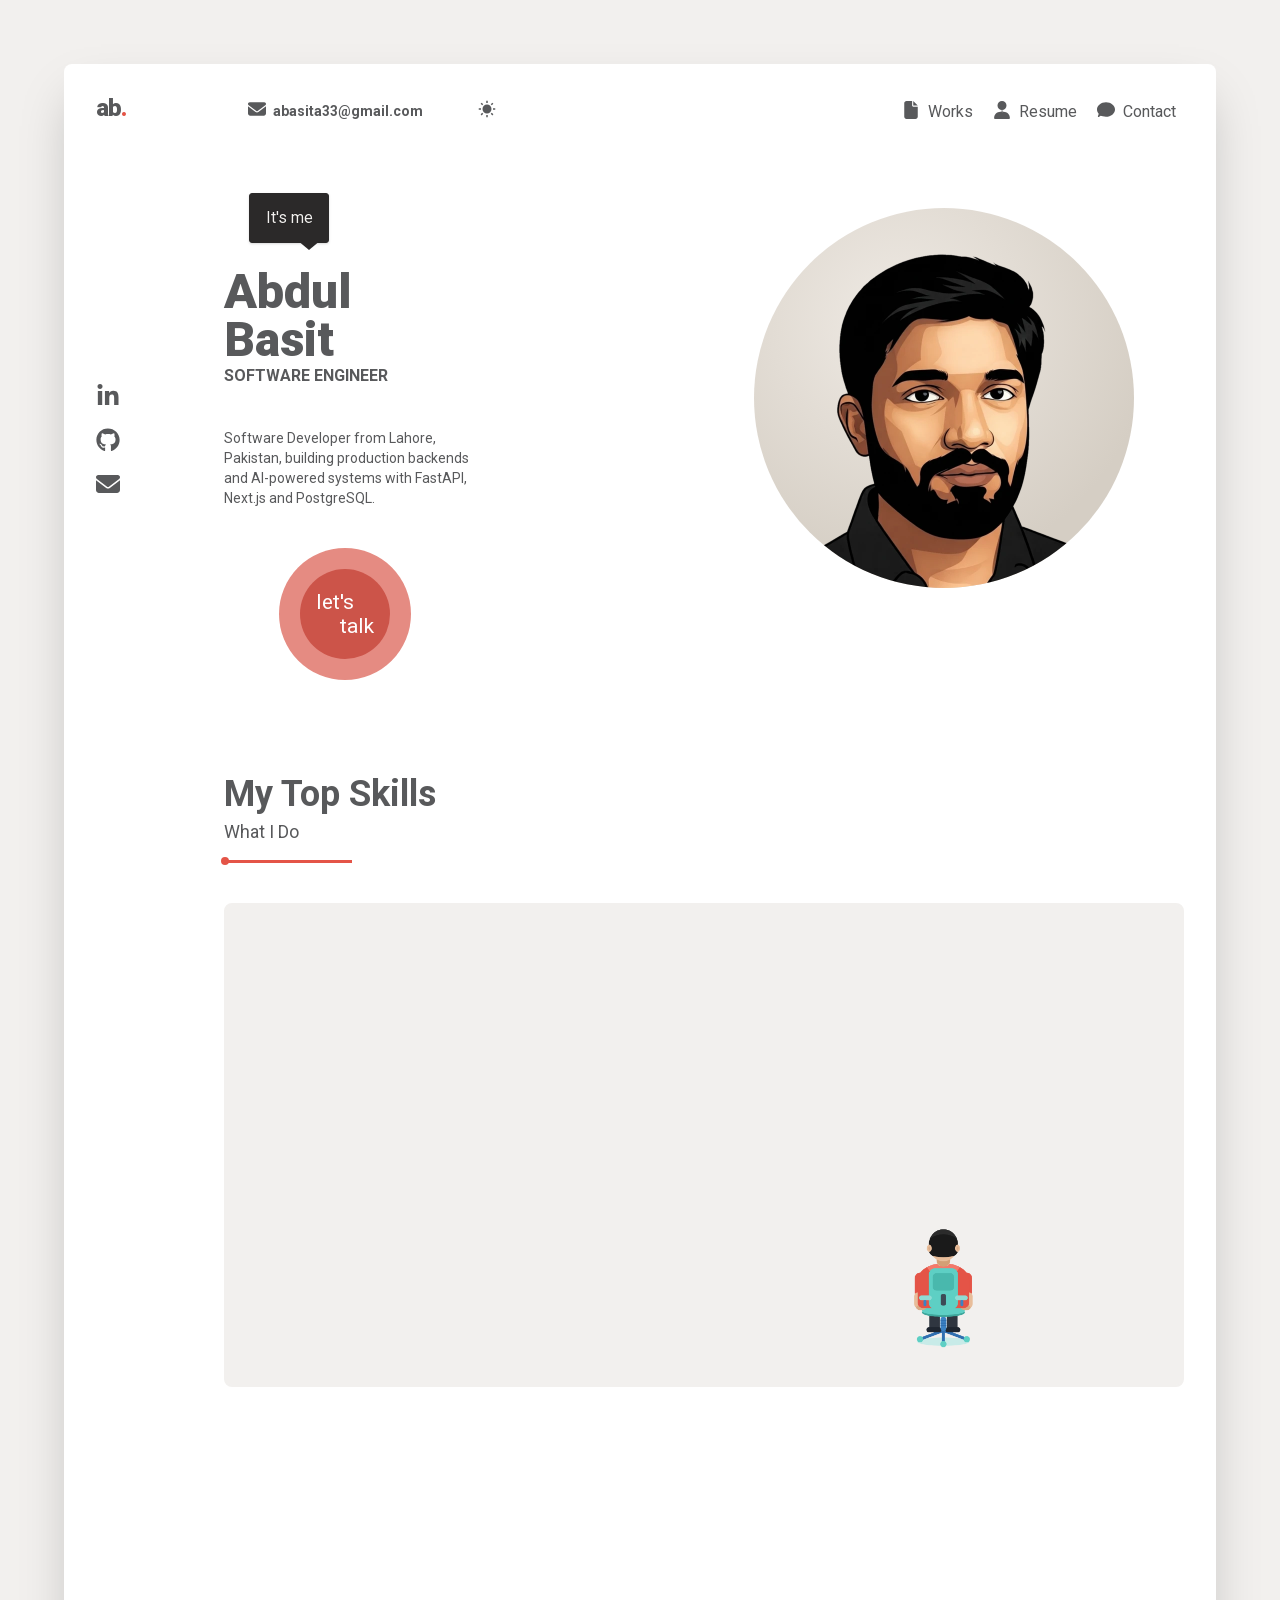
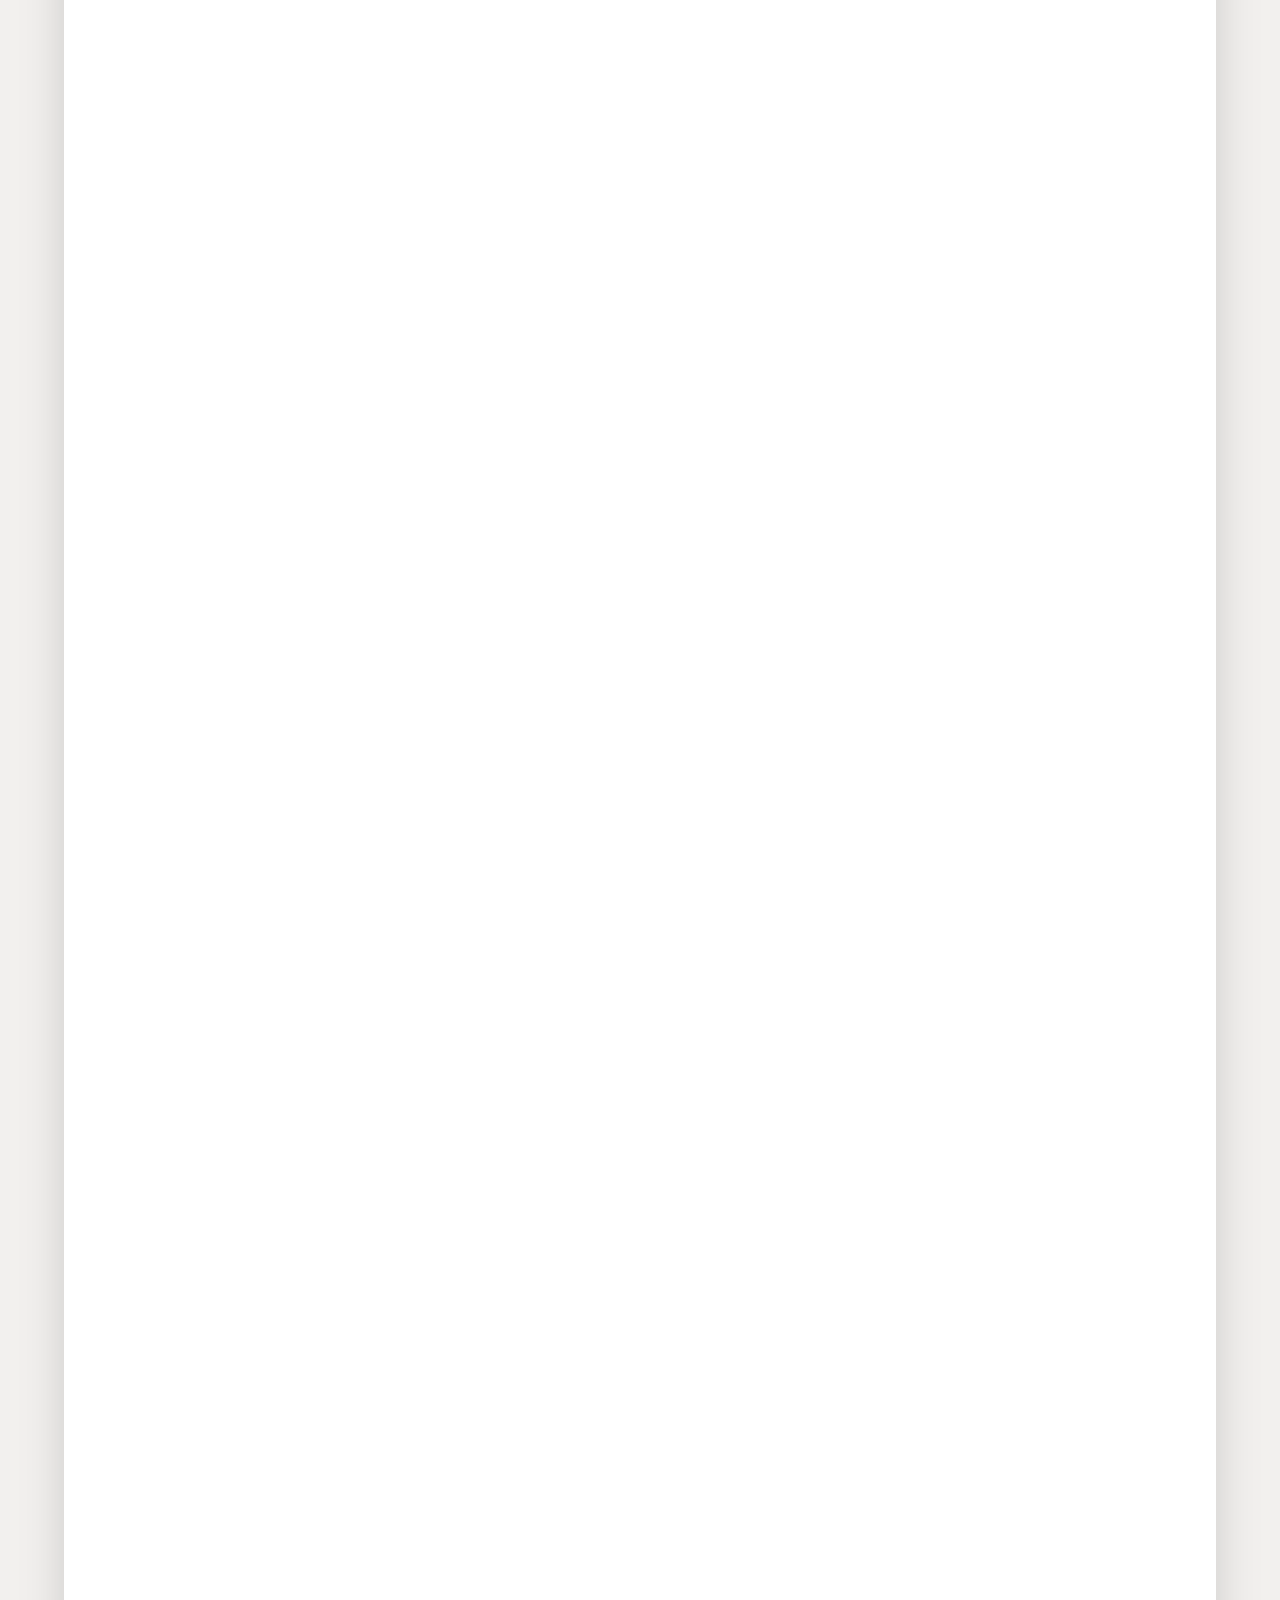
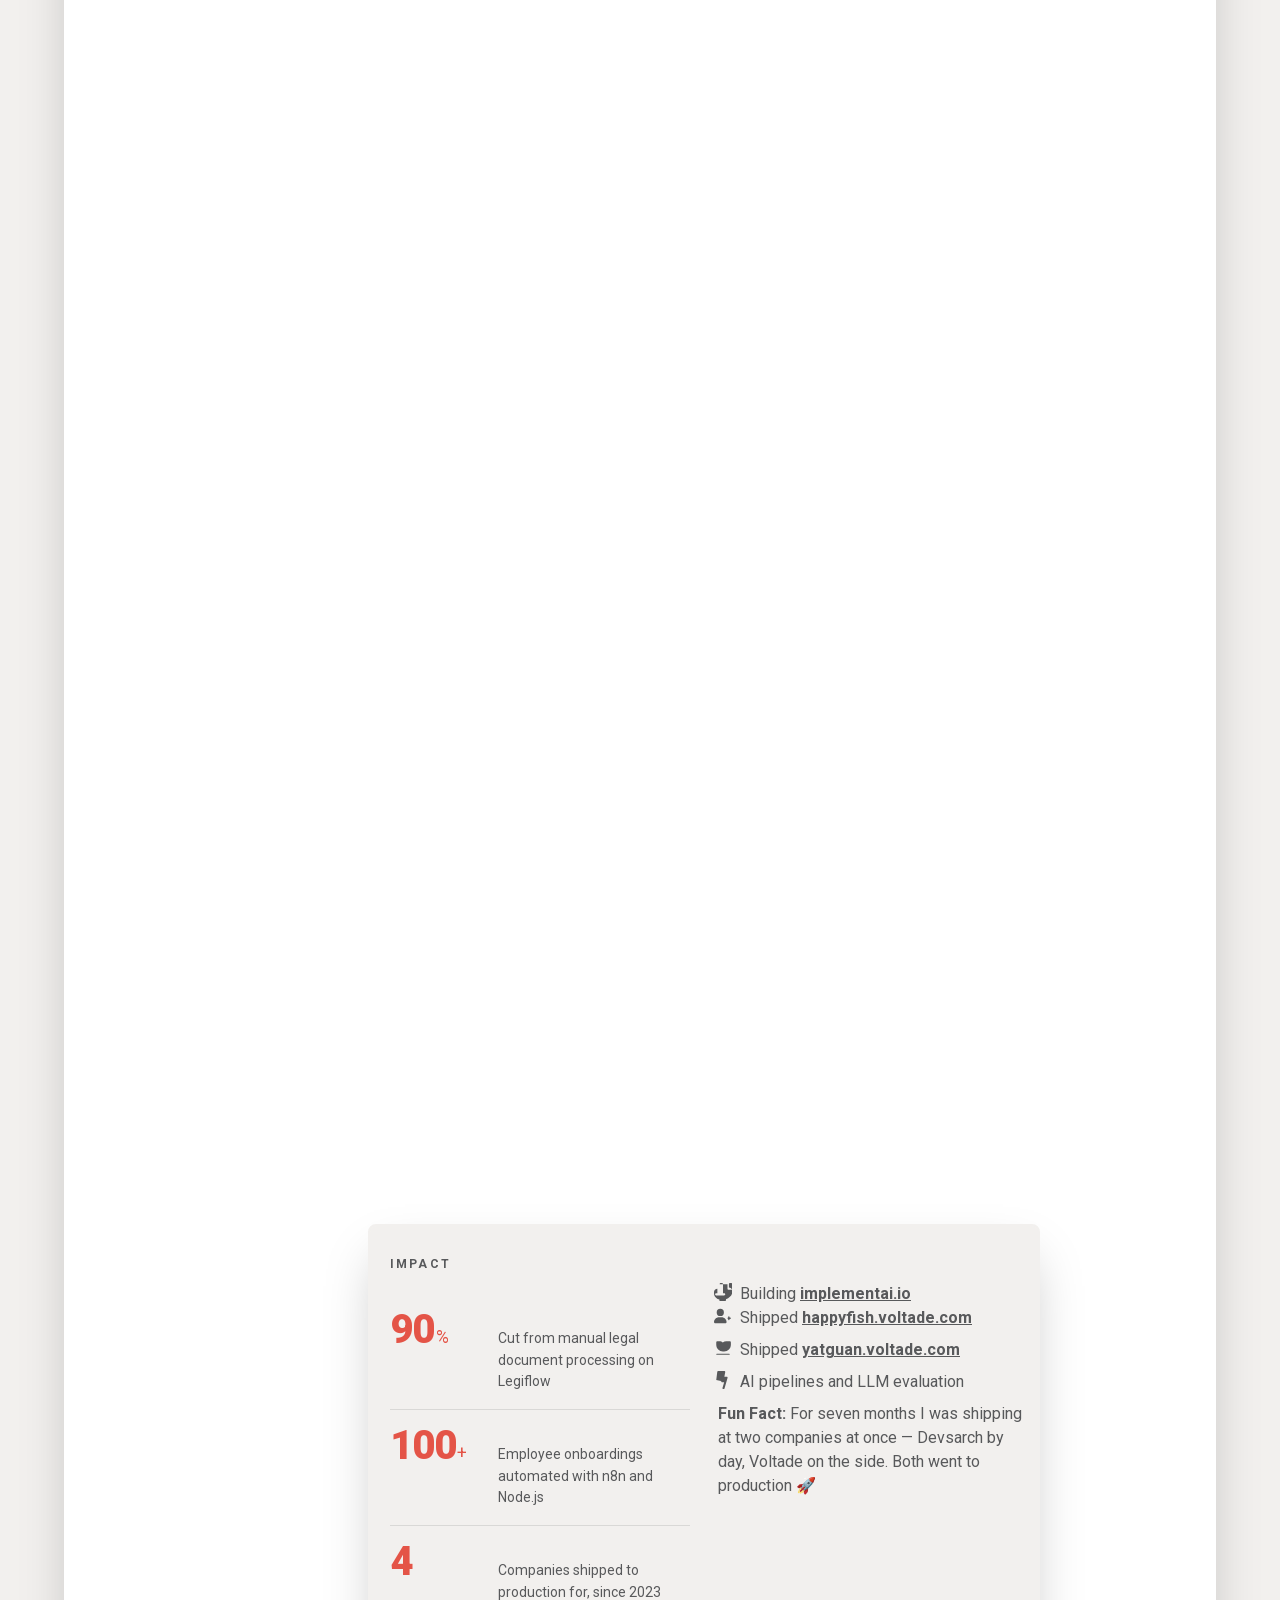
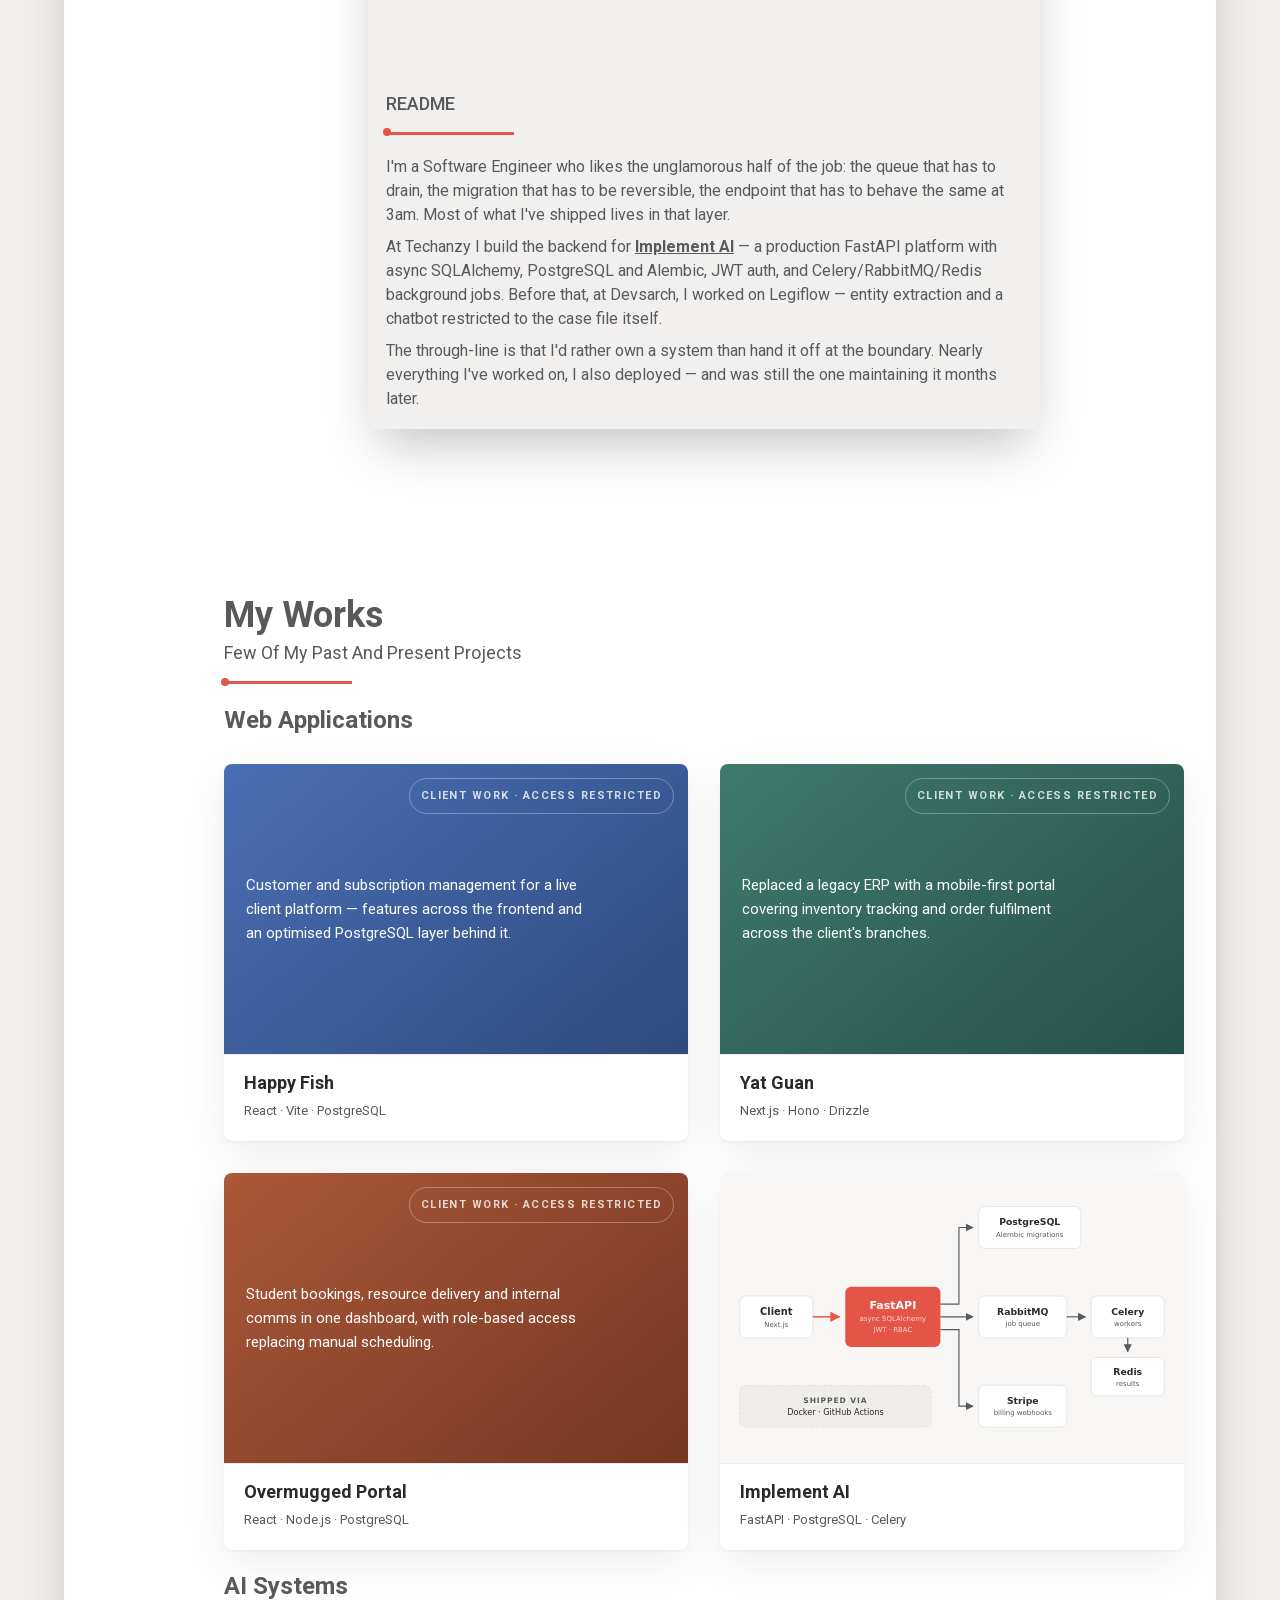
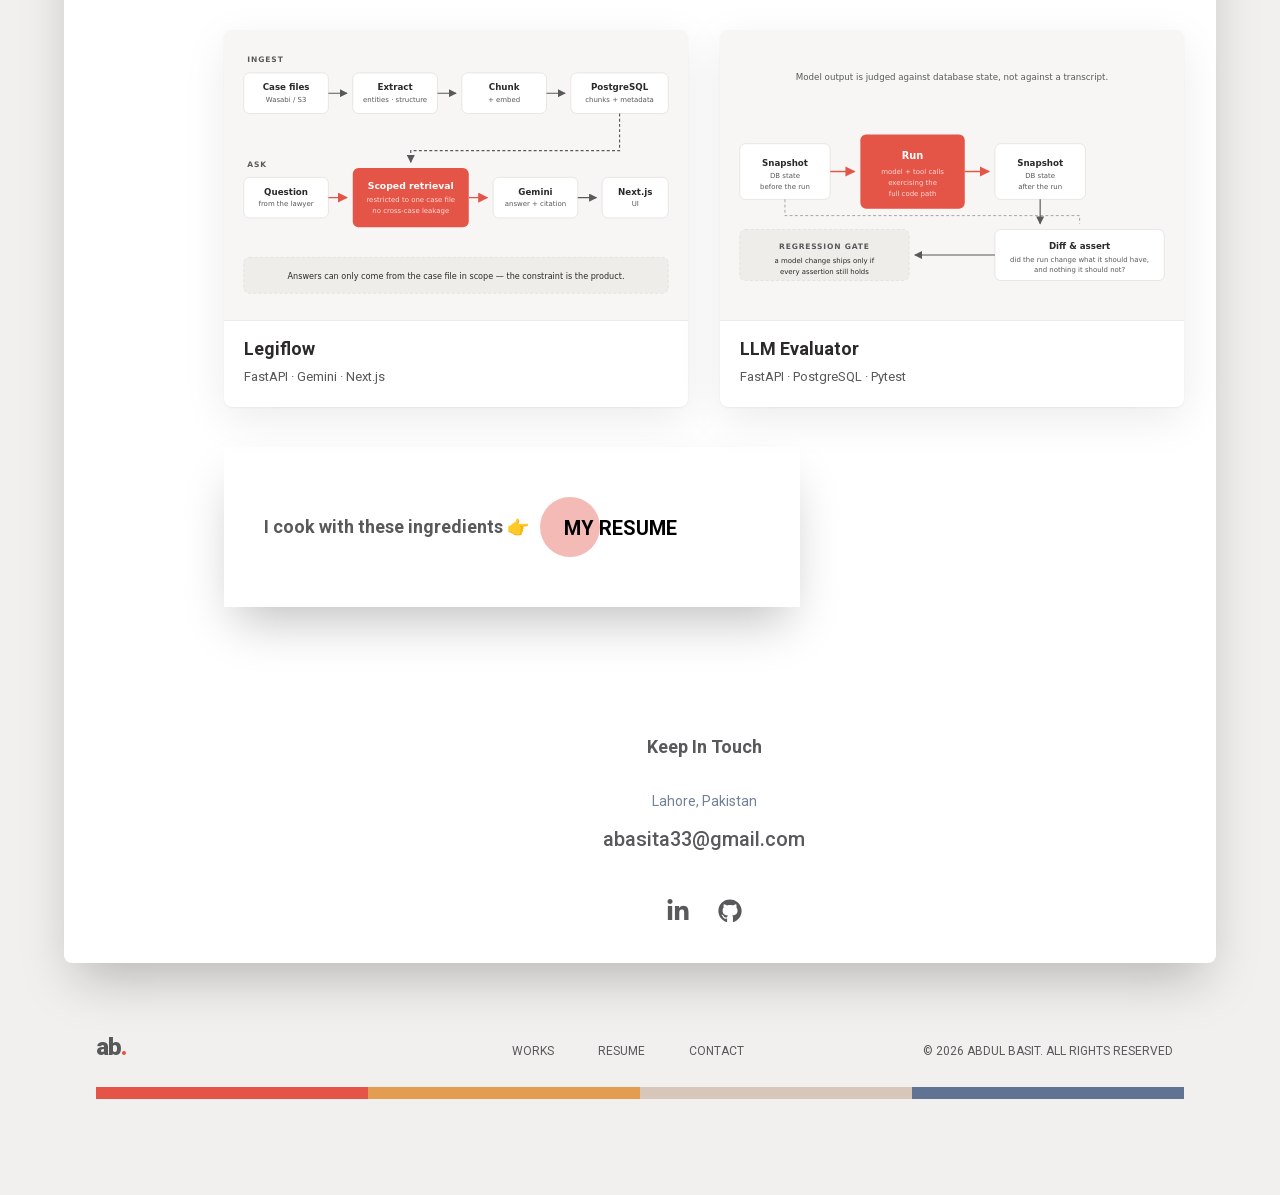
==== commit ebf0d0ad: "chore: replace .docx CV with .pdf version and update links in index.html; remove unused images and C" ====
--- a/index.html
+++ b/index.html
@@ -160,7 +160,7 @@
                     works
                   </span>
                 </a>
-                <a href="./Abdulbasit%20CV.docx" download>
+                <a href="./Abdul%20Basit%20CV.pdf" download>
                   <span class="inline-block py-1 px-2 capitalize f-link">
                     <svg class="icon icon-lg mr-1" aria-hidden="true"><use href="#i-user-tie"></use></svg>
                     resume
@@ -195,7 +195,7 @@
                     <span class="ml-4 capitalize">Email</span>
                   </div>
                 </a>
-                <a href="./Abdulbasit%20CV.docx" download>
+                <a href="./Abdul%20Basit%20CV.pdf" download>
                   <div class="mt-3">
                     <svg class="icon icon-lg" aria-hidden="true"><use href="#i-user-tie"></use></svg>
                     <span class="ml-4 capitalize">resume</span>
@@ -268,8 +268,8 @@
                     class="hero-photo"
                     src="./assets/images/portrait.webp"
                     alt="Illustrated portrait of Abdul Basit"
-                    width="900"
-                    height="1220"
+                    width="760"
+                    height="760"
                     fetchpriority="high"
                     decoding="async">
                 </figure>
@@ -491,7 +491,7 @@
 
               <div class="max-w-xl shadow-2xl h-40 py-5 md:py-0 px-5 md:px-10 mt-10 md:flex justify-between items-center">
                 <p class="text-lg font-bold mb-3 md:mb-0">I cook with these ingredients 👉</p>
-                <a class="svg-btn" href="./Abdulbasit%20CV.docx" download aria-label="My resume">
+                <a class="svg-btn" href="./Abdul%20Basit%20CV.pdf" download aria-label="My resume">
                   <svg xmlns="http://www.w3.org/2000/svg" width="220" height="60" viewBox="0 0 220 60">
                     <rect x="0" y="0" width="60" height="60" rx="30" ry="30" fill="#e45447" style="opacity:0.4"></rect>
                     <text transform="translate(80 38)" text-anchor="middle" font-size="20" fill="#000">MY RESUME</text>
@@ -537,7 +537,7 @@
               <a href="#works">works</a>
             </li>
             <li class="uppercase inline-block text-xs md:mr-6 py-1 px-2 f-link">
-              <a href="./Abdulbasit%20CV.docx" download>resume</a>
+              <a href="./Abdul%20Basit%20CV.pdf" download>resume</a>
             </li>
             <li class="uppercase inline-block text-xs md:mr-6 py-1 px-2 f-link">
               <a href="#contact">contact</a>
--- a/assets/css/style.css
+++ b/assets/css/style.css
@@ -118,7 +118,6 @@
 .inset-0,
 .top-0 { top: 0; }
 .left-0 { left: 0; }
-.right-0 { right: 0; }
 .bottom-0 { bottom: 0; }
 .z-50 { z-index: 50; }
 
@@ -132,30 +131,20 @@
 .items-center { align-items: center; }
 .justify-center { justify-content: center; }
 .justify-between { justify-content: space-between; }
-.align-bottom { align-items: flex-end; }
 
 .w-2 { width: 0.5rem; }
 .w-8 { width: 2rem; }
-.w-12 { width: 3rem; }
 .w-32 { width: 8rem; }
-.w-40 { width: 10rem; }
 .w-2\/3 { width: 66.666667%; }
 .w-full { width: 100%; }
 .w-1\/4 { width: 25%; }
-.h-2 { height: 0.5rem; }
-.h-3 { height: 0.75rem; }
 .h-8 { height: 2rem; }
 .h-40 { height: 10rem; }
 .h-full { height: 100%; }
-.h-128 { height: 320px; }
-.w-128 { width: 320px; }
 .max-w-xs { max-width: 20rem; }
 .max-w-xl { max-width: 36rem; }
 
 .m-auto { margin: auto; }
-.ml-auto { margin-left: auto; }
-.mr-auto { margin-right: auto; }
-.mt-1 { margin-top: 0.25rem; }
 .mt-2 { margin-top: 0.5rem; }
 .mt-3 { margin-top: 0.75rem; }
 .mt-4 { margin-top: 1rem; }
@@ -172,18 +161,12 @@
 .ml-4 { margin-left: 1rem; }
 .ml-5 { margin-left: 1.25rem; }
 .ml-10 { margin-left: 2.5rem; }
-.ml-24 { margin-left: 6rem; }
 .mr-1 { margin-right: 0.25rem; }
-.mr-2 { margin-right: 0.5rem; }
-.pb-2 { padding-bottom: 0.5rem; }
-.p-2 { padding: 0.5rem; }
 .p-4 { padding: 1rem; }
 .p-5 { padding: 1.25rem; }
-.p-8 { padding: 2rem; }
 .px-2 { padding-left: 0.5rem; padding-right: 0.5rem; }
 .px-4 { padding-left: 1rem; padding-right: 1rem; }
 .px-5 { padding-left: 1.25rem; padding-right: 1.25rem; }
-.px-8 { padding-left: 2rem; padding-right: 2rem; }
 .py-1 { padding-top: 0.25rem; padding-bottom: 0.25rem; }
 .py-4 { padding-top: 1rem; padding-bottom: 1rem; }
 .py-5 { padding-top: 1.25rem; padding-bottom: 1.25rem; }
@@ -212,11 +195,8 @@
 
 .rounded-lg { border-radius: 0.5rem; }
 .rounded-full { border-radius: 9999px; }
-.rounded-br-lg { border-bottom-right-radius: 0.5rem; }
-.rounded-bl-lg { border-bottom-left-radius: 0.5rem; }
 .border-2 { border-width: 2px; border-style: solid; }
 
-.bg-white { background-color: #fff; }
 .bg-kjColorPrime { background-color: var(--prime); }
 .bg-kjColorPrimeLight { background-color: var(--prime-light); }
 .bg-kjColorLight { background-color: var(--light); }
@@ -237,7 +217,6 @@
   box-shadow: 0 25px 50px -12px rgba(0, 0, 0, 0.25);
 }
 
-.bg-opacity-75 { /* used with secondary overlay */ }
 
 .dark-mode .dark\:bg-kjColorBlack { background-color: var(--black); }
 .dark-mode .dark\:text-kjColorLight { color: var(--light); }
@@ -545,24 +524,8 @@
 @keyframes pulse-out {
   0% { transform: scale(0); opacity: 0; }
   30% { transform: scale(0.9); opacity: 1; }
-  100% { transform: scale(3); opacity: 0; }
-}
-
-.hero-photo {
-  width: 10rem;
-  height: auto;
-  margin-left: auto;
-  margin-right: auto;
-}
-
-@media (min-width: 768px) {
-  .hero-photo {
-    width: 320px;
-    margin-left: 0;
-    margin-right: 0;
-  }
-}
-
+  100% { transform: scale(1.9); opacity: 0; }
+}
 
 /*-----------------------------------*\
   #SECTION RULE
@@ -702,19 +665,6 @@
   #WORK CARDS
 \*-----------------------------------*/
 
-.pf-card {
-  position: relative;
-  box-shadow:
-    0 0.332071px 2.21381px rgba(0, 0, 0, 0.0119),
-    0 0.798012px 5.32008px rgba(0, 0, 0, 0.0258),
-    0 1.50259px 10.0172px rgba(0, 0, 0, 0.0368),
-    0 2.68036px 17.869px rgba(0, 0, 0, 0.0479),
-    0 5.01331px 33.4221px rgba(0, 0, 0, 0.0621),
-    0 12px 80px rgba(0, 0, 0, 0.09);
-  border-radius: 0.5rem;
-  transition: all 0.2s;
-  overflow: hidden;
-}
 
 .card {
   position: relative;
@@ -735,13 +685,6 @@
   transform: translateY(-5px);
 }
 
-.pf-overlay {
-  transform: translateY(10%);
-  opacity: 0;
-  pointer-events: none;
-  background: rgba(96, 115, 147, 0.75);
-  transition: transform 0.2s ease, opacity 0.15s ease;
-}
 
 .pf-card:hover .pf-overlay,
 .pf-card:focus-within .pf-overlay {
@@ -754,13 +697,6 @@
   height: auto;
   display: block;
   border-radius: 0.5rem;
-}
-
-.native-card {
-  background-size: cover;
-  background-position: center;
-  min-height: 320px;
-  height: 320px;
 }
 
 
@@ -931,25 +867,6 @@
   an invented dashboard is not.
 \*-----------------------------------*/
 
-.work-tile {
-  position: relative;
-  aspect-ratio: 16 / 10;
-  display: flex;
-  align-items: flex-start;
-  justify-content: flex-end;
-  padding: 16px;
-}
-
-.work-tile__note {
-  font-size: 11px;
-  font-weight: 700;
-  text-transform: uppercase;
-  letter-spacing: 0.14em;
-  color: rgba(255, 255, 255, 0.72);
-  border: 1px solid rgba(255, 255, 255, 0.28);
-  border-radius: 999px;
-  padding: 5px 11px;
-}
 
 /*-----------------------------------*\
   #PROJECT CARDS
@@ -1041,58 +958,50 @@
   edge, which keeps it from reading like a sticker.
 \*-----------------------------------*/
 
+/* fit-content is the important part: as a block this filled the 480px
+   column, and the disc is a percentage of the figure — so the disc
+   stayed 470px however small the portrait got. Now the figure hugs the
+   image and the disc scales with it. */
 .hero-figure {
   position: relative;
+  width: 330px;
+  aspect-ratio: 1;
+  margin-inline: auto;
+  border-radius: 50%;
+  overflow: hidden;                 /* the circle does the cropping */
+  background: radial-gradient(circle at 38% 30%, #efeae4, #d5cec4 72%);
   display: flex;
-  justify-content: center;
-  margin: 0;
-}
-
-/* Wider than the artwork and pushed down, so the disc frames the head
-   and the shoulders overlap its lower edge. At 82% it sat almost
-   entirely behind the head and read as a smudge. */
-.hero-figure::before {
-  content: "";
-  position: absolute;
-  left: 50%;
-  top: 8%;
-  width: 104%;          /* 116% computed to 556px inside a 480px column */
-  aspect-ratio: 1;
-  transform: translateX(-50%);
-  border-radius: 50%;
-  background: radial-gradient(circle at 38% 30%, #efeae4, #d5cec4 72%);
-  z-index: 0;
-}
-
-/* The cut-out ends in a straight line where the shirt was trimmed, so
-   the bottom is faded out rather than left as a hard horizontal edge. */
+}
+
+/**
+ * Framed as a medallion rather than a free-standing cut-out. The source
+ * artwork ends in a straight line at the shoulders, so previously it
+ * either showed a hard horizontal edge or had to be faded out — both
+ * read as the portrait being cut off. Letting the circle crop it is
+ * deliberate instead of accidental.
+ */
+/* The asset is now square and composed with headroom, so it drops into
+   the circle 1:1 — nothing overflows, so nothing gets clipped. */
 .hero-photo {
   position: relative;
   z-index: 1;
-  width: 260px;
-  height: auto;
+  width: 100%;
+  height: 100%;
+  object-fit: contain;
   display: block;
-  filter: drop-shadow(0 18px 34px rgba(43, 41, 41, 0.18));
-
-  /* Two masks intersected. The source artwork runs the shoulders right
-     to the left and right edges of the frame, so fading only the bottom
-     left two hard vertical cuts at the sides. */
-  -webkit-mask-image:
-    linear-gradient(to bottom, #000 74%, transparent 99%),
-    linear-gradient(to right, transparent 0, #000 9%, #000 91%, transparent 100%);
-          mask-image:
-    linear-gradient(to bottom, #000 74%, transparent 99%),
-    linear-gradient(to right, transparent 0, #000 9%, #000 91%, transparent 100%);
-  -webkit-mask-composite: source-in;
-          mask-composite: intersect;
+}
+
+.dark .hero-figure,
+:root[data-theme="dark"] .hero-figure {
+  background: radial-gradient(circle at 38% 30%, #2f2f31, #1d1d1f 72%);
 }
 
 @media (min-width: 768px) {
-  .hero-photo { width: 400px; }        /* was 320px */
+  .hero-figure { width: 330px; }
 }
 
 @media (min-width: 1280px) {
-  .hero-photo { width: 440px; }
+  .hero-figure { width: 380px; }
 }
 
 .dark .hero-figure::before,
